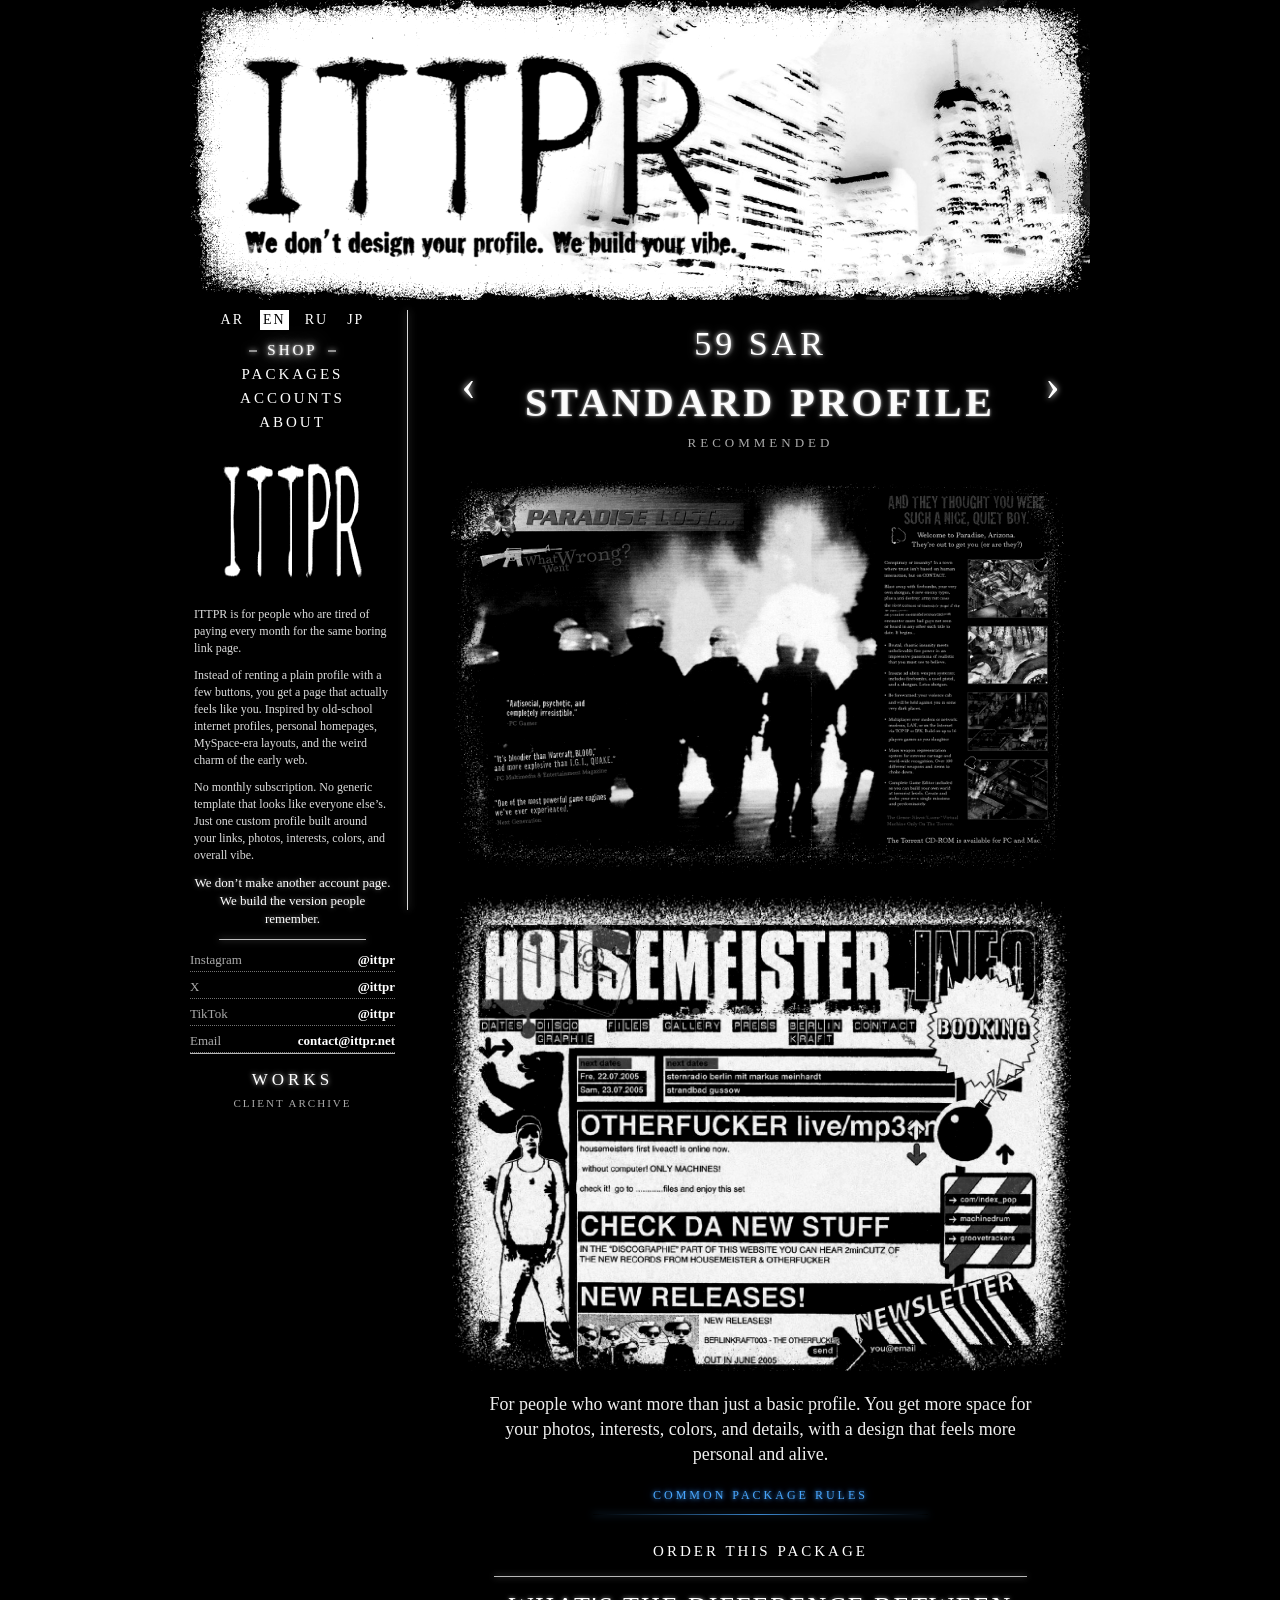
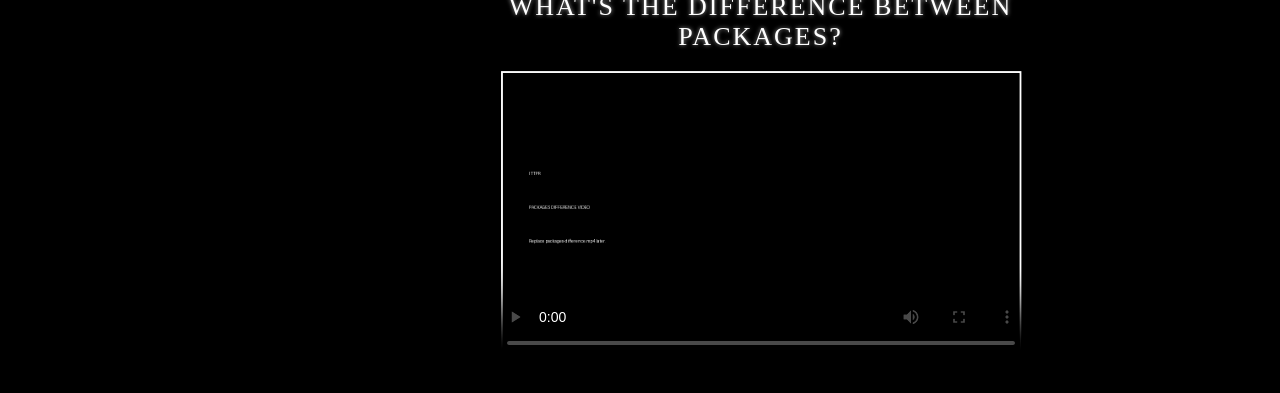
==== index.html @ 8fd02527 "Add files via upload" ====
<!DOCTYPE html>
<html lang="en">
<head>
  <meta charset="UTF-8" />
  <meta name="viewport" content="width=device-width, initial-scale=1.0" />
  <title>ITTPR — Profile Vibe Store</title>
  <link rel="stylesheet" href="ittpr_style.css" />
</head>
<body>
  <!--
    FILES / PATHS:

    FONT:
    fonts/got-heroin.ttf

    MAIN IMAGES:
    assets/banner.png
    assets/logo-square.png

    PACKAGE PREVIEW IMAGES:
    assets/previews/basic-1.png
    assets/previews/basic-2.png
    assets/previews/standard-1.png
    assets/previews/standard-2.png
    assets/previews/premium-1.png
    assets/previews/premium-2.png

    VIDEO:
    assets/videos/packages-difference.mp4
    assets/videos/packages-poster.png

    WORKS:
    assets/works/work-1.png
    assets/works/work-2.png
    assets/works/work-3.png
    assets/works/work-4.png
    assets/works/work-5.png
    assets/works/work-6.png

    IMPORTANT:
    This is a manual bank-transfer system.
    Form submit is front-end only until you connect it to Tally / Formspree / Netlify Forms / backend.
  -->

  <main class="page" id="storePage">
    <header class="hero">
      <img src="assets/banner.png" alt="ITTPR banner" />
    </header>

    <section class="main-layout">
      <aside class="side">
        <nav class="langs" aria-label="Language selector">
          <button class="lang-button" type="button" data-lang="ar">AR</button>
          <button class="lang-button active" type="button" data-lang="en">EN</button>
          <button class="lang-button" type="button" data-lang="ru">RU</button>
          <button class="lang-button" type="button" data-lang="ja">JP</button>
        </nav>

        <nav class="menu-note" aria-label="Menu notes">
          <a class="section-link active" href="#shop" data-section="shop">SHOP</a>
          <a class="section-link" href="#packages" data-section="packages">PACKAGES</a>
          <a class="section-link" href="#accounts" data-section="accounts">ACCOUNTS</a>
          <a class="section-link" href="#about" data-section="about">ABOUT</a>
        </nav>

        <img class="side-logo" src="assets/logo-square.png" alt="ITTPR logo" />

        <section class="store-copy" id="about">
          <p>ITTPR is for people who are tired of paying every month for the same boring link page.</p>

          <p>
            Instead of renting a plain profile with a few buttons, you get a page that actually feels like you.
            Inspired by old-school internet profiles, personal homepages, MySpace-era layouts,
            and the weird charm of the early web.
          </p>

          <p>
            No monthly subscription. No generic template that looks like everyone else’s.
            Just one custom profile built around your links, photos, interests, colors, and overall vibe.
          </p>

          <p class="store-copy-ending">
            We don’t make another account page.<br />
            We build the version people remember.
          </p>
        </section>

        <div class="left-separator"></div>

        <div class="accounts" id="accounts">
          <a href="https://instagram.com/" target="_blank"><span>Instagram</span><b>@ittpr</b></a>
          <a href="https://x.com/" target="_blank"><span>X</span><b>@ittpr</b></a>
          <a href="https://www.tiktok.com/@ittpr" target="_blank"><span>TikTok</span><b>@ittpr</b></a>
          <a href="mailto:contact@ittpr.net"><span>Email</span><b>contact@ittpr.net</b></a>
        </div>

        <nav class="works-entry" aria-label="Works page">
          <a href="#works" id="openWorks">WORKS</a>
          <span>CLIENT ARCHIVE</span>
        </nav>
      </aside>

      <div class="v-line"></div>

      <section class="shop" id="shop">
        <section class="package-panel" id="packages">
          <div class="package-switcher">
            <button class="arrow" id="prevBtn" aria-label="Previous package">‹</button>

            <div class="package-title-block" id="packageTitleBlock" role="button" tabindex="0" aria-label="Open order page for selected package">
              <p class="package-price" id="packagePrice">59 SAR</p>
              <h1 class="fog-title" id="packageName">STANDARD PROFILE</h1>
              <span class="package-recommended" id="packageRecommended">RECOMMENDED</span>
            </div>

            <button class="arrow" id="nextBtn" aria-label="Next package">›</button>
          </div>

          <div class="previews">
            <div><img id="preview1" src="assets/previews/standard-1.png" alt="Standard Profile preview 1" /></div>
            <div><img id="preview2" src="assets/previews/standard-2.png" alt="Standard Profile preview 2" /></div>
          </div>

          <article class="description" id="packageDesc">
            For people who want more than just a basic profile. You get more space for your photos,
            interests, colors, and details, with a design that feels more personal and alive.
          </article>

          <button class="package-rules-button" id="openPackageRules" type="button">
            COMMON PACKAGE RULES
          </button>
          <div class="package-rules-separator" aria-hidden="true"></div>

          <button class="order" id="openOrderForm" type="button">ORDER THIS PACKAGE</button>
          <div class="order-separator" aria-hidden="true"></div>

          <section class="package-video" aria-label="Package difference video">
            <p class="package-video-label">WHAT'S THE DIFFERENCE BETWEEN PACKAGES?</p>
            <div class="video-frame">
              <video controls playsinline preload="metadata" poster="assets/videos/packages-poster.png">
                <source src="assets/videos/packages-difference.mp4" type="video/mp4" />
                Your browser does not support the video tag.
              </video>
            </div>
          </section>
        </section>
      </section>
    </section>

    <!-- ORDER / PAYMENT PAGE INSIDE THE SAME SITE -->
    <section class="order-page payment-page" id="orderPage" aria-label="ITTPR payment invoice">
      <div class="order-shell">
        <section class="payment-package-picker" aria-label="Choose payment package">
          <button class="payment-package-choice" data-package="basic" type="button">
            <b>Basic Profile</b>
            <span>20 SAR</span>
          </button>

          <button class="payment-package-choice active" data-package="enhanced" type="button">
            <b>Standard Profile</b>
            <small class="payment-recommended">RECOMMENDED</small>
            <span>59 SAR</span>
          </button>

          <button class="payment-package-choice" data-package="full" type="button">
            <b>Full Vibe Profile</b>
            <span>99 SAR</span>
          </button>
        </section>

        <header class="order-head payment-head">
          <p>ITTPR PAYMENT INVOICE</p>
          <h2>PAY FIRST</h2>
          <button class="form-back" id="formBack" type="button">BACK</button>
          <span>
            ITTPR orders are paid before submission. Choose your package,
            transfer the exact amount, then fill the matching form and upload your payment receipt.
          </span>
        </header>

        <section class="invoice-box">
          <p class="invoice-label">Selected Package</p>
          <h2 id="selectedPackageName">Standard Profile</h2>
          <p class="invoice-price" id="selectedPackagePrice">59 SAR</p>
        </section>

        <section class="bank-details">
          <h3>Payment Method</h3>
          <p class="method">Bank Transfer Only</p>

          <div class="merchant-iban-row">
            <div class="merchant-iban-text">
              <span>IBAN</span>
              <strong id="merchantIban">SA00 0000 0000 0000 0000 0000</strong>
            </div>

            <button class="copy-iban-button" id="copyIbanButton" type="button">COPY IBAN</button>
          </div>

          <p class="copy-status" id="copyIbanStatus" aria-live="polite"></p>
        </section>

        <section class="important payment-important">
          <h3>IMPORTANT PAYMENT INFORMATION</h3>

          <p>Payment is accepted by bank transfer only.</p>

          <p>
            Enter your own IBAN in the order form. It will only be used to return your money
            if the order is rejected or a payment problem requires a refund.
          </p>

          <p>
            Write your username or order name in the transfer note.
            Orders without a valid receipt will be ignored.
          </p>

          <p>
            After the transfer and the form are submitted, your payment and details will be reviewed.
            If your order is approved, you will receive an approval message by email.
          </p>

          <p>
            You will then receive the first draft. Send all requested changes together
            in one organized email reply.
          </p>

          <p>
            After the final version is completed, the finished website will be delivered
            to your email as a compressed ZIP file.
          </p>
        </section>

        <section class="manual-form-zone" id="manualFormZone">
          <header class="manual-form-head">
            <p>ORDER DETAILS</p>
            <h2 id="manualFormTitle">STANDARD PROFILE FORM</h2>
            <span>This form changes automatically based on the package selected above.</span>
          </header>

          <form class="manual-form" id="basicForm" action="https://formsubmit.co/ittpr.sp@gmail.com" method="POST" enctype="multipart/form-data">
            <input type="hidden" name="Order Package" value="Basic Profile" />
            <input type="hidden" name="Package Price" value="20 SAR" />
            <input type="hidden" name="Order Status" value="Pending Payment Verification" />
            <input type="hidden" name="Website Language" class="submission-language" value="en" />
            <input type="hidden" name="Submitted At" class="submission-time" value="" />
            <input type="hidden" name="Order Reference" class="submission-reference" value="" />
            <input type="hidden" name="Submitted Page" class="submission-page" value="" />

            <input type="hidden" name="_subject" value="NEW ITTPR ORDER — BASIC PROFILE — 20 SAR" />
            <input type="hidden" name="_template" value="table" />
            <input type="hidden" name="_autoresponse" value="We received your ITTPR order. Your payment receipt and order details will be reviewed. If the order is approved, you will receive a confirmation email. Please keep all requested revisions together in one organized email reply." />
            <input type="text" name="_honey" class="form-honeypot" tabindex="-1" autocomplete="off" />

            <label>
              References / Inspiration links
              <textarea name="References / Inspiration Links" rows="5" placeholder="Paste profiles, websites, image links, Pinterest boards, album covers, games, characters, or search results. Try keywords such as SpaceHey profile, old web profile, MySpace layout, webcore, profile CSS, grunge web, or horror website." required></textarea>
              <small class="field-note">Required. Don’t skip this. Search with keywords such as SpaceHey profile, old web profile, MySpace layout, webcore, profile CSS, grunge web, or horror website.</small>
            </label>

            <label>
              Upload reference images / sketches
              <input type="file" name="Reference Images / Sketches" accept="image/*,.pdf" multiple required />
              <small class="field-note">Required. Upload screenshots, drawings, sketches, mockups, website references, or any image you want us to take inspiration from.</small>
            </label>

            <label>
              Email
              <input type="email" name="email" required />
              <small class="field-note">Important: this is where we will contact you and deliver your finished code.</small>
            </label>

            <label>
              Username / Name
              <input type="text" name="Username / Name" required />
            </label>

            <label>
              Which package did you pay for?
              <select name="Paid Package" required>
                <option value="">Choose package</option>
                <option value="Basic Profile">Basic Profile</option>
                <option value="Standard Profile">Standard Profile</option>
                <option value="Full Vibe Profile">Full Vibe Profile</option>
              </select>
            </label>

            <label>
              Payment sender name
              <input type="text" name="Payment Sender Name" required />
            </label>

            <label>
              Your IBAN — refunds only
              <input type="text" name="Customer IBAN — Refunds Only" placeholder="SA00 0000 0000 0000 0000 0000" required />
              <small class="field-note">Required. This IBAN is only used if we need to return your payment because of a rejection or payment issue.</small>
            </label>

            <label>
              Receipt screenshot
              <input type="file" name="Payment Receipt" accept="image/*,.pdf" required />
            </label>

            <label>
              What vibe do you want?
              <textarea name="Desired Vibe" rows="4" required></textarea>
            </label>

            <label>
              Preferred colors
              <input type="text" name="Preferred Colors" placeholder="black, white, red" required />
            </label>
            <label>
              Do you want us to use your personal / avatar images?
              <select name="Use Personal / Avatar Images" required>
                <option value="">Choose one</option>
                <option>Yes, I will upload them</option>
                <option>No, use references only</option>
              </select>
            </label>

            <label>
              Upload personal / avatar / profile images
              <input type="file" name="Personal / Avatar Images" accept="image/*" multiple />
              <small class="field-note">Optional. Use this for your avatar, profile picture, character images, face claim, or any personal images you want inside the profile.</small>
            </label>


            <label>
              About me text
              <textarea name="About Me Text" rows="5"></textarea>
            </label>

            <label>
              Social links
              <textarea name="Social Links" rows="4"></textarea>
            </label>

            <label>
              Anything you don’t want?
              <textarea name="Anything You Don’t Want" rows="4" placeholder="no pink, no flashing effects, no bright colors"></textarea>
            </label>

            <label class="terms">
              <input type="checkbox" name="Personal Use Terms Accepted" required />
              <span>I understand that this order is for personal use only. I am not allowed to resell, redistribute, share, publish, or upload the delivered code as a free or paid template.</span>
            </label>
            <p class="form-delivery-note">The form sends the order details and uploaded files directly to ITTPR. Keep the total size of all uploaded files under 10 MB.</p>

            <button class="submit-order" type="submit">SUBMIT BASIC ORDER</button>
          </form>

          <form class="manual-form active" id="enhancedForm" action="https://formsubmit.co/ittpr.sp@gmail.com" method="POST" enctype="multipart/form-data">
            <input type="hidden" name="Order Package" value="Standard Profile" />
            <input type="hidden" name="Package Price" value="59 SAR" />
            <input type="hidden" name="Order Status" value="Pending Payment Verification" />
            <input type="hidden" name="Website Language" class="submission-language" value="en" />
            <input type="hidden" name="Submitted At" class="submission-time" value="" />
            <input type="hidden" name="Order Reference" class="submission-reference" value="" />
            <input type="hidden" name="Submitted Page" class="submission-page" value="" />

            <input type="hidden" name="_subject" value="NEW ITTPR ORDER — STANDARD PROFILE — 59 SAR" />
            <input type="hidden" name="_template" value="table" />
            <input type="hidden" name="_autoresponse" value="We received your ITTPR order. Your payment receipt and order details will be reviewed. If the order is approved, you will receive a confirmation email. Please keep all requested revisions together in one organized email reply." />
            <input type="text" name="_honey" class="form-honeypot" tabindex="-1" autocomplete="off" />

            <label>
              References / Inspiration links
              <textarea name="References / Inspiration Links" rows="5" placeholder="Paste profiles, websites, image links, Pinterest boards, album covers, games, characters, or search results. Try keywords such as SpaceHey profile, old web profile, MySpace layout, webcore, profile CSS, grunge web, or horror website." required></textarea>
              <small class="field-note">Required. Don’t skip this. Search with keywords such as SpaceHey profile, old web profile, MySpace layout, webcore, profile CSS, grunge web, or horror website.</small>
            </label>

            <label>
              Upload reference images / sketches
              <input type="file" name="Reference Images / Sketches" accept="image/*,.pdf" multiple required />
              <small class="field-note">Required. Upload screenshots, drawings, sketches, mockups, website references, or any image you want us to take inspiration from.</small>
            </label>

            <label>
              Email
              <input type="email" name="email" required />
              <small class="field-note">Important: this is where we will contact you and deliver your finished code.</small>
            </label>

            <label>
              Username / Name
              <input type="text" name="Username / Name" required />
            </label>

            <label>
              Which package did you pay for?
              <select name="Paid Package" required>
                <option value="">Choose package</option>
                <option value="Basic Profile">Basic Profile</option>
                <option value="Standard Profile">Standard Profile</option>
                <option value="Full Vibe Profile">Full Vibe Profile</option>
              </select>
            </label>

            <label>
              Payment sender name
              <input type="text" name="Payment Sender Name" required />
            </label>

            <label>
              Your IBAN — refunds only
              <input type="text" name="Customer IBAN — Refunds Only" placeholder="SA00 0000 0000 0000 0000 0000" required />
              <small class="field-note">Required. This IBAN is only used if we need to return your payment because of a rejection or payment issue.</small>
            </label>

            <label>
              Receipt screenshot
              <input type="file" name="Payment Receipt" accept="image/*,.pdf" required />
            </label>

            <label>
              What vibe do you want?
              <textarea name="Desired Vibe" rows="4" required></textarea>
            </label>

            <label>
              What should people feel when they enter your profile?
              <textarea name="Visitor Feeling" rows="4" required></textarea>
            </label>

            <label>
              Preferred colors
              <input type="text" name="Preferred Colors" placeholder="black, white, red" required />
            </label>
            <label>
              Do you want us to use your personal / avatar images?
              <select name="Use Personal / Avatar Images" required>
                <option value="">Choose one</option>
                <option>Yes, I will upload them</option>
                <option>No, use references only</option>
              </select>
            </label>

            <label>
              Upload personal / avatar / profile images
              <input type="file" name="Personal / Avatar Images" accept="image/*" multiple />
              <small class="field-note">Optional. Use this for your avatar, profile picture, character images, face claim, or any personal images you want inside the profile.</small>
            </label>


            <label>
              About me text
              <textarea name="About Me Text" rows="5"></textarea>
            </label>

            <label>
              Social links
              <textarea name="Social Links" rows="4"></textarea>
            </label>

            <fieldset>
              <legend>Sections you want</legend>
              <label><input type="checkbox" name="Sections Wanted" value="About Me" /> About Me</label>
              <label><input type="checkbox" name="Sections Wanted" value="Music" /> Music</label>
              <label><input type="checkbox" name="Sections Wanted" value="Games" /> Games</label>
              <label><input type="checkbox" name="Sections Wanted" value="Movies" /> Movies</label>
              <label><input type="checkbox" name="Sections Wanted" value="Favorites" /> Favorites</label>
              <label><input type="checkbox" name="Sections Wanted" value="Social Links" /> Social Links</label>
              <label><input type="checkbox" name="Sections Wanted" value="Mood" /> Mood</label>
              <label><input type="checkbox" name="Sections Wanted" value="Custom section" /> Custom section</label>
            </fieldset>

            <label>
              Anything you don’t want?
              <textarea name="Anything You Don’t Want" rows="4" placeholder="no pink, no flashing effects, no scary images"></textarea>
            </label>

            <label class="terms">
              <input type="checkbox" name="Personal Use Terms Accepted" required />
              <span>I understand that this order is for personal use only. I am not allowed to resell, redistribute, share, publish, or upload the delivered code as a free or paid template.</span>
            </label>
            <p class="form-delivery-note">The form sends the order details and uploaded files directly to ITTPR. Keep the total size of all uploaded files under 10 MB.</p>

            <button class="submit-order" type="submit">SUBMIT STANDARD ORDER</button>
          </form>

          <form class="manual-form" id="fullForm" action="https://formsubmit.co/ittpr.sp@gmail.com" method="POST" enctype="multipart/form-data">
            <input type="hidden" name="Order Package" value="Full Vibe Profile" />
            <input type="hidden" name="Package Price" value="99 SAR" />
            <input type="hidden" name="Order Status" value="Pending Payment Verification" />
            <input type="hidden" name="Website Language" class="submission-language" value="en" />
            <input type="hidden" name="Submitted At" class="submission-time" value="" />
            <input type="hidden" name="Order Reference" class="submission-reference" value="" />
            <input type="hidden" name="Submitted Page" class="submission-page" value="" />

            <input type="hidden" name="_subject" value="NEW ITTPR ORDER — FULL VIBE PROFILE — 99 SAR" />
            <input type="hidden" name="_template" value="table" />
            <input type="hidden" name="_autoresponse" value="We received your ITTPR order. Your payment receipt and order details will be reviewed. If the order is approved, you will receive a confirmation email. Please keep all requested revisions together in one organized email reply." />
            <input type="text" name="_honey" class="form-honeypot" tabindex="-1" autocomplete="off" />

            <label>
              References / Inspiration links
              <textarea name="References / Inspiration Links" rows="5" placeholder="Paste profiles, websites, image links, Pinterest boards, album covers, games, characters, or search results. Try keywords such as SpaceHey profile, old web profile, MySpace layout, webcore, profile CSS, grunge web, or horror website." required></textarea>
              <small class="field-note">Required. Don’t skip this. Search with keywords such as SpaceHey profile, old web profile, MySpace layout, webcore, profile CSS, grunge web, or horror website.</small>
            </label>

            <label>
              Upload reference images / sketches
              <input type="file" name="Reference Images / Sketches" accept="image/*,.pdf" multiple required />
              <small class="field-note">Required. Upload screenshots, drawings, sketches, mockups, website references, or any image you want us to take inspiration from.</small>
            </label>

            <label>
              Email
              <input type="email" name="email" required />
              <small class="field-note">Important: this is where we will contact you and deliver your finished code.</small>
            </label>

            <label>
              Username / Name
              <input type="text" name="Username / Name" required />
            </label>

            <label>
              Which package did you pay for?
              <select name="Paid Package" required>
                <option value="">Choose package</option>
                <option value="Basic Profile">Basic Profile</option>
                <option value="Standard Profile">Standard Profile</option>
                <option value="Full Vibe Profile">Full Vibe Profile</option>
              </select>
            </label>

            <label>
              Payment sender name
              <input type="text" name="Payment Sender Name" required />
            </label>

            <label>
              Your IBAN — refunds only
              <input type="text" name="Customer IBAN — Refunds Only" placeholder="SA00 0000 0000 0000 0000 0000" required />
              <small class="field-note">Required. This IBAN is only used if we need to return your payment because of a rejection or payment issue.</small>
            </label>

            <label>
              Receipt screenshot
              <input type="file" name="Payment Receipt" accept="image/*,.pdf" required />
            </label>

            <label>
              Describe your full vibe
              <textarea name="Full Vibe Description" rows="5" required></textarea>
            </label>

            <label>
              What should people feel when they enter your profile?
              <textarea name="Visitor Feeling" rows="4" required></textarea>
            </label>

            <label>
              Preferred colors
              <input type="text" name="Preferred Colors" placeholder="black, white, red" required />
            </label>
            <label>
              Do you want us to use your personal / avatar images?
              <select name="Use Personal / Avatar Images" required>
                <option value="">Choose one</option>
                <option>Yes, I will upload them</option>
                <option>No, use references only</option>
              </select>
            </label>

            <label>
              Upload personal / avatar / profile images
              <input type="file" name="Personal / Avatar Images" accept="image/*" multiple />
              <small class="field-note">Optional. Use this for your avatar, profile picture, character images, face claim, or any personal images you want inside the profile.</small>
            </label>


            <label>
              About me text
              <textarea name="About Me Text" rows="5"></textarea>
            </label>

            <label>
              Social links
              <textarea name="Social Links" rows="4"></textarea>
            </label>

            <label>
              Sections you want
              <textarea name="Sections Wanted" rows="4" placeholder="About Me, Music, Games, Movies, Custom section..."></textarea>
            </label>

            <fieldset>
              <legend>Layout style</legend>
              <label><input type="checkbox" name="Layout Style" value="Old web" /> Old web</label>
              <label><input type="checkbox" name="Layout Style" value="Dark" /> Dark</label>
              <label><input type="checkbox" name="Layout Style" value="Cute" /> Cute</label>
              <label><input type="checkbox" name="Layout Style" value="Horror" /> Horror</label>
              <label><input type="checkbox" name="Layout Style" value="Glitch" /> Glitch</label>
              <label><input type="checkbox" name="Layout Style" value="Clean" /> Clean</label>
              <label><input type="checkbox" name="Layout Style" value="Grunge" /> Grunge</label>
              <label><input type="checkbox" name="Layout Style" value="Weird" /> Weird</label>
              <label><input type="checkbox" name="Layout Style" value="Other" /> Other</label>
            </fieldset>

            <label>
              Things you absolutely don’t want
              <textarea name="Anything You Don’t Want" rows="4" placeholder="no pink, no flashing effects, no scary images"></textarea>
            </label>

            <label>
              Any special text or quotes?
              <textarea name="Special Text / Quotes" rows="4"></textarea>
            </label>

            <label class="terms">
              <input type="checkbox" name="Personal Use Terms Accepted" required />
              <span>I understand that this order is for personal use only. I am not allowed to resell, redistribute, share, publish, or upload the delivered code as a free or paid template.</span>
            </label>
            <p class="form-delivery-note">The form sends the order details and uploaded files directly to ITTPR. Keep the total size of all uploaded files under 10 MB.</p>

            <button class="submit-order" type="submit">SUBMIT FULL VIBE ORDER</button>
          </form>
        </section>
      </div>
    </section>
  </main>

  <section class="works-page" id="worksPage" aria-label="ITTPR works gallery">
    <div class="works-inner">
      <header class="works-head">
        <p>ITTPR ARCHIVE</p>
        <h2>WORKS</h2>
        <a class="back-button" id="backButton" href="#shop">BACK</a>
        <span>profiles made for real orders / previews / client vibes</span>
      </header>

      <div class="works-list">
        <figure class="work-card">
          <img src="assets/works/work-1.png" alt="ITTPR work 1" />
          <figcaption>WORK 01</figcaption>
        </figure>

        <figure class="work-card">
          <img src="assets/works/work-2.png" alt="ITTPR work 2" />
          <figcaption>WORK 02</figcaption>
        </figure>

        <figure class="work-card">
          <img src="assets/works/work-3.png" alt="ITTPR work 3" />
          <figcaption>WORK 03</figcaption>
        </figure>

        <figure class="work-card">
          <img src="assets/works/work-4.png" alt="ITTPR work 4" />
          <figcaption>WORK 04</figcaption>
        </figure>

        <figure class="work-card">
          <img src="assets/works/work-5.png" alt="ITTPR work 5" />
          <figcaption>WORK 05</figcaption>
        </figure>

        <figure class="work-card">
          <img src="assets/works/work-6.png" alt="ITTPR work 6" />
          <figcaption>WORK 06</figcaption>
        </figure>
      </div>
    </div>
  </section>

  <section class="rules-page" id="rulesPage" aria-label="Common package rules">
    <div class="rules-inner">
      <header class="rules-head">
        <p>ITTPR TERMS</p>
        <h2>COMMON PACKAGE RULES</h2>
        <button class="rules-back" id="rulesBackButton" type="button">BACK</button>
        <span>These rules apply to Basic, Standard, and Full Vibe.</span>
      </header>

      <section class="rules-section">
        <h3>EVERY PACKAGE INCLUDES</h3>

        <ul>
          <li>Design for one profile only.</li>
          <li>Personal use for the client.</li>
          <li>Adding and arranging the client’s social links.</li>
          <li>Making the design work on desktop and mobile as well as reasonably possible.</li>
          <li>The client must provide all images, text, and links ready to use.</li>
          <li>Final delivery as complete code with short installation instructions.</li>
        </ul>
      </section>

      <section class="rules-section rules-not-included">
        <h3>NO PACKAGE INCLUDES</h3>

        <ul>
          <li>Designing a logo for the client.</li>
          <li>Creating, illustrating, or drawing images from scratch.</li>
          <li>Writing long-form content instead of the client.</li>
          <li>Building a complete multi-page website.</li>
          <li>Building an online store, login system, or database.</li>
          <li>Completely changing the design concept after work has started.</li>
          <li>Reselling, redistributing, sharing, or publishing the delivered code as a template.</li>
        </ul>
      </section>
    </div>
  </section>

  <section class="image-lightbox" id="imageLightbox" aria-label="Expanded package preview" aria-hidden="true">
    <button class="lightbox-back" id="lightboxBack" type="button">BACK</button>
    <div class="lightbox-frame">
      <img id="lightboxImage" src="" alt="Full package preview" />
    </div>
  </section>

  <script>

    const translations = {"ar":{"ITTPR — Profile Vibe Store":"ITTPR — متجر البروفايلات","SHOP":"المتجر","PACKAGES":"الباقات","CONTACT":"التواصل","ITTPR is for people who are tired of paying every month for the same boring link page.":"ITTPR مخصص للأشخاص الذين سئموا من الدفع كل شهر مقابل صفحة روابط مملة ومكررة.","Instead of renting a plain profile with a few buttons, you get a page that actually feels like you. Inspired by old-school internet profiles, personal homepages, MySpace-era layouts, and the weird charm of the early web.":"بدلًا من استئجار بروفايل عادي فيه بضعة أزرار، تحصل على صفحة تشبهك فعلًا. مستوحاة من بروفايلات الإنترنت القديمة، والصفحات الشخصية، وتصاميم عصر MySpace، وسحر الويب القديم الغريب.","No monthly subscription. No generic template that looks like everyone else’s. Just one custom profile built around your links, photos, interests, colors, and overall vibe.":"لا اشتراك شهري. لا قالب عام يشبه صفحات الجميع. فقط بروفايل مخصص مبني حول روابطك وصورك واهتماماتك وألوانك والفايب الخاص بك.","We don’t make another account page.":"نحن لا نصنع مجرد صفحة حساب أخرى.","We build the version people remember.":"نحن نبني النسخة التي يتذكرها الناس.","Email":"البريد الإلكتروني","WORKS":"الأعمال","CLIENT ARCHIVE":"أرشيف العملاء","BASIC PROFILE":"البروفايل الأساسي","STANDARD PROFILE":"البروفايل القياسي","FULL VIBE PROFILE":"بروفايل الفايب الكامل","RECOMMENDED":"مستحسن","A simple profile that gives your page a cleaner look and a bit more personality. Perfect if you just want your photos, links, and basic info to feel more like you.":"بروفايل بسيط يعطي صفحتك مظهرًا أنظف وشخصية أوضح. مناسب إذا كنت تريد أن تبدو صورك وروابطك ومعلوماتك الأساسية أقرب إلى أسلوبك.","For people who want more than just a basic profile. You get more space for your photos, interests, colors, and details, with a design that feels more personal and alive.":"للأشخاص الذين يريدون أكثر من بروفايل أساسي. تحصل على مساحة أكبر لصورك واهتماماتك وألوانك وتفاصيلك، مع تصميم يبدو أكثر شخصية وحيوية.","This is where we go all in. We build the whole profile around your style, your mood, and the way you want people to feel when they visit it.":"هنا نذهب إلى أقصى حد. نبني البروفايل كاملًا حول أسلوبك ومزاجك والإحساس الذي تريد أن يشعر به الناس عند زيارته.","COMMON PACKAGE RULES":"القواعد المشتركة للباقات","ORDER THIS PACKAGE":"اطلب هذه الباقة","WHAT'S THE DIFFERENCE BETWEEN PACKAGES?":"ما الفرق بين الباقات؟","Your browser does not support the video tag.":"متصفحك لا يدعم تشغيل الفيديو.","Basic Profile":"البروفايل الأساسي","Standard Profile":"البروفايل القياسي","Full Vibe Profile":"بروفايل الفايب الكامل","ITTPR PAYMENT INVOICE":"فاتورة دفع ITTPR","PAY FIRST":"ادفع أولًا","BACK":"رجوع","ITTPR orders are paid before submission. Choose your package, transfer the exact amount, then fill the matching form and upload your payment receipt.":"طلبات ITTPR تُدفع قبل إرسالها. اختر باقتك، وحوّل المبلغ الصحيح، ثم عبّئ الفورم المطابق وارفع إيصال الدفع.","Selected Package":"الباقة المحددة","Payment Method":"طريقة الدفع","Bank Transfer Only":"تحويل بنكي فقط","IBAN":"الآيبان","COPY IBAN":"نسخ الآيبان","IMPORTANT PAYMENT INFORMATION":"معلومات دفع مهمة","Payment is accepted by bank transfer only.":"الدفع متاح عن طريق التحويل البنكي فقط.","Enter your own IBAN in the order form. It will only be used to return your money if the order is rejected or a payment problem requires a refund.":"اكتب الآيبان الخاص بك داخل فورم الطلب. لن يُستخدم إلا لإرجاع المبلغ إذا تم رفض الطلب أو حدثت مشكلة تتطلب استرداد المال.","Write your username or order name in the transfer note. Orders without a valid receipt will be ignored.":"اكتب اسم المستخدم أو اسم الطلب في ملاحظة التحويل. الطلبات التي لا تحتوي على إيصال صالح سيتم تجاهلها.","After the transfer and the form are submitted, your payment and details will be reviewed. If your order is approved, you will receive an approval message by email.":"بعد التحويل وإرسال الفورم، سيتم التحقق من الدفع والتفاصيل. إذا تمت الموافقة على طلبك فسيصلك إشعار بالموافقة عبر البريد الإلكتروني.","You will then receive the first draft. Send all requested changes together in one organized email reply.":"بعدها سيصلك النموذج الأولي. أرسل جميع التعديلات المطلوبة معًا في رد واحد منظم على البريد الإلكتروني.","After the final version is completed, the finished website will be delivered to your email as a compressed ZIP file.":"بعد إكمال النسخة النهائية، سيتم إرسال الموقع إلى بريدك الإلكتروني داخل ملف ZIP مضغوط.","ORDER DETAILS":"تفاصيل الطلب","BASIC PROFILE FORM":"فورم البروفايل الأساسي","STANDARD PROFILE FORM":"فورم البروفايل القياسي","FULL VIBE PROFILE FORM":"فورم الفايب الكامل","This form changes automatically based on the package selected above.":"يتغير هذا الفورم تلقائيًا حسب الباقة التي تختارها في الأعلى.","References / Inspiration links":"روابط المراجع والإلهام","Required. Don’t skip this. Search with keywords such as SpaceHey profile, old web profile, MySpace layout, webcore, profile CSS, grunge web, or horror website.":"إجباري، لا تتجاوزه. ابحث بكلمات مثل SpaceHey profile أو old web profile أو MySpace layout أو webcore أو profile CSS أو grunge web أو horror website.","Upload reference images / sketches":"ارفع صور المراجع أو الرسومات","Required. Upload screenshots, drawings, sketches, mockups, website references, or any image you want us to take inspiration from.":"إجباري. ارفع لقطات شاشة أو رسومات أو سكتشات أو نماذج أو مراجع مواقع أو أي صور تريد أن نستلهم منها.","Important: this is where we will contact you and deliver your finished code.":"مهم: هذا هو البريد الذي سنتواصل معك من خلاله ونسلّمك عليه الكود النهائي.","Username / Name":"اسم المستخدم / الاسم","Which package did you pay for?":"أي باقة دفعت لها؟","Choose package":"اختر الباقة","Payment sender name":"اسم صاحب التحويل","Your IBAN — refunds only":"الآيبان الخاص بك — للاسترجاع فقط","Required. This IBAN is only used if we need to return your payment because of a rejection or payment issue.":"إجباري. سيُستخدم هذا الآيبان فقط إذا احتجنا إلى إعادة المبلغ بسبب رفض الطلب أو مشكلة في الدفع.","Receipt screenshot":"صورة إيصال التحويل","What vibe do you want?":"ما الفايب الذي تريده؟","Preferred colors":"الألوان المفضلة","Do you want us to use your personal / avatar images?":"هل تريد استخدام صورك الشخصية أو الأفتار؟","Choose one":"اختر خيارًا","Yes, I will upload them":"نعم، سأرفعها","No, use references only":"لا، استخدم المراجع فقط","Upload personal / avatar / profile images":"ارفع الصور الشخصية أو الأفتار أو صور البروفايل","Optional. Use this for your avatar, profile picture, character images, face claim, or any personal images you want inside the profile.":"اختياري. استخدم هذه الخانة للأفتار أو صورة البروفايل أو صور الشخصيات أو أي صور شخصية تريدها داخل البروفايل.","About me text":"نص النبذة عني","Social links":"روابط الحسابات","Anything you don’t want?":"هل يوجد شيء لا تريده؟","I understand that this order is for personal use only. I am not allowed to resell, redistribute, share, publish, or upload the delivered code as a free or paid template.":"أفهم أن هذا الطلب للاستخدام الشخصي فقط، ولا يحق لي إعادة بيع الكود أو توزيعه أو مشاركته أو نشره أو رفعه كقالب مجاني أو مدفوع.","SUBMIT BASIC ORDER":"إرسال طلب الباقة الأساسية","What should people feel when they enter your profile?":"ماذا تريد أن يشعر به الناس عند دخول بروفايلك؟","Sections you want":"الأقسام التي تريدها","About Me":"نبذة عني","Music":"الموسيقى","Games":"الألعاب","Movies":"الأفلام","Favorites":"المفضلة","Social Links":"روابط الحسابات","Mood":"المزاج","Custom section":"قسم مخصص","SUBMIT STANDARD ORDER":"إرسال طلب الباقة القياسية","Describe your full vibe":"صف الفايب الكامل","Layout style":"أسلوب التصميم","Old web":"ويب قديم","Dark":"مظلم","Cute":"لطيف","Horror":"رعب","Glitch":"قلتش","Clean":"نظيف","Grunge":"جرنج","Weird":"غريب","Other":"غير ذلك","Things you absolutely don’t want":"أشياء لا تريدها إطلاقًا","Any special text or quotes?":"هل لديك نصوص أو اقتباسات خاصة؟","SUBMIT FULL VIBE ORDER":"إرسال طلب الفايب الكامل","ITTPR ARCHIVE":"أرشيف ITTPR","profiles made for real orders / previews / client vibes":"بروفايلات لطلبات حقيقية / معاينات / فايبات العملاء","WORK 01":"عمل 01","WORK 02":"عمل 02","WORK 03":"عمل 03","WORK 04":"عمل 04","WORK 05":"عمل 05","WORK 06":"عمل 06","ITTPR TERMS":"شروط ITTPR","These rules apply to Basic, Standard, and Full Vibe.":"تنطبق هذه القواعد على الباقات الأساسية والقياسية والفايب الكامل.","EVERY PACKAGE INCLUDES":"تشمل جميع الباقات","Design for one profile only.":"تصميم بروفايل واحد فقط.","Personal use for the client.":"استخدام شخصي للعميل.","Adding and arranging the client’s social links.":"إضافة وترتيب روابط حسابات العميل.","Making the design work on desktop and mobile as well as reasonably possible.":"تنسيق التصميم على الكمبيوتر والجوال قدر الإمكان.","The client must provide all images, text, and links ready to use.":"يجب على العميل إرسال الصور والنصوص والروابط جاهزة للاستخدام.","Final delivery as complete code with short installation instructions.":"التسليم يكون كودًا نهائيًا مع تعليمات تركيب مختصرة.","NO PACKAGE INCLUDES":"لا تشمل أي باقة","Designing a logo for the client.":"تصميم شعار للعميل.","Creating, illustrating, or drawing images from scratch.":"صناعة أو رسم الصور من الصفر.","Writing long-form content instead of the client.":"كتابة محتوى طويل بدلًا من العميل.","Building a complete multi-page website.":"إنشاء موقع كامل بصفحات متعددة.","Building an online store, login system, or database.":"إنشاء متجر إلكتروني أو تسجيل دخول أو قاعدة بيانات.","Completely changing the design concept after work has started.":"تغيير فكرة التصميم بالكامل بعد بدء التنفيذ.","Reselling, redistributing, sharing, or publishing the delivered code as a template.":"إعادة بيع الكود أو توزيعه أو مشاركته أو نشره كقالب.","Paste profiles, websites, image links, Pinterest boards, album covers, games, characters, or search results. Try keywords such as SpaceHey profile, old web profile, MySpace layout, webcore, profile CSS, grunge web, or horror website.":"ضع روابط بروفايلات أو مواقع أو صور أو لوحات Pinterest أو أغلفة ألبومات أو ألعاب أو شخصيات أو نتائج بحث. جرّب كلمات مثل SpaceHey profile أو old web profile أو MySpace layout أو webcore أو profile CSS أو grunge web أو horror website.","black, white, red":"أسود، أبيض، أحمر","no pink, no flashing effects, no bright colors":"بدون وردي، بدون وميض، بدون ألوان ساطعة","no pink, no flashing effects, no scary images":"بدون وردي، بدون وميض، بدون صور مخيفة","About Me, Music, Games, Movies, Custom section...":"نبذة عني، موسيقى، ألعاب، أفلام، قسم مخصص...","Language selector":"اختيار اللغة","Menu notes":"قائمة الموقع","Works page":"صفحة الأعمال","Previous package":"الباقة السابقة","Open order page for selected package":"افتح صفحة طلب الباقة المحددة","Next package":"الباقة التالية","Package difference video":"فيديو الفرق بين الباقات","ITTPR payment invoice":"فاتورة دفع ITTPR","Choose payment package":"اختر باقة الدفع","ITTPR works gallery":"معرض أعمال ITTPR","Common package rules":"القواعد المشتركة للباقات","Expanded package preview":"معاينة مكبرة للباقة","IBAN COPIED":"تم نسخ الآيبان","Form design is ready. Connect this form to Tally, Formspree, Netlify Forms, or your backend before launch.":"تصميم الفورم جاهز. اربطه بـ Tally أو Formspree أو Netlify Forms أو نظامك الخلفي قبل الإطلاق.","ACCOUNTS":"الحسابات","ABOUT":"النبذة"},"ru":{"ITTPR — Profile Vibe Store":"ITTPR — Магазин профилей","SHOP":"МАГАЗИН","PACKAGES":"ПАКЕТЫ","CONTACT":"КОНТАКТ","ITTPR is for people who are tired of paying every month for the same boring link page.":"ITTPR создан для тех, кому надоело каждый месяц платить за одну и ту же скучную страницу со ссылками.","Instead of renting a plain profile with a few buttons, you get a page that actually feels like you. Inspired by old-school internet profiles, personal homepages, MySpace-era layouts, and the weird charm of the early web.":"Вместо аренды обычного профиля с несколькими кнопками вы получаете страницу, которая действительно похожа на вас. Вдохновение — старые интернет-профили, личные страницы, эпоха MySpace и странное очарование раннего веба.","No monthly subscription. No generic template that looks like everyone else’s. Just one custom profile built around your links, photos, interests, colors, and overall vibe.":"Без ежемесячной подписки. Без шаблона, который выглядит как у всех. Только один индивидуальный профиль, построенный вокруг ваших ссылок, фотографий, интересов, цветов и общего вайба.","We don’t make another account page.":"Мы не делаем очередную страницу аккаунта.","We build the version people remember.":"Мы создаём версию, которую запомнят.","Email":"Почта","WORKS":"РАБОТЫ","CLIENT ARCHIVE":"АРХИВ КЛИЕНТОВ","BASIC PROFILE":"БАЗОВЫЙ ПРОФИЛЬ","STANDARD PROFILE":"СТАНДАРТНЫЙ ПРОФИЛЬ","FULL VIBE PROFILE":"ПРОФИЛЬ FULL VIBE","RECOMMENDED":"РЕКОМЕНДУЕМ","A simple profile that gives your page a cleaner look and a bit more personality. Perfect if you just want your photos, links, and basic info to feel more like you.":"Простой профиль, который делает страницу аккуратнее и добавляет ей характера. Подойдёт, если вы хотите, чтобы фотографии, ссылки и основная информация лучше отражали вас.","For people who want more than just a basic profile. You get more space for your photos, interests, colors, and details, with a design that feels more personal and alive.":"Для тех, кому мало базового профиля. Больше места для фотографий, интересов, цветов и деталей, а дизайн выглядит более личным и живым.","This is where we go all in. We build the whole profile around your style, your mood, and the way you want people to feel when they visit it.":"Здесь мы идём до конца. Весь профиль строится вокруг вашего стиля, настроения и впечатления, которое должны получить посетители.","COMMON PACKAGE RULES":"ОБЩИЕ ПРАВИЛА ПАКЕТОВ","ORDER THIS PACKAGE":"ЗАКАЗАТЬ ЭТОТ ПАКЕТ","WHAT'S THE DIFFERENCE BETWEEN PACKAGES?":"ЧЕМ ОТЛИЧАЮТСЯ ПАКЕТЫ?","Your browser does not support the video tag.":"Ваш браузер не поддерживает видео.","Basic Profile":"Базовый профиль","Standard Profile":"Стандартный профиль","Full Vibe Profile":"Профиль Full Vibe","ITTPR PAYMENT INVOICE":"СЧЁТ ITTPR","PAY FIRST":"СНАЧАЛА ОПЛАТА","BACK":"НАЗАД","ITTPR orders are paid before submission. Choose your package, transfer the exact amount, then fill the matching form and upload your payment receipt.":"Заказы ITTPR оплачиваются до отправки. Выберите пакет, переведите точную сумму, затем заполните соответствующую форму и загрузите чек.","Selected Package":"Выбранный пакет","Payment Method":"Способ оплаты","Bank Transfer Only":"Только банковский перевод","IBAN":"IBAN","COPY IBAN":"КОПИРОВАТЬ IBAN","IMPORTANT PAYMENT INFORMATION":"ВАЖНАЯ ИНФОРМАЦИЯ ОБ ОПЛАТЕ","Payment is accepted by bank transfer only.":"Оплата принимается только банковским переводом.","Enter your own IBAN in the order form. It will only be used to return your money if the order is rejected or a payment problem requires a refund.":"Укажите свой IBAN в форме заказа. Он будет использован только для возврата средств, если заказ отклонён или возникла проблема с оплатой.","Write your username or order name in the transfer note. Orders without a valid receipt will be ignored.":"Укажите имя пользователя или название заказа в назначении перевода. Заказы без действительного чека будут проигнорированы.","After the transfer and the form are submitted, your payment and details will be reviewed. If your order is approved, you will receive an approval message by email.":"После перевода и отправки формы мы проверим оплату и данные. При одобрении заказа вы получите письмо.","You will then receive the first draft. Send all requested changes together in one organized email reply.":"Затем вы получите первый вариант. Отправьте все правки вместе в одном организованном ответе на письмо.","After the final version is completed, the finished website will be delivered to your email as a compressed ZIP file.":"После завершения финальной версии готовый сайт будет отправлен на вашу почту в ZIP-архиве.","ORDER DETAILS":"ДЕТАЛИ ЗАКАЗА","BASIC PROFILE FORM":"ФОРМА БАЗОВОГО ПРОФИЛЯ","STANDARD PROFILE FORM":"ФОРМА СТАНДАРТНОГО ПРОФИЛЯ","FULL VIBE PROFILE FORM":"ФОРМА FULL VIBE","This form changes automatically based on the package selected above.":"Форма автоматически меняется в зависимости от выбранного выше пакета.","References / Inspiration links":"Ссылки на референсы и вдохновение","Required. Don’t skip this. Search with keywords such as SpaceHey profile, old web profile, MySpace layout, webcore, profile CSS, grunge web, or horror website.":"Обязательно. Не пропускайте. Ищите по словам SpaceHey profile, old web profile, MySpace layout, webcore, profile CSS, grunge web или horror website.","Upload reference images / sketches":"Загрузите референсы или эскизы","Required. Upload screenshots, drawings, sketches, mockups, website references, or any image you want us to take inspiration from.":"Обязательно. Загрузите скриншоты, рисунки, эскизы, макеты, примеры сайтов или любые изображения для вдохновения.","Important: this is where we will contact you and deliver your finished code.":"Важно: через эту почту мы свяжемся с вами и отправим готовый код.","Username / Name":"Имя пользователя / имя","Which package did you pay for?":"Какой пакет вы оплатили?","Choose package":"Выберите пакет","Payment sender name":"Имя отправителя перевода","Your IBAN — refunds only":"Ваш IBAN — только для возврата","Required. This IBAN is only used if we need to return your payment because of a rejection or payment issue.":"Обязательно. Этот IBAN используется только для возврата средств при отклонении заказа или проблеме с оплатой.","Receipt screenshot":"Скриншот чека","What vibe do you want?":"Какой вайб вы хотите?","Preferred colors":"Предпочитаемые цвета","Do you want us to use your personal / avatar images?":"Использовать ваши личные изображения или аватар?","Choose one":"Выберите вариант","Yes, I will upload them":"Да, я загружу их","No, use references only":"Нет, используйте только референсы","Upload personal / avatar / profile images":"Загрузите личные изображения, аватар или фото профиля","Optional. Use this for your avatar, profile picture, character images, face claim, or any personal images you want inside the profile.":"Необязательно. Здесь можно загрузить аватар, фото профиля, изображения персонажей или любые личные изображения для профиля.","About me text":"Текст «Обо мне»","Social links":"Ссылки на соцсети","Anything you don’t want?":"Что вы точно не хотите?","I understand that this order is for personal use only. I am not allowed to resell, redistribute, share, publish, or upload the delivered code as a free or paid template.":"Я понимаю, что заказ предназначен только для личного использования. Мне запрещено перепродавать, распространять, публиковать или загружать полученный код как бесплатный или платный шаблон.","SUBMIT BASIC ORDER":"ОТПРАВИТЬ БАЗОВЫЙ ЗАКАЗ","What should people feel when they enter your profile?":"Что должны почувствовать люди, заходя в ваш профиль?","Sections you want":"Нужные разделы","About Me":"Обо мне","Music":"Музыка","Games":"Игры","Movies":"Фильмы","Favorites":"Избранное","Social Links":"Социальные ссылки","Mood":"Настроение","Custom section":"Свой раздел","SUBMIT STANDARD ORDER":"ОТПРАВИТЬ СТАНДАРТНЫЙ ЗАКАЗ","Describe your full vibe":"Опишите полный вайб","Layout style":"Стиль макета","Old web":"Старый веб","Dark":"Тёмный","Cute":"Милый","Horror":"Хоррор","Glitch":"Глитч","Clean":"Чистый","Grunge":"Гранж","Weird":"Странный","Other":"Другое","Things you absolutely don’t want":"Чего вы категорически не хотите","Any special text or quotes?":"Есть особый текст или цитаты?","SUBMIT FULL VIBE ORDER":"ОТПРАВИТЬ ЗАКАЗ FULL VIBE","ITTPR ARCHIVE":"АРХИВ ITTPR","profiles made for real orders / previews / client vibes":"профили реальных заказов / превью / вайбы клиентов","WORK 01":"РАБОТА 01","WORK 02":"РАБОТА 02","WORK 03":"РАБОТА 03","WORK 04":"РАБОТА 04","WORK 05":"РАБОТА 05","WORK 06":"РАБОТА 06","ITTPR TERMS":"УСЛОВИЯ ITTPR","These rules apply to Basic, Standard, and Full Vibe.":"Эти правила действуют для пакетов Basic, Standard и Full Vibe.","EVERY PACKAGE INCLUDES":"КАЖДЫЙ ПАКЕТ ВКЛЮЧАЕТ","Design for one profile only.":"Дизайн только одного профиля.","Personal use for the client.":"Только личное использование клиентом.","Adding and arranging the client’s social links.":"Добавление и оформление ссылок клиента.","Making the design work on desktop and mobile as well as reasonably possible.":"Адаптация дизайна для компьютера и телефона в разумных пределах.","The client must provide all images, text, and links ready to use.":"Клиент предоставляет готовые изображения, текст и ссылки.","Final delivery as complete code with short installation instructions.":"Финальная доставка: полный код и краткая инструкция по установке.","NO PACKAGE INCLUDES":"НИ ОДИН ПАКЕТ НЕ ВКЛЮЧАЕТ","Designing a logo for the client.":"Разработку логотипа для клиента.","Creating, illustrating, or drawing images from scratch.":"Создание или рисование изображений с нуля.","Writing long-form content instead of the client.":"Написание длинных текстов вместо клиента.","Building a complete multi-page website.":"Создание полноценного многостраничного сайта.","Building an online store, login system, or database.":"Создание интернет-магазина, системы входа или базы данных.","Completely changing the design concept after work has started.":"Полную смену концепции после начала работы.","Reselling, redistributing, sharing, or publishing the delivered code as a template.":"Перепродажу, распространение или публикацию кода как шаблона.","Paste profiles, websites, image links, Pinterest boards, album covers, games, characters, or search results. Try keywords such as SpaceHey profile, old web profile, MySpace layout, webcore, profile CSS, grunge web, or horror website.":"Вставьте ссылки на профили, сайты, изображения, доски Pinterest, обложки, игры, персонажей или результаты поиска. Используйте запросы SpaceHey profile, old web profile, MySpace layout, webcore, profile CSS, grunge web или horror website.","black, white, red":"чёрный, белый, красный","no pink, no flashing effects, no bright colors":"без розового, мигания и ярких цветов","no pink, no flashing effects, no scary images":"без розового, мигания и страшных изображений","About Me, Music, Games, Movies, Custom section...":"Обо мне, Музыка, Игры, Фильмы, Свой раздел...","Language selector":"Выбор языка","Menu notes":"Меню сайта","Works page":"Страница работ","Previous package":"Предыдущий пакет","Open order page for selected package":"Открыть заказ выбранного пакета","Next package":"Следующий пакет","Package difference video":"Видео о различиях пакетов","ITTPR payment invoice":"Счёт ITTPR","Choose payment package":"Выберите пакет оплаты","ITTPR works gallery":"Галерея работ ITTPR","Common package rules":"Общие правила пакетов","Expanded package preview":"Увеличенное превью пакета","IBAN COPIED":"IBAN СКОПИРОВАН","Form design is ready. Connect this form to Tally, Formspree, Netlify Forms, or your backend before launch.":"Дизайн формы готов. Перед запуском подключите её к Tally, Formspree, Netlify Forms или своему серверу.","ACCOUNTS":"АККАУНТЫ","ABOUT":"О НАС"},"ja":{"ITTPR — Profile Vibe Store":"ITTPR — プロフィールストア","SHOP":"ショップ","PACKAGES":"パッケージ","CONTACT":"お問い合わせ","ITTPR is for people who are tired of paying every month for the same boring link page.":"ITTPRは、同じような退屈なリンクページに毎月お金を払うことに疲れた人のためのサービスです。","Instead of renting a plain profile with a few buttons, you get a page that actually feels like you. Inspired by old-school internet profiles, personal homepages, MySpace-era layouts, and the weird charm of the early web.":"いくつかのボタンだけが並ぶ普通のプロフィールを借りる代わりに、あなたらしさを感じられるページを作ります。昔のネットプロフィール、個人ホームページ、MySpace時代のレイアウト、初期ウェブの奇妙な魅力から着想を得ています。","No monthly subscription. No generic template that looks like everyone else’s. Just one custom profile built around your links, photos, interests, colors, and overall vibe.":"月額料金はありません。誰とでも同じに見える汎用テンプレートもありません。リンク、写真、趣味、色、全体の雰囲気に合わせた一つだけのカスタムプロフィールです。","We don’t make another account page.":"ただのアカウントページは作りません。","We build the version people remember.":"人の記憶に残るページを作ります。","Email":"メール","WORKS":"制作実績","CLIENT ARCHIVE":"クライアントアーカイブ","BASIC PROFILE":"ベーシックプロフィール","STANDARD PROFILE":"スタンダードプロフィール","FULL VIBE PROFILE":"フルバイブプロフィール","RECOMMENDED":"おすすめ","A simple profile that gives your page a cleaner look and a bit more personality. Perfect if you just want your photos, links, and basic info to feel more like you.":"ページをすっきり見せながら、少し個性を加えるシンプルなプロフィールです。写真、リンク、基本情報を自分らしく見せたい人に向いています。","For people who want more than just a basic profile. You get more space for your photos, interests, colors, and details, with a design that feels more personal and alive.":"基本プロフィール以上を求める人向けです。写真、趣味、色、細かな情報をより多く載せられ、個人的で生きた印象のデザインになります。","This is where we go all in. We build the whole profile around your style, your mood, and the way you want people to feel when they visit it.":"ここでは全力で作り込みます。あなたのスタイル、気分、訪問者に感じてほしい印象を中心にプロフィール全体を構築します。","COMMON PACKAGE RULES":"全パッケージ共通ルール","ORDER THIS PACKAGE":"このパッケージを注文","WHAT'S THE DIFFERENCE BETWEEN PACKAGES?":"パッケージの違いは？","Your browser does not support the video tag.":"お使いのブラウザは動画に対応していません。","Basic Profile":"ベーシックプロフィール","Standard Profile":"スタンダードプロフィール","Full Vibe Profile":"フルバイブプロフィール","ITTPR PAYMENT INVOICE":"ITTPR 支払い請求","PAY FIRST":"先にお支払い","BACK":"戻る","ITTPR orders are paid before submission. Choose your package, transfer the exact amount, then fill the matching form and upload your payment receipt.":"ITTPRの注文は先払いです。パッケージを選び、正確な金額を振り込み、対応するフォームに入力して支払い明細をアップロードしてください。","Selected Package":"選択中のパッケージ","Payment Method":"支払い方法","Bank Transfer Only":"銀行振込のみ","IBAN":"IBAN","COPY IBAN":"IBANをコピー","IMPORTANT PAYMENT INFORMATION":"重要な支払い情報","Payment is accepted by bank transfer only.":"支払いは銀行振込のみ受け付けています。","Enter your own IBAN in the order form. It will only be used to return your money if the order is rejected or a payment problem requires a refund.":"注文フォームにご自身のIBANを入力してください。注文が拒否された場合や返金が必要な支払い問題が起きた場合にのみ使用します。","Write your username or order name in the transfer note. Orders without a valid receipt will be ignored.":"振込メモにユーザー名または注文名を記載してください。有効な明細がない注文は無視されます。","After the transfer and the form are submitted, your payment and details will be reviewed. If your order is approved, you will receive an approval message by email.":"振込とフォーム送信後、支払いと内容を確認します。承認された場合はメールで通知します。","You will then receive the first draft. Send all requested changes together in one organized email reply.":"その後、初稿をお送りします。修正希望は一つの整理されたメール返信にまとめてください。","After the final version is completed, the finished website will be delivered to your email as a compressed ZIP file.":"最終版の完成後、完成したウェブサイトをZIPファイルでメールに送付します。","ORDER DETAILS":"注文内容","BASIC PROFILE FORM":"ベーシックプロフィールフォーム","STANDARD PROFILE FORM":"スタンダードプロフィールフォーム","FULL VIBE PROFILE FORM":"フルバイブプロフィールフォーム","This form changes automatically based on the package selected above.":"このフォームは上で選択したパッケージに応じて自動で切り替わります。","References / Inspiration links":"参考・インスピレーションのリンク","Required. Don’t skip this. Search with keywords such as SpaceHey profile, old web profile, MySpace layout, webcore, profile CSS, grunge web, or horror website.":"必須です。省略しないでください。SpaceHey profile、old web profile、MySpace layout、webcore、profile CSS、grunge web、horror website などで検索してください。","Upload reference images / sketches":"参考画像・スケッチをアップロード","Required. Upload screenshots, drawings, sketches, mockups, website references, or any image you want us to take inspiration from.":"必須です。スクリーンショット、イラスト、スケッチ、モックアップ、参考サイト、その他参考にしてほしい画像をアップロードしてください。","Important: this is where we will contact you and deliver your finished code.":"重要：このメールアドレスに連絡し、完成コードを納品します。","Username / Name":"ユーザー名 / 名前","Which package did you pay for?":"どのパッケージを支払いましたか？","Choose package":"パッケージを選択","Payment sender name":"振込名義","Your IBAN — refunds only":"あなたのIBAN — 返金専用","Required. This IBAN is only used if we need to return your payment because of a rejection or payment issue.":"必須です。注文拒否や支払い問題で返金が必要な場合にのみ使用します。","Receipt screenshot":"支払い明細の画像","What vibe do you want?":"どんな雰囲気にしたいですか？","Preferred colors":"希望する色","Do you want us to use your personal / avatar images?":"個人画像やアバター画像を使用しますか？","Choose one":"選択してください","Yes, I will upload them":"はい、アップロードします","No, use references only":"いいえ、参考画像のみ使用","Upload personal / avatar / profile images":"個人・アバター・プロフィール画像をアップロード","Optional. Use this for your avatar, profile picture, character images, face claim, or any personal images you want inside the profile.":"任意です。アバター、プロフィール写真、キャラクター画像、その他プロフィール内で使いたい個人画像をアップロードしてください。","About me text":"自己紹介文","Social links":"SNSリンク","Anything you don’t want?":"避けたいものはありますか？","I understand that this order is for personal use only. I am not allowed to resell, redistribute, share, publish, or upload the delivered code as a free or paid template.":"この注文は個人利用のみであり、納品されたコードを再販売、再配布、共有、公開、無料または有料テンプレートとしてアップロードできないことを理解しました。","SUBMIT BASIC ORDER":"ベーシック注文を送信","What should people feel when they enter your profile?":"訪問者にどんな気持ちになってほしいですか？","Sections you want":"必要なセクション","About Me":"自己紹介","Music":"音楽","Games":"ゲーム","Movies":"映画","Favorites":"お気に入り","Social Links":"SNSリンク","Mood":"ムード","Custom section":"カスタムセクション","SUBMIT STANDARD ORDER":"スタンダード注文を送信","Describe your full vibe":"全体の雰囲気を説明してください","Layout style":"レイアウトスタイル","Old web":"オールドウェブ","Dark":"ダーク","Cute":"かわいい","Horror":"ホラー","Glitch":"グリッチ","Clean":"クリーン","Grunge":"グランジ","Weird":"奇妙","Other":"その他","Things you absolutely don’t want":"絶対に避けたいもの","Any special text or quotes?":"特別な文章や引用はありますか？","SUBMIT FULL VIBE ORDER":"フルバイブ注文を送信","ITTPR ARCHIVE":"ITTPR アーカイブ","profiles made for real orders / previews / client vibes":"実際の注文 / プレビュー / クライアントの雰囲気","WORK 01":"制作 01","WORK 02":"制作 02","WORK 03":"制作 03","WORK 04":"制作 04","WORK 05":"制作 05","WORK 06":"制作 06","ITTPR TERMS":"ITTPR 利用条件","These rules apply to Basic, Standard, and Full Vibe.":"このルールはBasic、Standard、Full Vibeのすべてに適用されます。","EVERY PACKAGE INCLUDES":"すべてのパッケージに含まれるもの","Design for one profile only.":"1つのプロフィールのみのデザイン。","Personal use for the client.":"クライアント本人の個人利用。","Adding and arranging the client’s social links.":"クライアントのSNSリンクの追加と整理。","Making the design work on desktop and mobile as well as reasonably possible.":"可能な範囲でPCとスマートフォンに対応。","The client must provide all images, text, and links ready to use.":"クライアントは使用可能な画像、文章、リンクを用意する必要があります。","Final delivery as complete code with short installation instructions.":"完成コードと簡単な導入手順を納品。","NO PACKAGE INCLUDES":"どのパッケージにも含まれないもの","Designing a logo for the client.":"クライアント用ロゴのデザイン。","Creating, illustrating, or drawing images from scratch.":"画像やイラストをゼロから制作すること。","Writing long-form content instead of the client.":"クライアントの代わりに長文を書くこと。","Building a complete multi-page website.":"複数ページの完全なウェブサイト制作。","Building an online store, login system, or database.":"オンラインストア、ログイン機能、データベースの構築。","Completely changing the design concept after work has started.":"制作開始後にデザインコンセプトを完全変更すること。","Reselling, redistributing, sharing, or publishing the delivered code as a template.":"納品コードをテンプレートとして再販売、再配布、共有、公開すること。","Paste profiles, websites, image links, Pinterest boards, album covers, games, characters, or search results. Try keywords such as SpaceHey profile, old web profile, MySpace layout, webcore, profile CSS, grunge web, or horror website.":"プロフィール、サイト、画像リンク、Pinterestボード、アルバムカバー、ゲーム、キャラクター、検索結果を貼ってください。SpaceHey profile、old web profile、MySpace layout、webcore、profile CSS、grunge web、horror website などの検索語を試してください。","black, white, red":"黒、白、赤","no pink, no flashing effects, no bright colors":"ピンクなし、点滅なし、明るい色なし","no pink, no flashing effects, no scary images":"ピンクなし、点滅なし、怖い画像なし","About Me, Music, Games, Movies, Custom section...":"自己紹介、音楽、ゲーム、映画、カスタムセクション...","Language selector":"言語選択","Menu notes":"サイトメニュー","Works page":"制作実績ページ","Previous package":"前のパッケージ","Open order page for selected package":"選択したパッケージの注文ページを開く","Next package":"次のパッケージ","Package difference video":"パッケージ比較動画","ITTPR payment invoice":"ITTPR 支払い請求","Choose payment package":"支払いパッケージを選択","ITTPR works gallery":"ITTPR 制作実績ギャラリー","Common package rules":"全パッケージ共通ルール","Expanded package preview":"拡大パッケージプレビュー","IBAN COPIED":"IBANをコピーしました","Form design is ready. Connect this form to Tally, Formspree, Netlify Forms, or your backend before launch.":"フォームデザインは完成しています。公開前にTally、Formspree、Netlify Forms、またはバックエンドへ接続してください。","ACCOUNTS":"アカウント","ABOUT":"概要"}};
    let currentLanguage = 'en';
    const translatableTextNodes = [];
    const translatableAttributes = [];

    function normalizeTranslationText(value) {
      return String(value || '').replace(/\s+/g, ' ').trim();
    }

    function translate(value, language = currentLanguage) {
      const normalized = normalizeTranslationText(value);

      if (!normalized || language === 'en') {
        return normalized;
      }

      return translations[language]?.[normalized] || normalized;
    }

    function prepareTranslationNodes() {
      const walker = document.createTreeWalker(
        document.body,
        NodeFilter.SHOW_TEXT,
        {
          acceptNode(node) {
            const parent = node.parentElement;

            if (!parent || parent.closest('script, style, [data-no-translate]')) {
              return NodeFilter.FILTER_REJECT;
            }

            return normalizeTranslationText(node.nodeValue)
              ? NodeFilter.FILTER_ACCEPT
              : NodeFilter.FILTER_REJECT;
          }
        }
      );

      let node;

      while ((node = walker.nextNode())) {
        translatableTextNodes.push({
          node,
          original: normalizeTranslationText(node.nodeValue),
          leading: node.nodeValue.match(/^\s*/)?.[0] || '',
          trailing: node.nodeValue.match(/\s*$/)?.[0] || ''
        });
      }

      document.querySelectorAll('[placeholder], [aria-label], [title]').forEach(element => {
        ['placeholder', 'aria-label', 'title'].forEach(attribute => {
          if (element.hasAttribute(attribute)) {
            translatableAttributes.push({
              element,
              attribute,
              original: normalizeTranslationText(element.getAttribute(attribute))
            });
          }
        });
      });
    }

    function applyStaticTranslations(language) {
      translatableTextNodes.forEach(item => {
        if (!item.node.isConnected) return;
        item.node.nodeValue = item.leading + translate(item.original, language) + item.trailing;
      });

      translatableAttributes.forEach(item => {
        if (!item.element.isConnected) return;
        item.element.setAttribute(item.attribute, translate(item.original, language));
      });

      document.title = translate('ITTPR — Profile Vibe Store', language);
    }

    function setLanguage(language, save = true) {
      const supported = ['en', 'ar', 'ru', 'ja'];
      currentLanguage = supported.includes(language) ? language : 'en';

      document.documentElement.lang = currentLanguage;
      document.documentElement.dir = currentLanguage === 'ar' ? 'rtl' : 'ltr';

      document.querySelectorAll('.lang-button').forEach(button => {
        const active = button.dataset.lang === currentLanguage;
        button.classList.toggle('active', active);
        button.setAttribute('aria-pressed', String(active));
      });

      applyStaticTranslations(currentLanguage);
      updatePackage();
      updateInvoice();

      if (save) {
        localStorage.setItem('ittpr-language', currentLanguage);
      }
    }


    const sectionLinks = Array.from(document.querySelectorAll('.section-link'));

    function activateSectionLink(sectionId) {
      sectionLinks.forEach(link => {
        const isActive = link.dataset.section === sectionId;
        link.classList.toggle('active', isActive);
        link.setAttribute('aria-current', isActive ? 'page' : 'false');
      });
    }

    function openMainSection(sectionId, smooth = true) {
      const target = document.getElementById(sectionId);

      if (!target) {
        return;
      }

      document.body.classList.remove('show-order', 'show-works', 'show-rules');
      activateSectionLink(sectionId);

      history.replaceState(null, '', '#' + sectionId);

      target.scrollIntoView({
        behavior: smooth ? 'smooth' : 'auto',
        block: 'start'
      });
    }

    sectionLinks.forEach(link => {
      link.addEventListener('click', event => {
        event.preventDefault();
        openMainSection(link.dataset.section);
      });
    });

    const packages = [
      {
        key: 'basic',
        name: 'BASIC PROFILE',
        invoiceName: 'Basic Profile',
        formTitle: 'BASIC PROFILE FORM',
        formId: 'basicForm',
        price: '20 SAR',
        recommended: false,
        p1: 'assets/previews/basic-1.png',
        p2: 'assets/previews/basic-2.png',
        desc: 'A simple profile that gives your page a cleaner look and a bit more personality. Perfect if you just want your photos, links, and basic info to feel more like you.'
      },
      {
        key: 'enhanced',
        name: 'STANDARD PROFILE',
        invoiceName: 'Standard Profile',
        formTitle: 'STANDARD PROFILE FORM',
        formId: 'enhancedForm',
        price: '59 SAR',
        recommended: true,
        p1: 'assets/previews/standard-1.png',
        p2: 'assets/previews/standard-2.png',
        desc: 'For people who want more than just a basic profile. You get more space for your photos, interests, colors, and details, with a design that feels more personal and alive.'
      },
      {
        key: 'full',
        name: 'FULL VIBE PROFILE',
        invoiceName: 'Full Vibe Profile',
        formTitle: 'FULL VIBE PROFILE FORM',
        formId: 'fullForm',
        price: '99 SAR',
        recommended: false,
        p1: 'assets/previews/premium-1.png',
        p2: 'assets/previews/premium-2.png',
        desc: 'This is where we go all in. We build the whole profile around your style, your mood, and the way you want people to feel when they visit it.'
      }
    ];

    let current = 1;

    const packageName = document.getElementById('packageName');
    const packagePrice = document.getElementById('packagePrice');
    const packageRecommended = document.getElementById('packageRecommended');
    const packageDesc = document.getElementById('packageDesc');
    const preview1 = document.getElementById('preview1');
    const preview2 = document.getElementById('preview2');
    const prevBtn = document.getElementById('prevBtn');
    const nextBtn = document.getElementById('nextBtn');
    const openWorks = document.getElementById('openWorks');
    const backButton = document.getElementById('backButton');
    const imageLightbox = document.getElementById('imageLightbox');
    const lightboxImage = document.getElementById('lightboxImage');
    const lightboxBack = document.getElementById('lightboxBack');
    const openOrderForm = document.getElementById('openOrderForm');
    const formBack = document.getElementById('formBack');
    const packageTitleBlock = document.getElementById('packageTitleBlock');
    const selectedPackageName = document.getElementById('selectedPackageName');
    const selectedPackagePrice = document.getElementById('selectedPackagePrice');
    const manualFormTitle = document.getElementById('manualFormTitle');
    const merchantIban = document.getElementById('merchantIban');
    const copyIbanButton = document.getElementById('copyIbanButton');
    const copyIbanStatus = document.getElementById('copyIbanStatus');
    const openPackageRules = document.getElementById('openPackageRules');
    const rulesBackButton = document.getElementById('rulesBackButton');

    function getPackageIndexByKey(packageKey) {
      const index = packages.findIndex(item => item.key === packageKey);
      return index >= 0 ? index : 0;
    }

    function updatePackage() {
      const item = packages[current];

      packageName.textContent = translate(item.name);
      packagePrice.textContent = item.price;
      packageDesc.textContent = translate(item.desc);
      packageRecommended.hidden = !item.recommended;
      packageRecommended.textContent = translate('RECOMMENDED');

      preview1.src = item.p1;
      preview2.src = item.p2;
      preview1.alt = item.invoiceName + ' preview 1';
      preview2.alt = item.invoiceName + ' preview 2';
    }

    function updateInvoice() {
      const item = packages[current];

      selectedPackageName.textContent = translate(item.invoiceName);
      selectedPackagePrice.textContent = item.price;
      manualFormTitle.textContent = translate(item.formTitle);

      document.querySelectorAll('.payment-package-choice').forEach(button => {
        button.classList.toggle('active', button.dataset.package === item.key);
      });

      document.querySelectorAll('.manual-form').forEach(form => {
        form.classList.remove('active');
      });

      const activeForm = document.getElementById(item.formId);

      if (activeForm) {
        activeForm.classList.add('active');

        const paidPackageSelect = activeForm.querySelector('select[name="Paid Package"]');

        if (paidPackageSelect) {
          paidPackageSelect.value = item.invoiceName;
        }
      }
    }

    function selectPackage(packageKey) {
      current = getPackageIndexByKey(packageKey);
      updatePackage();
      updateInvoice();
    }

    document.querySelectorAll('.payment-package-choice').forEach(button => {
      button.addEventListener('click', () => selectPackage(button.dataset.package));
    });

    prevBtn.addEventListener('click', () => {
      current = (current - 1 + packages.length) % packages.length;
      updatePackage();
    });

    nextBtn.addEventListener('click', () => {
      current = (current + 1) % packages.length;
      updatePackage();
    });

    function setWorksView(show) {
      document.body.classList.toggle('show-works', show);

      if (show) {
        document.body.classList.remove('show-rules');
        document.body.classList.remove('show-order');
      }

      window.scrollTo(0, 0);
    }

    function setRulesView(show) {
      document.body.classList.toggle('show-rules', show);

      if (show) {
        document.body.classList.remove('show-works');
        document.body.classList.remove('show-order');
        history.replaceState(null, '', '#rules');
      } else {
        history.replaceState(null, '', '#shop');
      }

      window.scrollTo(0, 0);
    }

    function setOrderView(show) {
      document.body.classList.toggle('show-order', show);

      if (show) {
        updateInvoice();
        history.replaceState(null, '', '#order');
      } else {
        history.replaceState(null, '', '#shop');
      }

      window.scrollTo(0, 0);
    }

    function openImageLightbox(imageElement) {
      lightboxImage.src = imageElement.src;
      lightboxImage.alt = imageElement.alt || 'Full package preview';
      imageLightbox.classList.add('is-open');
      imageLightbox.setAttribute('aria-hidden', 'false');
      document.body.classList.add('lightbox-open');
    }

    function closeImageLightbox() {
      imageLightbox.classList.remove('is-open');
      imageLightbox.setAttribute('aria-hidden', 'true');
      document.body.classList.remove('lightbox-open');
      lightboxImage.src = '';
    }

    document.querySelectorAll('.previews img').forEach(img => {
      img.addEventListener('click', () => openImageLightbox(img));
    });

    lightboxBack.addEventListener('click', closeImageLightbox);

    imageLightbox.addEventListener('click', event => {
      if (event.target === imageLightbox) closeImageLightbox();
    });

    window.addEventListener('keydown', event => {
      if (event.key === 'Escape') {
        closeImageLightbox();
        if (document.body.classList.contains('show-order')) setOrderView(false);
        if (document.body.classList.contains('show-rules')) setRulesView(false);
      }
    });

    openPackageRules.addEventListener('click', () => setRulesView(true));
    rulesBackButton.addEventListener('click', () => setRulesView(false));

    openOrderForm.addEventListener('click', () => setOrderView(true));
    packageTitleBlock.addEventListener('click', () => setOrderView(true));

    packageTitleBlock.addEventListener('keydown', event => {
      if (event.key === 'Enter' || event.key === ' ') {
        event.preventDefault();
        setOrderView(true);
      }
    });

    formBack.addEventListener('click', () => setOrderView(false));

    copyIbanButton.addEventListener('click', async () => {
      const ibanValue = merchantIban.textContent.replace(/\s+/g, '');

      try {
        await navigator.clipboard.writeText(ibanValue);
      } catch (error) {
        const temporaryInput = document.createElement('input');
        temporaryInput.value = ibanValue;
        document.body.appendChild(temporaryInput);
        temporaryInput.select();
        document.execCommand('copy');
        temporaryInput.remove();
      }

      copyIbanStatus.textContent = translate('IBAN COPIED');
      window.setTimeout(() => copyIbanStatus.textContent = '', 2200);
    });

    function createOrderReference() {
      const date = new Date();
      const datePart = date.toISOString().slice(0, 10).replaceAll('-', '');
      const randomPart = Math.random().toString(36).slice(2, 7).toUpperCase();
      return `ITTPR-${datePart}-${randomPart}`;
    }

    document.querySelectorAll('.manual-form').forEach(form => {
      form.addEventListener('submit', () => {
        const packageName =
          form.querySelector('input[name="Order Package"]')?.value || 'ITTPR ORDER';
        const customerName =
          form.querySelector('[name="Username / Name"]')?.value.trim() || 'NEW CLIENT';

        form.querySelector('.submission-language').value = currentLanguage.toUpperCase();
        form.querySelector('.submission-time').value = new Date().toLocaleString();
        form.querySelector('.submission-reference').value = createOrderReference();
        form.querySelector('.submission-page').value = window.location.href;

        const subjectInput = form.querySelector('input[name="_subject"]');
        subjectInput.value = `NEW ITTPR ORDER — ${packageName.toUpperCase()} — ${customerName}`;

        const submitButton = form.querySelector('button[type="submit"]');
        submitButton.disabled = true;
        submitButton.dataset.originalText = submitButton.textContent;
        submitButton.textContent = 'SENDING ORDER...';
      });
    });

    openWorks.addEventListener('click', event => {
      event.preventDefault();
      setWorksView(true);
      history.replaceState(null, '', '#works');
    });

    backButton.addEventListener('click', event => {
      event.preventDefault();
      setWorksView(false);
      history.replaceState(null, '', '#shop');
    });

    window.addEventListener('hashchange', () => {
      const hash = window.location.hash;
      const sectionId = hash.replace('#', '');

      document.body.classList.toggle('show-works', hash === '#works');
      document.body.classList.toggle('show-rules', hash === '#rules');
      document.body.classList.toggle('show-order', hash === '#order');

      if (hash === '#order') {
        updateInvoice();
      }

      if (['shop', 'packages', 'accounts', 'about'].includes(sectionId)) {
        activateSectionLink(sectionId);
      }

      window.scrollTo(0, 0);
    });

    document.body.classList.toggle('show-works', window.location.hash === '#works');
    document.body.classList.toggle('show-rules', window.location.hash === '#rules');

    if (window.location.hash === '#order') {
      document.body.classList.add('show-order');
    }


    document.querySelectorAll('.lang-button').forEach(button => {
      button.addEventListener('click', () => {
        setLanguage(button.dataset.lang);
      });
    });

    prepareTranslationNodes();
    setLanguage(localStorage.getItem('ittpr-language') || 'en', false);

    const initialSection = window.location.hash.replace('#', '');
    activateSectionLink(
      ['shop', 'packages', 'accounts', 'about'].includes(initialSection)
        ? initialSection
        : 'shop'
    );
  </script>
</body>
</html>
---- ittpr_style.css ----
@font-face {
  font-family: "GotHeroin";
  src: url("fonts/got-heroin.ttf") format("truetype");
  font-weight: normal;
  font-style: normal;
  font-display: swap;
}

* {
  box-sizing: border-box;
}

html,
body,
button,
input,
textarea,
select,
a,
p,
span,
h1,
h2,
h3,
h4,
li {
  font-family: "GotHeroin", Georgia, "Times New Roman", serif;
}

html {
  scroll-behavior: smooth;
}

html,
body {
  min-height: 100%;
  background: #000 !important;
}

body {
  margin: 0;
  background-color: #000 !important;
  color: #fff;
  overflow-x: hidden;
}

.noise {
  position: fixed;
  inset: 0;
  pointer-events: none;
  opacity: .09;
  z-index: 99;
  background-image:
    repeating-radial-gradient(circle at 20% 20%, rgba(255,255,255,.32) 0 1px, transparent 1px 4px),
    repeating-linear-gradient(90deg, rgba(255,255,255,.07) 0 1px, transparent 1px 7px);
  mix-blend-mode: screen;
}

.hidden {
  display: none !important;
}

.page {
  width: min(900px, 94vw);
  margin: 0 auto 28px;
}

.hero {
  width: 100%;
  margin: 0 0 10px;
  overflow: hidden;
  filter: contrast(1.08) grayscale(1);
}

.hero img {
  width: 100%;
  height: auto;
  display: block;
}

.main-layout {
  display: grid;
  grid-template-columns: 205px 12px 1fr;
  gap: 12px;
  align-items: start;
}

.v-line {
  width: 1px;
  min-height: 600px;
  background: #fff;
  box-shadow: 0 0 8px rgba(255,255,255,.6);
  opacity: .85;
}

.side {
  text-align: center;
}

.langs {
  display: flex;
  justify-content: center;
  gap: 13px;
  margin-bottom: 11px;
  font-size: 14px;
  letter-spacing: 2px;
}

.langs a,
.menu-note a,
.accounts a,
.works-entry a,
.order {
  color: #fff;
  text-decoration: none;
}

.langs a:hover,
.menu-note a:hover,
.accounts a:hover b,
.works-entry a:hover,
.order:hover {
  background: #fff;
  color: #000;
}

.menu-note {
  display: grid;
  gap: 5px;
  margin: 0 0 14px;
  font-size: 15px;
  letter-spacing: 3px;
}

.side-logo {
  width: 148px;
  aspect-ratio: 1 / 1;
  object-fit: cover;
  display: block;
  margin: 0 auto 12px;
  filter: grayscale(1) contrast(1.25);
}

.store-copy {
  margin: 0 auto 12px;
  padding: 0 4px;
  text-align: center;
  line-height: 1.35;
  font-size: 15px;
  color: #ddd;
}

.store-copy p {
  margin: 0;
}

.left-separator {
  width: 72%;
  height: 1px;
  margin: 10px auto 12px;
  background: rgba(255,255,255,.75);
  box-shadow: 0 0 6px rgba(255,255,255,.5);
}

.accounts {
  display: grid;
  gap: 7px;
  font-size: 13px;
  text-align: left;
}

.accounts a {
  display: flex;
  justify-content: space-between;
  gap: 8px;
  border-bottom: 1px dotted rgba(255,255,255,.45);
  padding-bottom: 3px;
}

.accounts span {
  color: #aaa;
}

.works-entry {
  width: 100%;
  margin: 0 auto;
  padding-top: 10px;
  border-top: 1px solid rgba(255,255,255,.72);
  text-align: center;
}

.works-entry a {
  display: block;
  width: 100%;
  padding: 6px 0 4px;
  font-size: 17px;
  letter-spacing: 4px;
  text-shadow: 0 0 5px rgba(255,255,255,.75);
}

.works-entry span {
  display: block;
  margin-top: 3px;
  color: #aaa;
  font-size: 11px;
  letter-spacing: 2px;
}

.shop {
  min-width: 0;
}

.package-panel {
  text-align: center;
  max-width: 620px;
  margin: 0 auto;
}

.package-switcher {
  display: grid;
  grid-template-columns: 36px minmax(0, 1fr) 36px;
  align-items: center;
  gap: 6px;
  margin: 4px auto 8px;
}

.package-title-block {
  position: relative;
  min-height: 118px;
  display: flex;
  flex-direction: column;
  align-items: center;
  justify-content: center;
  overflow: visible;
  text-align: center;
  padding: 10px 0 6px;
  cursor: pointer;
}

.package-price {
  position: relative;
  z-index: 4;
  width: 100%;
  margin: 0 0 8px;
  font-size: clamp(24px, 3.1vw, 34px);
  line-height: 1.15;
  letter-spacing: 4px;
  color: #fff;
  text-align: center;
  text-shadow:
    0 0 4px rgba(255,255,255,.85),
    0 0 10px rgba(255,255,255,.35);
}

.fog-title {
  position: relative;
  z-index: 2;
  display: block;
  width: 100%;
  max-width: 100%;
  margin: 0 auto;
  padding: 8px 12px 6px;
  font-size: clamp(28px, 3.8vw, 46px);
  line-height: 1.18;
  letter-spacing: clamp(2px, .45vw, 5px);
  font-weight: 900;
  color: rgba(255,255,255,.95);
  text-align: center;
  white-space: nowrap;
  overflow: visible;
  text-shadow:
    0 0 3px rgba(255,255,255,.75),
    0 0 8px rgba(255,255,255,.28);
  animation: none;
  filter: none;
  -webkit-mask-image: none;
  mask-image: none;
}

.fog-title::before,
.fog-title::after {
  content: none;
}

.package-title-block:hover .fog-title,
.package-title-block:focus .fog-title {
  background: #fff;
  color: #000;
  text-shadow: none;
}

.arrow {
  background: none;
  border: 0;
  color: #fff;
  font-size: 44px;
  line-height: 1;
  cursor: pointer;
  text-shadow: 0 0 6px #fff;
}

.arrow:hover {
  transform: scale(1.12);
}

.previews {
  display: grid;
  gap: 10px;
  margin-top: 10px;
  margin-bottom: 13px;
}

.previews div {
  width: 100%;
  aspect-ratio: auto !important;
  height: auto !important;
  overflow: visible !important;
  background: transparent !important;
}

.previews img {
  width: 100%;
  height: auto !important;
  max-height: none !important;
  object-fit: contain !important;
  display: block;
  filter: grayscale(1) contrast(1.08);
  cursor: zoom-in;
  transform-origin: center;
  transition: transform .16s ease, filter .16s ease;
}

.previews img:hover {
  position: relative;
  z-index: 5;
  transform: scale(1.045);
  filter: grayscale(1) contrast(1.14) brightness(1.08);
}

.description {
  min-height: 96px;
  display: grid;
  place-items: center;
  padding: 5px 24px 11px;
  font-size: 18px;
  line-height: 1.38;
  color: #eee;
  text-align: center;
  border-bottom: 0;
}

.order {
  display: inline-block;
  margin: 14px auto 9px;
  letter-spacing: 3px;
  font-size: 15px;
  padding: 7px 10px;
  border: 0;
  background: transparent;
  cursor: pointer;
}

.order-separator {
  width: 86%;
  height: 1px;
  margin: 0 auto 15px;
  background: rgba(255,255,255,.72);
  box-shadow: 0 0 6px rgba(255,255,255,.45);
}

.package-video {
  width: min(100%, 540px);
  margin: 0 auto;
  text-align: center;
}

.package-video-label {
  margin: 0 0 9px;
  font-size: clamp(18px, 3vw, 26px);
  letter-spacing: 2px;
  line-height: 1.15;
  color: #fff;
  text-shadow: 0 0 4px rgba(255,255,255,.65);
}

.video-frame {
  width: 100%;
  overflow: hidden;
}

.video-frame video {
  width: 100%;
  max-height: 320px;
  display: block;
  object-fit: contain;
  background: transparent;
  filter: grayscale(1) contrast(1.08);
}

/* ORDER PAGE INSIDE THE SAME SITE */
body.show-order .main-layout {
  display: none;
}

.order-page {
  display: none;
  width: min(620px, 92vw);
  margin: 10px auto 60px;
  text-align: center;
}

body.show-order .order-page {
  display: block;
}

.order-shell {
  width: 100%;
}

.order-head {
  margin: 0 0 16px;
  padding-bottom: 10px;
}

.order-head p {
  margin: 0 0 3px;
  color: #aaa;
  font-size: 13px;
  letter-spacing: 4px;
}

.order-head h2 {
  margin: 0;
  font-size: clamp(36px, 6vw, 58px);
  line-height: 1;
  letter-spacing: 7px;
  text-shadow: 0 0 5px rgba(255,255,255,.8);
}

.order-head span {
  display: block;
  max-width: 540px;
  margin: 8px auto 0;
  color: #cfcfcf;
  font-size: 14px;
  line-height: 1.35;
  letter-spacing: 1px;
}

.form-back {
  display: inline-block;
  margin: 8px auto 4px;
  padding: 6px 13px 5px;
  color: #fff;
  background: transparent;
  border: 0;
  text-align: center;
  letter-spacing: 3px;
  font-size: 15px;
  line-height: 1;
  cursor: pointer;
  text-shadow: 0 0 5px rgba(255,255,255,.75);
}

.form-back:hover,
.submit-order:hover {
  background: #fff;
  color: #000;
  text-shadow: none;
}

.package-picker {
  display: grid;
  grid-template-columns: repeat(3, 1fr);
  gap: 9px;
  margin: 0 0 17px;
}

.package-choice {
  min-height: 84px;
  background: transparent;
  color: #fff;
  border: 0;
  border-bottom: 1px solid rgba(255,255,255,.58);
  cursor: pointer;
  padding: 8px 6px;
  text-align: center;
  letter-spacing: 2px;
}

.package-choice:hover {
  background: #fff;
  color: #000;
}

.package-choice b {
  display: block;
  font-size: 18px;
  font-weight: normal;
  line-height: 1.05;
}

.package-choice span {
  display: block;
  margin-top: 6px;
  font-size: 14px;
  color: #bfbfbf;
}

.package-choice:hover span {
  color: #000;
}

.package-choice.active {
  border-bottom-color: #fff;
  box-shadow: 0 8px 10px -12px #fff;
}

.invoice-box {
  margin: 0 auto 18px;
  padding: 8px 0 13px;
}

.invoice-label {
  margin: 0 0 3px;
  font-size: 12px;
  letter-spacing: 3px;
  color: #aaa;
}

.invoice-box h2 {
  margin: 0;
  font-size: clamp(34px, 6vw, 64px);
  letter-spacing: 3px;
  font-weight: normal;
  line-height: 1.05;
}

.invoice-price {
  margin: 5px 0 0;
  font-size: 26px;
  letter-spacing: 3px;
}

.bank-details,
.important,
.form-buttons {
  text-align: center;
  margin: 0 auto 18px;
}

.bank-details h3,
.important h3,
.form-buttons h2,
.manual-form-head h2 {
  margin: 0 0 8px;
  font-size: 26px;
  letter-spacing: 3px;
  font-weight: normal;
}

.method {
  margin: 0 0 12px;
  font-size: 16px;
  color: #ddd;
  letter-spacing: 2px;
}

.bank-details dl {
  margin: 0;
  display: grid;
  gap: 8px;
}

.bank-details div {
  display: grid;
  grid-template-columns: 150px 1fr;
  gap: 12px;
  align-items: baseline;
  text-align: left;
  border-bottom: 1px dotted rgba(255,255,255,.45);
  padding: 0 0 6px;
}

.bank-details dt {
  color: #aaa;
  letter-spacing: 2px;
  font-size: 13px;
}

.bank-details dd {
  margin: 0;
  font-size: 16px;
  letter-spacing: 1px;
}

.important {
  color: #ddd;
  line-height: 1.5;
  padding-bottom: 10px;
}

.important p {
  margin: 0;
}

.form-buttons {
  display: grid;
  gap: 10px;
  max-width: 520px;
}

.form-buttons h2 {
  font-size: 28px;
}

.form-open {
  background: transparent;
  color: #fff;
  border: 0;
  border-bottom: 1px solid rgba(255,255,255,.65);
  cursor: pointer;
  padding: 11px 8px 8px;
  font-size: 18px;
  letter-spacing: 3px;
}

.form-open:hover {
  background: #fff;
  color: #000;
}

.manual-form-zone {
  width: 100%;
  max-width: 670px;
  margin: 22px auto 0;
  text-align: center;
}

.manual-form-head {
  margin: 0 0 14px;
}

.manual-form-head p {
  margin: 0 0 3px;
  color: #aaa;
  font-size: 13px;
  letter-spacing: 4px;
}

.manual-form-head h2 {
  font-size: clamp(28px, 5vw, 44px);
  line-height: 1.05;
  text-shadow: 0 0 5px rgba(255,255,255,.7);
}

.manual-form-head span {
  display: block;
  margin-top: 5px;
  color: #cfcfcf;
  font-size: 14px;
  letter-spacing: 1px;
}

.manual-form {
  display: none;
  text-align: left;
}

.manual-form.active {
  display: grid;
  gap: 13px;
}

.manual-form label {
  display: grid;
  gap: 6px;
  font-size: 15px;
  letter-spacing: 1.4px;
  color: #e8e8e8;
}

.manual-form input,
.manual-form textarea,
.manual-form select {
  width: 100%;
  background: transparent;
  color: #fff;
  border: 0;
  border-bottom: 1px solid rgba(255,255,255,.62);
  padding: 8px 4px;
  font-size: 15px;
  outline: none;
}

.manual-form input:focus,
.manual-form textarea:focus,
.manual-form select:focus {
  border-bottom-color: #fff;
  box-shadow: 0 7px 10px -14px #fff;
}

.manual-form input::file-selector-button {
  background: #fff;
  color: #000;
  border: 0;
  padding: 6px 9px;
  margin-right: 10px;
  cursor: pointer;
  font-family: inherit;
}

.manual-form option {
  background: #000;
  color: #fff;
}

.manual-form textarea {
  resize: vertical;
  min-height: 74px;
}

fieldset {
  border: 0;
  border-bottom: 1px solid rgba(255,255,255,.45);
  padding: 0 0 10px;
  margin: 0;
  display: grid;
  gap: 7px;
}

legend {
  margin: 0 0 7px;
  color: #fff;
  letter-spacing: 2px;
}

fieldset label {
  display: flex !important;
  align-items: center;
  gap: 8px !important;
  font-size: 14px !important;
}

fieldset input {
  width: auto !important;
}

.terms {
  display: flex !important;
  align-items: flex-start;
  gap: 10px !important;
  line-height: 1.45;
  font-size: 13px !important;
  color: #d8d8d8 !important;
}

.terms input {
  width: auto !important;
  margin-top: 3px;
}

.submit-order {
  width: min(300px, 88%);
  margin: 8px auto 0;
  padding: 10px 14px 8px;
  color: #fff;
  background: transparent;
  border: 0;
  letter-spacing: 3px;
  font-size: 17px;
  cursor: pointer;
  text-shadow: 0 0 6px rgba(255,255,255,.75);
}

/* PREVIEW LIGHTBOX */
.image-lightbox {
  position: fixed;
  inset: 0;
  z-index: 120;
  display: none;
  place-items: center;
  padding: 76px 22px 28px;
  background:
    radial-gradient(circle at center, rgba(255,255,255,.08), transparent 42%),
    rgba(0,0,0,.94);
}

.image-lightbox.is-open {
  display: grid;
}

body.lightbox-open {
  overflow: hidden;
}

.lightbox-back {
  position: fixed;
  top: 18px;
  left: 50%;
  transform: translateX(-50%);
  z-index: 125;
  color: #fff;
  background: #000;
  border: 0;
  border-left: 1px solid #fff;
  border-right: 1px solid #fff;
  padding: 7px 18px 6px;
  font-size: 17px;
  letter-spacing: 4px;
  line-height: 1;
  cursor: pointer;
  text-shadow: 0 0 6px rgba(255,255,255,.8);
}

.lightbox-back:hover {
  background: #fff;
  color: #000;
  text-shadow: none;
}

.lightbox-frame {
  width: min(980px, 94vw);
  max-height: calc(100vh - 112px);
  display: grid;
  place-items: center;
}

.lightbox-frame img {
  max-width: 100%;
  max-height: calc(100vh - 112px);
  width: auto;
  height: auto;
  display: block;
  object-fit: contain;
  filter: grayscale(1) contrast(1.08);
}

/* WORKS PAGE */
body.show-works .page {
  display: none;
}

.works-page {
  display: none;
  width: min(560px, 92vw);
  margin: 26px auto 60px;
  text-align: center;
}

body.show-works .works-page {
  display: block;
}

.works-inner {
  width: 100%;
  margin: 0 auto;
}

.works-head {
  margin-bottom: 16px;
}

.works-head p {
  margin: 0 0 2px;
  color: #aaa;
  font-size: 13px;
  letter-spacing: 4px;
}

.works-head h2 {
  margin: 0;
  font-size: clamp(38px, 6vw, 64px);
  line-height: 1;
  letter-spacing: 7px;
  text-shadow: 0 0 5px rgba(255,255,255,.8);
}

.works-head span {
  display: block;
  margin-top: 5px;
  color: #cfcfcf;
  font-size: 14px;
  letter-spacing: 1px;
}

.works-list {
  display: grid;
  grid-template-columns: 1fr;
  gap: 18px;
}

.work-card {
  margin: 0;
  text-align: center;
}

.work-card img {
  width: 100%;
  height: auto;
  display: block;
  filter: grayscale(1) contrast(1.1);
}

.work-card figcaption {
  margin-top: 5px;
  color: #ddd;
  font-size: 14px;
  letter-spacing: 4px;
}

.back-button {
  position: static;
  transform: none;
  z-index: auto;
  display: none;
  width: auto;
  min-width: 74px;
  margin: 8px auto 7px;
  padding: 6px 13px 5px;
  color: #fff;
  background: #000;
  border-left: 1px solid #fff;
  border-right: 1px solid #fff;
  text-align: center;
  text-decoration: none;
  letter-spacing: 3px;
  font-size: 15px;
  line-height: 1;
  text-shadow: 0 0 5px rgba(255,255,255,.75);
}

body.show-works .back-button {
  display: inline-block;
}

.back-button:hover {
  background: #fff;
  color: #000;
  text-shadow: none;
}

@media (max-width: 760px) {
  .page {
    width: min(560px, 94vw);
  }

  .main-layout {
    grid-template-columns: 1fr;
  }

  .v-line {
    width: 100%;
    height: 1px;
    min-height: 1px;
  }

  .side-logo {
    width: 128px;
  }

  .package-switcher {
    grid-template-columns: 30px minmax(0, 1fr) 30px;
  }

  .package-title-block {
    min-height: 104px;
    padding: 8px 0 5px;
  }

  .arrow {
    font-size: 36px;
  }

  .fog-title {
    font-size: clamp(24px, 7.2vw, 36px);
    letter-spacing: 2px;
    padding: 7px 8px 5px;
    line-height: 1.18;
  }

  .package-price {
    font-size: clamp(19px, 5.3vw, 27px);
    margin-bottom: 6px;
    line-height: 1.15;
  }

  .works-head h2 {
    font-size: clamp(32px, 12vw, 48px);
    letter-spacing: 5px;
  }

  .back-button {
    min-width: 64px;
    font-size: 13px;
    padding: 6px 10px 5px;
    margin: 7px auto 6px;
  }

  .order-page {
    width: min(520px, 94vw);
  }

  .order-head h2 {
    font-size: clamp(30px, 11vw, 46px);
    letter-spacing: 5px;
  }

  .package-picker {
    grid-template-columns: 1fr;
  }

  .bank-details div {
    grid-template-columns: 1fr;
    gap: 2px;
    text-align: center;
  }

  .invoice-box h2 {
    font-size: 38px;
  }

  .manual-form input,
  .manual-form textarea,
  .manual-form select {
    font-size: 14px;
  }

  .form-buttons h2 {
    font-size: 24px;
  }
}


/* FULL BLACK BACKGROUND FIX */
.page,
.main-layout,
.side,
.shop,
.package-panel,
.order-page,
.order-shell,
.payment-page,
.manual-form-zone,
.manual-form,
.invoice-box,
.bank-details,
.important,
.form-buttons,
.works-page,
.works-inner,
.work-card,
.image-lightbox {
  background: #000 !important;
}

input,
textarea,
select,
button {
  background-color: transparent;
}

/* PAYMENT PAGE: no second package picker */
.payment-page .package-picker {
  display: none !important;
}

.invoice-box {
  margin-top: 6px;
}


/* PAYMENT PAGE TOP PACKAGE SELECTOR */
.payment-package-picker {
  display: grid;
  grid-template-columns: repeat(3, 1fr);
  gap: 9px;
  margin: 0 auto 18px;
  background: #000 !important;
}

.payment-package-choice {
  min-height: 84px;
  background: transparent;
  color: #fff;
  border: 0;
  border-bottom: 1px solid rgba(255,255,255,.58);
  cursor: pointer;
  padding: 8px 6px;
  text-align: center;
  letter-spacing: 2px;
}

.payment-package-choice b {
  display: block;
  font-size: 18px;
  font-weight: normal;
  line-height: 1.05;
}

.payment-package-choice span {
  display: block;
  margin-top: 6px;
  font-size: 14px;
  color: #bfbfbf;
}

.payment-package-choice:hover {
  background: #fff;
  color: #000;
}

.payment-package-choice:hover span {
  color: #000;
}

.payment-package-choice.active {
  border-bottom-color: #fff;
  box-shadow: 0 8px 10px -12px #fff;
}

@media (max-width: 760px) {
  .payment-package-picker {
    grid-template-columns: 1fr;
  }
}


/* PAYMENT PAGE: remove lower form selector; form changes from top package selector */
.form-buttons {
  display: none !important;
}

.manual-form-zone {
  margin-top: 20px !important;
  background: #000 !important;
}


/* PURE BLACK BACKGROUND — NO NOISE / NO BACKGROUND LINES */
html,
body,
.page,
.main-layout,
.side,
.shop,
.package-panel,
.order-page,
.order-shell,
.payment-page,
manual-form-zone,
.manual-form,
.invoice-box,
.bank-details,
.important,
.form-buttons,
.works-page,
.works-inner,
.work-card {
  background: #000 !important;
  background-color: #000 !important;
  background-image: none !important;
}

.noise {
  display: none !important;
  opacity: 0 !important;
  background: none !important;
}

body::before,
body::after {
  content: none !important;
  display: none !important;
}

.field-note {
  display: block;
  margin-top: 2px;
  color: #9f9f9f;
  font-size: 12px;
  line-height: 1.35;
  letter-spacing: 1px;
}


/* RED GLOWING BACK / RETURN BUTTONS */
.form-back,
.back-button,
.lightbox-back {
  color: #ff3232 !important;
  border-color: #ff3232 !important;
  text-shadow:
    0 0 4px rgba(255, 45, 45, .95),
    0 0 11px rgba(255, 0, 0, .72),
    0 0 20px rgba(255, 0, 0, .42) !important;
  box-shadow:
    0 0 8px rgba(255, 0, 0, .38),
    inset 0 0 7px rgba(255, 0, 0, .12);
}

.form-back:hover,
.back-button:hover,
.lightbox-back:hover {
  color: #000 !important;
  background: #ff3232 !important;
  text-shadow: none !important;
  box-shadow:
    0 0 12px rgba(255, 0, 0, .75),
    0 0 26px rgba(255, 0, 0, .5);
}

/* IBAN ONLY PAYMENT BOX */
.merchant-iban-row {
  width: min(100%, 540px);
  margin: 0 auto;
  display: grid;
  grid-template-columns: minmax(0, 1fr) auto;
  align-items: center;
  gap: 14px;
  padding: 12px 0;
  border-bottom: 1px dotted rgba(255,255,255,.5);
}

.merchant-iban-text {
  min-width: 0;
  text-align: left;
}

.merchant-iban-text span {
  display: block;
  margin-bottom: 3px;
  color: #aaa;
  font-size: 12px;
  letter-spacing: 3px;
}

.merchant-iban-text strong {
  display: block;
  overflow-wrap: anywhere;
  color: #fff;
  font-size: 17px;
  font-weight: normal;
  letter-spacing: 2px;
}

.copy-iban-button {
  color: #fff;
  background: transparent;
  border: 0;
  padding: 7px 8px;
  cursor: pointer;
  font-size: 14px;
  letter-spacing: 3px;
}

.copy-iban-button:hover {
  color: #000;
  background: #fff;
}

.copy-status {
  min-height: 17px;
  margin: 6px 0 0;
  color: #fff;
  font-size: 12px;
  letter-spacing: 3px;
  text-shadow: 0 0 7px rgba(255,255,255,.7);
}

/* IMPORTANT PAYMENT SECTION — RED GLOW */
.payment-important {
  color: #ff4040 !important;
  padding: 14px 10px 16px !important;
  border-top: 1px solid rgba(255, 45, 45, .68);
  border-bottom: 1px solid rgba(255, 45, 45, .68);
  text-shadow:
    0 0 4px rgba(255, 45, 45, .72),
    0 0 12px rgba(255, 0, 0, .28);
  box-shadow:
    0 0 14px rgba(255, 0, 0, .13),
    inset 0 0 14px rgba(255, 0, 0, .06);
}

.payment-important h3 {
  color: #ff4040 !important;
  text-shadow:
    0 0 5px rgba(255, 45, 45, .95),
    0 0 15px rgba(255, 0, 0, .55);
}

.payment-important p {
  max-width: 560px;
  margin: 0 auto 11px;
  color: #ff6060;
  line-height: 1.5;
}

.payment-important p:last-child {
  margin-bottom: 0;
}

/* SUBTLE MOVEMENT / GLITCH FOR CLICKABLE TEXT */
a,
button,
[role="button"] {
  animation: clickableTextDrift 3.2s steps(1, end) infinite;
}

a:hover,
button:hover,
[role="button"]:hover,
a:focus-visible,
button:focus-visible,
[role="button"]:focus-visible {
  animation: clickableTextGlitch .22s steps(2, end) infinite;
}

@keyframes clickableTextDrift {
  0%, 88%, 100% {
    translate: 0 0;
    text-shadow: inherit;
  }

  90% {
    translate: .5px 0;
  }

  92% {
    translate: -.5px 0;
  }

  94% {
    translate: 0 0;
  }
}

@keyframes clickableTextGlitch {
  0%, 100% {
    translate: 0 0;
  }

  35% {
    translate: 1px 0;
  }

  70% {
    translate: -1px 0;
  }
}

/* Keep the site and lightbox backgrounds fully black */
.image-lightbox {
  background: rgba(0,0,0,.98) !important;
  background-image: none !important;
}

@media (max-width: 760px) {
  .merchant-iban-row {
    grid-template-columns: 1fr;
    text-align: center;
  }

  .merchant-iban-text {
    text-align: center;
  }

  .payment-important {
    padding-left: 5px !important;
    padding-right: 5px !important;
  }
}


/* PACKAGE TITLE FIX */
.package-title-block {
  min-width: 0;
  padding-bottom: 8px;
}

.fog-title {
  width: 100%;
  max-width: 100%;
  padding-left: 6px;
  padding-right: 6px;
  font-size: clamp(25px, 3.35vw, 40px);
  letter-spacing: clamp(2px, .36vw, 4px);
  white-space: nowrap;
}

.package-recommended {
  display: block;
  margin-top: 4px;
  color: #aaa;
  font-size: clamp(10px, 1.35vw, 13px);
  line-height: 1;
  letter-spacing: 4px;
  text-align: center;
}

.package-recommended[hidden] {
  display: none !important;
}

.payment-recommended {
  display: block;
  margin-top: 4px;
  color: #aaa;
  font-size: 10px;
  line-height: 1;
  letter-spacing: 2px;
}

.payment-package-choice:hover .payment-recommended {
  color: #000;
}

/* IBAN FIX — ALWAYS HORIZONTAL */
.merchant-iban-row {
  width: min(100%, 580px);
  grid-template-columns: minmax(0, 1fr) auto;
  align-items: center;
  gap: 12px;
}

.merchant-iban-text {
  min-width: 0;
  display: flex;
  align-items: center;
  gap: 13px;
  text-align: left;
}

.merchant-iban-text span {
  flex: 0 0 auto;
  margin: 0;
}

.merchant-iban-text strong {
  min-width: 0;
  white-space: nowrap !important;
  word-break: normal !important;
  overflow-wrap: normal !important;
  overflow-x: auto;
  scrollbar-width: thin;
  font-size: clamp(12px, 2vw, 17px);
  line-height: 1.2;
}

.copy-iban-button {
  flex: 0 0 auto;
  white-space: nowrap;
}

@media (max-width: 760px) {
  .fog-title {
    font-size: clamp(22px, 7vw, 34px);
    letter-spacing: 2px;
  }

  .merchant-iban-row {
    grid-template-columns: 1fr;
  }

  .merchant-iban-text {
    justify-content: center;
    flex-wrap: wrap;
    text-align: center;
  }

  .merchant-iban-text strong {
    max-width: 100%;
    font-size: 13px;
  }

  .copy-iban-button {
    justify-self: center;
  }
}


/* UPDATED STORE BIO */
.store-copy {
  font-size: 12px;
  line-height: 1.42;
  text-align: left;
}

.store-copy p {
  margin: 0 0 10px;
}

.store-copy p:last-child {
  margin-bottom: 0;
}

.store-copy-ending {
  color: #fff;
  text-align: center;
  font-size: 13px;
  line-height: 1.35;
  text-shadow: 0 0 5px rgba(255,255,255,.42);
}

/* SMALL BLUE COMMON-RULES BUTTON */
.package-rules-button {
  display: inline-block;
  margin: 3px auto 7px;
  padding: 5px 9px 4px;
  color: #49a7ff;
  background: transparent;
  border: 0;
  cursor: pointer;
  font-size: 12px;
  letter-spacing: 3px;
  text-shadow:
    0 0 4px rgba(73,167,255,.95),
    0 0 10px rgba(0,115,255,.55);
}

.package-rules-button:hover,
.package-rules-button:focus-visible {
  color: #000;
  background: #49a7ff;
  text-shadow: none;
  box-shadow:
    0 0 10px rgba(73,167,255,.75),
    0 0 22px rgba(0,115,255,.45);
}

.package-rules-separator {
  width: 54%;
  height: 1px;
  margin: 0 auto 7px;
  background: linear-gradient(
    90deg,
    transparent,
    rgba(73,167,255,.8),
    transparent
  );
  box-shadow: 0 0 7px rgba(73,167,255,.52);
}

/* COMMON PACKAGE RULES PAGE */
body.show-rules .page,
body.show-rules .works-page {
  display: none !important;
}

.rules-page {
  display: none;
  width: min(620px, 92vw);
  margin: 26px auto 60px;
  color: #fff;
  background: #000 !important;
  text-align: center;
}

body.show-rules .rules-page {
  display: block;
}

.rules-inner {
  width: 100%;
  background: #000 !important;
}

.rules-head {
  margin-bottom: 22px;
}

.rules-head p {
  margin: 0 0 3px;
  color: #777;
  font-size: 12px;
  letter-spacing: 4px;
}

.rules-head h2 {
  margin: 0;
  font-size: clamp(34px, 6vw, 56px);
  line-height: 1;
  letter-spacing: 5px;
  text-shadow: 0 0 6px rgba(255,255,255,.75);
}

.rules-head span {
  display: block;
  margin-top: 7px;
  color: #aaa;
  font-size: 13px;
  letter-spacing: 1px;
}

.rules-back {
  display: inline-block;
  margin: 10px auto 2px;
  padding: 6px 13px 5px;
  color: #ff3232;
  background: transparent;
  border: 0;
  cursor: pointer;
  font-size: 14px;
  line-height: 1;
  letter-spacing: 3px;
  text-shadow:
    0 0 4px rgba(255,45,45,.95),
    0 0 12px rgba(255,0,0,.62);
}

.rules-back:hover {
  color: #000;
  background: #ff3232;
  text-shadow: none;
  box-shadow: 0 0 17px rgba(255,0,0,.55);
}

.rules-section {
  margin: 0 0 24px;
  padding: 0 0 17px;
  border-bottom: 1px solid rgba(255,255,255,.42);
  text-align: left;
}

.rules-section h3 {
  margin: 0 0 13px;
  color: #fff;
  text-align: center;
  font-size: 21px;
  font-weight: normal;
  letter-spacing: 4px;
}

.rules-section ul {
  margin: 0;
  padding-left: 24px;
}

.rules-section li {
  margin: 0 0 10px;
  color: #ddd;
  font-size: 15px;
  line-height: 1.45;
  letter-spacing: .6px;
}

.rules-section li:last-child {
  margin-bottom: 0;
}

.rules-not-included h3 {
  color: #ff4b4b;
  text-shadow: 0 0 8px rgba(255,0,0,.38);
}

.rules-not-included li::marker {
  color: #ff4b4b;
}

@media (max-width: 760px) {
  .store-copy {
    text-align: center;
  }

  .package-rules-separator {
    width: 72%;
  }

  .rules-head h2 {
    font-size: clamp(29px, 10vw, 44px);
    letter-spacing: 3px;
  }

  .rules-section li {
    font-size: 14px;
  }
}


/* ACTIVE LANGUAGE SYSTEM */
.langs .lang-button {
  color: #fff;
  background: transparent;
  border: 0;
  padding: 2px 3px;
  cursor: pointer;
  font-size: inherit;
  letter-spacing: inherit;
}

.langs .lang-button:hover,
.langs .lang-button.active {
  color: #000;
  background: #fff;
  text-shadow: none;
}

html[lang="ar"] body,
html[lang="ar"] button,
html[lang="ar"] input,
html[lang="ar"] textarea,
html[lang="ar"] select,
html[lang="ar"] a,
html[lang="ar"] p,
html[lang="ar"] span,
html[lang="ar"] h1,
html[lang="ar"] h2,
html[lang="ar"] h3,
html[lang="ar"] h4,
html[lang="ar"] li {
  font-family: Tahoma, Arial, sans-serif;
  letter-spacing: normal;
}

html[lang="ru"] body,
html[lang="ru"] button,
html[lang="ru"] input,
html[lang="ru"] textarea,
html[lang="ru"] select,
html[lang="ru"] a,
html[lang="ru"] p,
html[lang="ru"] span,
html[lang="ru"] h1,
html[lang="ru"] h2,
html[lang="ru"] h3,
html[lang="ru"] h4,
html[lang="ru"] li {
  font-family: Arial, sans-serif;
}

html[lang="ja"] body,
html[lang="ja"] button,
html[lang="ja"] input,
html[lang="ja"] textarea,
html[lang="ja"] select,
html[lang="ja"] a,
html[lang="ja"] p,
html[lang="ja"] span,
html[lang="ja"] h1,
html[lang="ja"] h2,
html[lang="ja"] h3,
html[lang="ja"] h4,
html[lang="ja"] li {
  font-family: "Yu Gothic", "Meiryo", "Hiragino Kaku Gothic ProN", sans-serif;
  letter-spacing: normal;
}

html[dir="rtl"] body {
  direction: rtl;
}

html[dir="rtl"] .main-layout {
  direction: ltr;
}

html[dir="rtl"] .side,
html[dir="rtl"] .shop,
html[dir="rtl"] .order-page,
html[dir="rtl"] .rules-page,
html[dir="rtl"] .works-page {
  direction: rtl;
}

html[dir="rtl"] .langs {
  direction: ltr;
}

html[dir="rtl"] .store-copy,
html[dir="rtl"] .manual-form,
html[dir="rtl"] .rules-section,
html[dir="rtl"] .side-note {
  text-align: right;
}

html[dir="rtl"] .accounts a {
  flex-direction: row-reverse;
}

html[dir="rtl"] input[type="email"],
html[dir="rtl"] input[type="url"],
html[dir="rtl"] input[name="customer_iban"],
html[dir="rtl"] #merchantIban {
  direction: ltr;
  text-align: left;
}

html[lang="ar"] .fog-title,
html[lang="ja"] .fog-title {
  white-space: normal;
  line-height: 1.25;
}

html[lang="ar"] .package-title-block,
html[lang="ja"] .package-title-block {
  min-height: 132px;
}

@media (max-width: 760px) {
  html[dir="rtl"] .store-copy {
    text-align: center;
  }
}


/* ACTIVE SECTION NAVIGATION */
.menu-note .section-link {
  position: relative;
  display: block;
  width: fit-content;
  margin: 0 auto;
  padding: 1px 5px;
  color: #fff;
  background: transparent;
  transition:
    color .16s ease,
    text-shadow .16s ease,
    transform .16s ease;
}

.menu-note .section-link:hover {
  color: #fff;
  background: transparent;
  transform: translateX(1px);
  text-shadow:
    0 0 4px rgba(255,255,255,.82),
    0 0 10px rgba(255,255,255,.38);
}

.menu-note .section-link.active {
  color: #fff;
  background: transparent;
  text-shadow:
    0 0 3px #fff,
    0 0 8px rgba(255,255,255,.95),
    0 0 17px rgba(255,255,255,.68),
    0 0 27px rgba(255,255,255,.34);
  animation: activeMenuGlow 1.15s ease-in-out infinite alternate;
}

.menu-note .section-link.active::before,
.menu-note .section-link.active::after {
  content: "";
  position: absolute;
  top: 50%;
  width: 8px;
  height: 1px;
  background: #fff;
  box-shadow:
    0 0 5px #fff,
    0 0 10px rgba(255,255,255,.65);
  transform: translateY(-50%);
}

.menu-note .section-link.active::before {
  right: calc(100% + 5px);
}

.menu-note .section-link.active::after {
  left: calc(100% + 5px);
}

#shop,
#packages,
#accounts,
#about {
  scroll-margin-top: 14px;
}

@keyframes activeMenuGlow {
  from {
    opacity: .78;
    filter: brightness(.92);
  }

  to {
    opacity: 1;
    filter: brightness(1.32);
  }
}

html[dir="rtl"] .menu-note .section-link.active::before {
  right: auto;
  left: calc(100% + 5px);
}

html[dir="rtl"] .menu-note .section-link.active::after {
  left: auto;
  right: calc(100% + 5px);
}


/* LIVE EMAIL ORDER DELIVERY */
.form-honeypot {
  position: absolute !important;
  left: -99999px !important;
  width: 1px !important;
  height: 1px !important;
  opacity: 0 !important;
  pointer-events: none !important;
}

.form-delivery-note {
  max-width: 560px;
  margin: 7px auto 0;
  color: #8f8f8f;
  text-align: center;
  font-size: 12px;
  line-height: 1.4;
  letter-spacing: 1px;
}

.submit-order:disabled {
  cursor: wait;
  opacity: .65;
  animation: none !important;
}
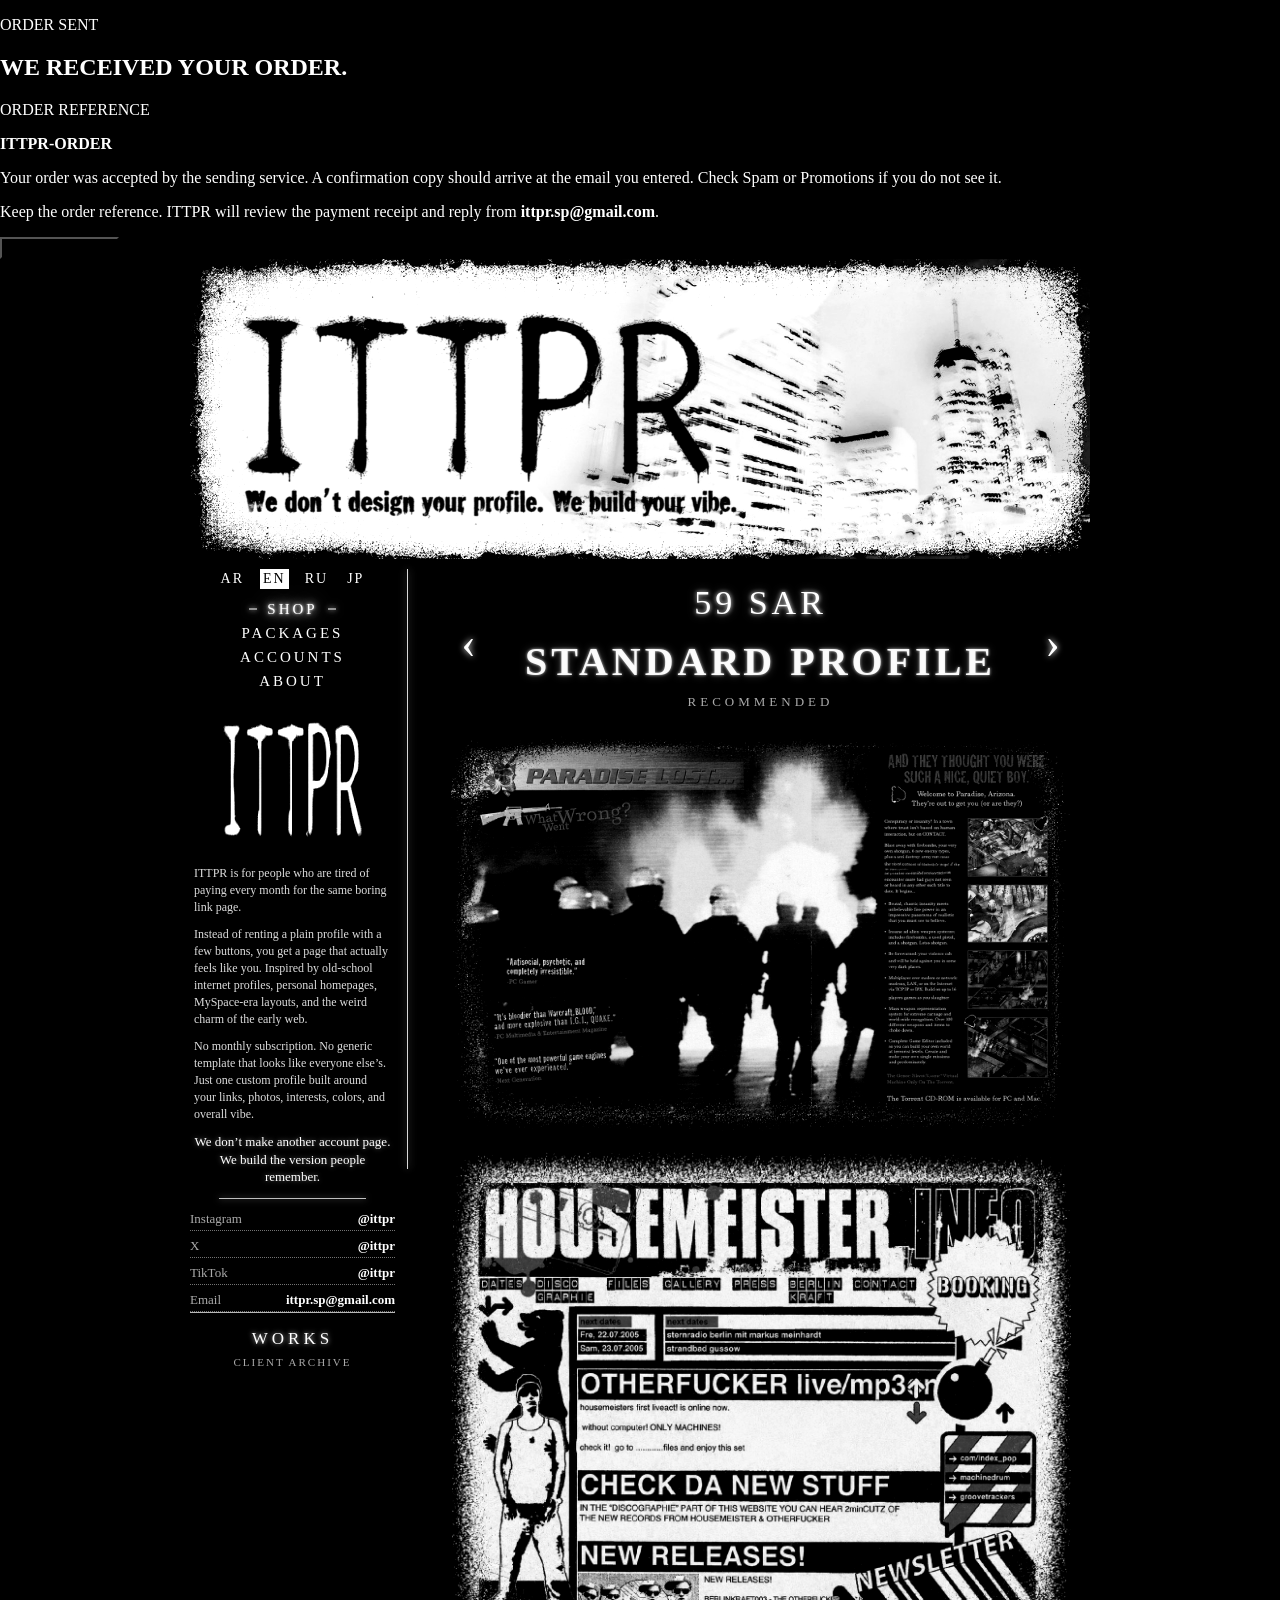
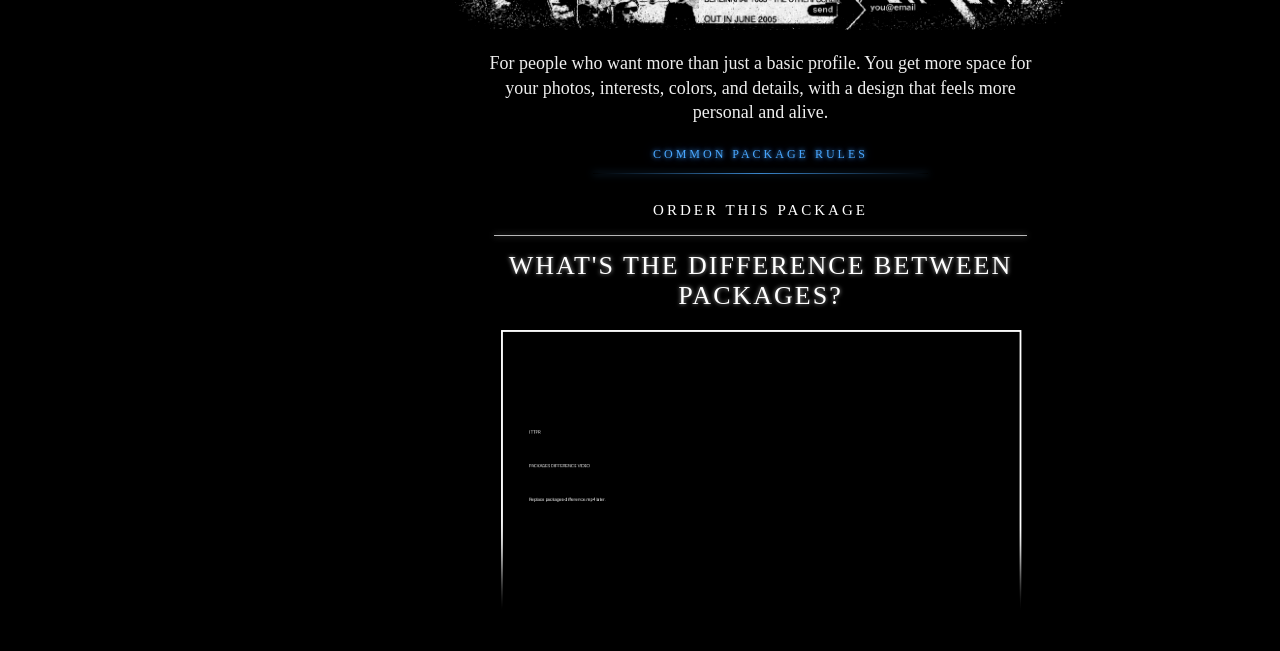
==== commit ffb1c309: "Update index.html" ====
--- a/index.html
+++ b/index.html
@@ -7,6 +7,25 @@
   <link rel="stylesheet" href="ittpr_style.css" />
 </head>
 <body>
+  <!-- ITTPR_RELIABLE_ORDER_SYSTEM_V1 -->
+  <section class="submission-success-screen" id="submissionSuccessScreen" aria-live="polite" aria-hidden="true">
+    <div class="submission-success-card">
+      <p class="success-kicker">ORDER SENT</p>
+      <h2>WE RECEIVED YOUR ORDER.</h2>
+      <p class="success-reference-label">ORDER REFERENCE</p>
+      <strong id="successOrderReference">ITTPR-ORDER</strong>
+      <p>
+        Your order was accepted by the sending service. A confirmation copy should arrive at the email you entered.
+        Check Spam or Promotions if you do not see it.
+      </p>
+      <p class="success-important">
+        Keep the order reference. ITTPR will review the payment receipt and reply from
+        <b>ittpr.sp@gmail.com</b>.
+      </p>
+      <button id="successBackToStore" type="button">BACK TO STORE</button>
+    </div>
+  </section>
+
   <!--
     FILES / PATHS:
 
@@ -91,7 +110,7 @@
           <a href="https://instagram.com/" target="_blank"><span>Instagram</span><b>@ittpr</b></a>
           <a href="https://x.com/" target="_blank"><span>X</span><b>@ittpr</b></a>
           <a href="https://www.tiktok.com/@ittpr" target="_blank"><span>TikTok</span><b>@ittpr</b></a>
-          <a href="mailto:contact@ittpr.net"><span>Email</span><b>contact@ittpr.net</b></a>
+          <a href="mailto:ittpr.sp@gmail.com"><span>Email</span><b>ittpr.sp@gmail.com</b></a>
         </div>
 
         <nav class="works-entry" aria-label="Works page">
@@ -249,31 +268,39 @@
 
             <input type="hidden" name="_subject" value="NEW ITTPR ORDER — BASIC PROFILE — 20 SAR" />
             <input type="hidden" name="_template" value="table" />
+            <input type="hidden" name="_replyto" class="form-replyto" value="" />
+            <input type="hidden" name="_next" class="form-next" value="https://yose1122.github.io/ittpr/?sent=1#order" />
             <input type="hidden" name="_autoresponse" value="We received your ITTPR order. Your payment receipt and order details will be reviewed. If the order is approved, you will receive a confirmation email. Please keep all requested revisions together in one organized email reply." />
             <input type="text" name="_honey" class="form-honeypot" tabindex="-1" autocomplete="off" />
 
-            <label>
-              References / Inspiration links
-              <textarea name="References / Inspiration Links" rows="5" placeholder="Paste profiles, websites, image links, Pinterest boards, album covers, games, characters, or search results. Try keywords such as SpaceHey profile, old web profile, MySpace layout, webcore, profile CSS, grunge web, or horror website." required></textarea>
-              <small class="field-note">Required. Don’t skip this. Search with keywords such as SpaceHey profile, old web profile, MySpace layout, webcore, profile CSS, grunge web, or horror website.</small>
-            </label>
-
-            <label>
-              Upload reference images / sketches
-              <input type="file" name="Reference Images / Sketches" accept="image/*,.pdf" multiple required />
-              <small class="field-note">Required. Upload screenshots, drawings, sketches, mockups, website references, or any image you want us to take inspiration from.</small>
-            </label>
+            <div class="form-section-title">
+              <span>01</span>
+              <b>CUSTOMER CONTACT</b>
+              <small>Used for confirmation, revisions, and final delivery.</small>
+            </div>
 
             <label>
               Email
-              <input type="email" name="email" required />
+              <input type="email" name="email" class="customer-email" autocomplete="email" inputmode="email" spellcheck="false" required />
               <small class="field-note">Important: this is where we will contact you and deliver your finished code.</small>
             </label>
 
             <label>
+              Confirm email
+              <input type="email" name="Confirm Email" class="confirm-email" autocomplete="email" inputmode="email" spellcheck="false" required />
+              <small class="field-note">Enter the same email again. The order confirmation and finished code will be sent there.</small>
+            </label>
+
+            <label>
               Username / Name
-              <input type="text" name="Username / Name" required />
-            </label>
+              <input type="text" name="Username / Name" autocomplete="name" required />
+            </label>
+
+            <div class="form-section-title">
+              <span>02</span>
+              <b>PAYMENT DETAILS</b>
+              <small>These details are used to verify the bank transfer.</small>
+            </div>
 
             <label>
               Which package did you pay for?
@@ -287,12 +314,12 @@
 
             <label>
               Payment sender name
-              <input type="text" name="Payment Sender Name" required />
+              <input type="text" name="Payment Sender Name" autocomplete="name" required />
             </label>
 
             <label>
               Your IBAN — refunds only
-              <input type="text" name="Customer IBAN — Refunds Only" placeholder="SA00 0000 0000 0000 0000 0000" required />
+              <input type="text" name="Customer IBAN — Refunds Only" placeholder="SA00 0000 0000 0000 0000 0000" autocomplete="off" autocapitalize="characters" spellcheck="false" required />
               <small class="field-note">Required. This IBAN is only used if we need to return your payment because of a rejection or payment issue.</small>
             </label>
 
@@ -301,6 +328,24 @@
               <input type="file" name="Payment Receipt" accept="image/*,.pdf" required />
             </label>
 
+            <div class="form-section-title">
+              <span>03</span>
+              <b>PROFILE DETAILS</b>
+              <small>Send everything clearly so the first draft is closer to your idea.</small>
+            </div>
+
+            <label>
+              References / Inspiration links
+              <textarea name="References / Inspiration Links" rows="5" placeholder="Paste profiles, websites, image links, Pinterest boards, album covers, games, characters, or search results. Try keywords such as SpaceHey profile, old web profile, MySpace layout, webcore, profile CSS, grunge web, or horror website." required></textarea>
+              <small class="field-note">Required. Don’t skip this. Search with keywords such as SpaceHey profile, old web profile, MySpace layout, webcore, profile CSS, grunge web, or horror website.</small>
+            </label>
+
+            <label>
+              Upload reference images / sketches
+              <input type="file" name="Reference Images / Sketches" accept="image/*,.pdf" multiple required />
+              <small class="field-note">Required. Upload screenshots, drawings, sketches, mockups, website references, or any image you want us to take inspiration from.</small>
+            </label>
+
             <label>
               What vibe do you want?
               <textarea name="Desired Vibe" rows="4" required></textarea>
@@ -310,6 +355,7 @@
               Preferred colors
               <input type="text" name="Preferred Colors" placeholder="black, white, red" required />
             </label>
+
             <label>
               Do you want us to use your personal / avatar images?
               <select name="Use Personal / Avatar Images" required>
@@ -325,7 +371,6 @@
               <small class="field-note">Optional. Use this for your avatar, profile picture, character images, face claim, or any personal images you want inside the profile.</small>
             </label>
 
-
             <label>
               About me text
               <textarea name="About Me Text" rows="5"></textarea>
@@ -345,7 +390,10 @@
               <input type="checkbox" name="Personal Use Terms Accepted" required />
               <span>I understand that this order is for personal use only. I am not allowed to resell, redistribute, share, publish, or upload the delivered code as a free or paid template.</span>
             </label>
+
+            <p class="draft-save-note" aria-live="polite">Your written answers are saved temporarily on this device. Uploaded files cannot be saved by the browser.</p>
             <p class="form-delivery-note">The form sends the order details and uploaded files directly to ITTPR. Keep the total size of all uploaded files under 10 MB.</p>
+            <p class="form-submit-status" aria-live="polite"></p>
 
             <button class="submit-order" type="submit">SUBMIT BASIC ORDER</button>
           </form>
@@ -361,31 +409,39 @@
 
             <input type="hidden" name="_subject" value="NEW ITTPR ORDER — STANDARD PROFILE — 59 SAR" />
             <input type="hidden" name="_template" value="table" />
+            <input type="hidden" name="_replyto" class="form-replyto" value="" />
+            <input type="hidden" name="_next" class="form-next" value="https://yose1122.github.io/ittpr/?sent=1#order" />
             <input type="hidden" name="_autoresponse" value="We received your ITTPR order. Your payment receipt and order details will be reviewed. If the order is approved, you will receive a confirmation email. Please keep all requested revisions together in one organized email reply." />
             <input type="text" name="_honey" class="form-honeypot" tabindex="-1" autocomplete="off" />
 
-            <label>
-              References / Inspiration links
-              <textarea name="References / Inspiration Links" rows="5" placeholder="Paste profiles, websites, image links, Pinterest boards, album covers, games, characters, or search results. Try keywords such as SpaceHey profile, old web profile, MySpace layout, webcore, profile CSS, grunge web, or horror website." required></textarea>
-              <small class="field-note">Required. Don’t skip this. Search with keywords such as SpaceHey profile, old web profile, MySpace layout, webcore, profile CSS, grunge web, or horror website.</small>
-            </label>
-
-            <label>
-              Upload reference images / sketches
-              <input type="file" name="Reference Images / Sketches" accept="image/*,.pdf" multiple required />
-              <small class="field-note">Required. Upload screenshots, drawings, sketches, mockups, website references, or any image you want us to take inspiration from.</small>
-            </label>
+            <div class="form-section-title">
+              <span>01</span>
+              <b>CUSTOMER CONTACT</b>
+              <small>Used for confirmation, revisions, and final delivery.</small>
+            </div>
 
             <label>
               Email
-              <input type="email" name="email" required />
+              <input type="email" name="email" class="customer-email" autocomplete="email" inputmode="email" spellcheck="false" required />
               <small class="field-note">Important: this is where we will contact you and deliver your finished code.</small>
             </label>
 
             <label>
+              Confirm email
+              <input type="email" name="Confirm Email" class="confirm-email" autocomplete="email" inputmode="email" spellcheck="false" required />
+              <small class="field-note">Enter the same email again. The order confirmation and finished code will be sent there.</small>
+            </label>
+
+            <label>
               Username / Name
-              <input type="text" name="Username / Name" required />
-            </label>
+              <input type="text" name="Username / Name" autocomplete="name" required />
+            </label>
+
+            <div class="form-section-title">
+              <span>02</span>
+              <b>PAYMENT DETAILS</b>
+              <small>These details are used to verify the bank transfer.</small>
+            </div>
 
             <label>
               Which package did you pay for?
@@ -399,12 +455,12 @@
 
             <label>
               Payment sender name
-              <input type="text" name="Payment Sender Name" required />
+              <input type="text" name="Payment Sender Name" autocomplete="name" required />
             </label>
 
             <label>
               Your IBAN — refunds only
-              <input type="text" name="Customer IBAN — Refunds Only" placeholder="SA00 0000 0000 0000 0000 0000" required />
+              <input type="text" name="Customer IBAN — Refunds Only" placeholder="SA00 0000 0000 0000 0000 0000" autocomplete="off" autocapitalize="characters" spellcheck="false" required />
               <small class="field-note">Required. This IBAN is only used if we need to return your payment because of a rejection or payment issue.</small>
             </label>
 
@@ -413,6 +469,24 @@
               <input type="file" name="Payment Receipt" accept="image/*,.pdf" required />
             </label>
 
+            <div class="form-section-title">
+              <span>03</span>
+              <b>PROFILE DETAILS</b>
+              <small>Send everything clearly so the first draft is closer to your idea.</small>
+            </div>
+
+            <label>
+              References / Inspiration links
+              <textarea name="References / Inspiration Links" rows="5" placeholder="Paste profiles, websites, image links, Pinterest boards, album covers, games, characters, or search results. Try keywords such as SpaceHey profile, old web profile, MySpace layout, webcore, profile CSS, grunge web, or horror website." required></textarea>
+              <small class="field-note">Required. Don’t skip this. Search with keywords such as SpaceHey profile, old web profile, MySpace layout, webcore, profile CSS, grunge web, or horror website.</small>
+            </label>
+
+            <label>
+              Upload reference images / sketches
+              <input type="file" name="Reference Images / Sketches" accept="image/*,.pdf" multiple required />
+              <small class="field-note">Required. Upload screenshots, drawings, sketches, mockups, website references, or any image you want us to take inspiration from.</small>
+            </label>
+
             <label>
               What vibe do you want?
               <textarea name="Desired Vibe" rows="4" required></textarea>
@@ -427,6 +501,7 @@
               Preferred colors
               <input type="text" name="Preferred Colors" placeholder="black, white, red" required />
             </label>
+
             <label>
               Do you want us to use your personal / avatar images?
               <select name="Use Personal / Avatar Images" required>
@@ -442,7 +517,6 @@
               <small class="field-note">Optional. Use this for your avatar, profile picture, character images, face claim, or any personal images you want inside the profile.</small>
             </label>
 
-
             <label>
               About me text
               <textarea name="About Me Text" rows="5"></textarea>
@@ -453,17 +527,21 @@
               <textarea name="Social Links" rows="4"></textarea>
             </label>
 
-            <fieldset>
-              <legend>Sections you want</legend>
-              <label><input type="checkbox" name="Sections Wanted" value="About Me" /> About Me</label>
-              <label><input type="checkbox" name="Sections Wanted" value="Music" /> Music</label>
-              <label><input type="checkbox" name="Sections Wanted" value="Games" /> Games</label>
-              <label><input type="checkbox" name="Sections Wanted" value="Movies" /> Movies</label>
-              <label><input type="checkbox" name="Sections Wanted" value="Favorites" /> Favorites</label>
-              <label><input type="checkbox" name="Sections Wanted" value="Social Links" /> Social Links</label>
-              <label><input type="checkbox" name="Sections Wanted" value="Mood" /> Mood</label>
-              <label><input type="checkbox" name="Sections Wanted" value="Custom section" /> Custom section</label>
-            </fieldset>
+            <label><input type="checkbox" name="Sections Wanted" value="About Me" /> About Me</label>
+
+            <label><input type="checkbox" name="Sections Wanted" value="Music" /> Music</label>
+
+            <label><input type="checkbox" name="Sections Wanted" value="Games" /> Games</label>
+
+            <label><input type="checkbox" name="Sections Wanted" value="Movies" /> Movies</label>
+
+            <label><input type="checkbox" name="Sections Wanted" value="Favorites" /> Favorites</label>
+
+            <label><input type="checkbox" name="Sections Wanted" value="Social Links" /> Social Links</label>
+
+            <label><input type="checkbox" name="Sections Wanted" value="Mood" /> Mood</label>
+
+            <label><input type="checkbox" name="Sections Wanted" value="Custom section" /> Custom section</label>
 
             <label>
               Anything you don’t want?
@@ -474,7 +552,10 @@
               <input type="checkbox" name="Personal Use Terms Accepted" required />
               <span>I understand that this order is for personal use only. I am not allowed to resell, redistribute, share, publish, or upload the delivered code as a free or paid template.</span>
             </label>
+
+            <p class="draft-save-note" aria-live="polite">Your written answers are saved temporarily on this device. Uploaded files cannot be saved by the browser.</p>
             <p class="form-delivery-note">The form sends the order details and uploaded files directly to ITTPR. Keep the total size of all uploaded files under 10 MB.</p>
+            <p class="form-submit-status" aria-live="polite"></p>
 
             <button class="submit-order" type="submit">SUBMIT STANDARD ORDER</button>
           </form>
@@ -490,31 +571,39 @@
 
             <input type="hidden" name="_subject" value="NEW ITTPR ORDER — FULL VIBE PROFILE — 99 SAR" />
             <input type="hidden" name="_template" value="table" />
+            <input type="hidden" name="_replyto" class="form-replyto" value="" />
+            <input type="hidden" name="_next" class="form-next" value="https://yose1122.github.io/ittpr/?sent=1#order" />
             <input type="hidden" name="_autoresponse" value="We received your ITTPR order. Your payment receipt and order details will be reviewed. If the order is approved, you will receive a confirmation email. Please keep all requested revisions together in one organized email reply." />
             <input type="text" name="_honey" class="form-honeypot" tabindex="-1" autocomplete="off" />
 
-            <label>
-              References / Inspiration links
-              <textarea name="References / Inspiration Links" rows="5" placeholder="Paste profiles, websites, image links, Pinterest boards, album covers, games, characters, or search results. Try keywords such as SpaceHey profile, old web profile, MySpace layout, webcore, profile CSS, grunge web, or horror website." required></textarea>
-              <small class="field-note">Required. Don’t skip this. Search with keywords such as SpaceHey profile, old web profile, MySpace layout, webcore, profile CSS, grunge web, or horror website.</small>
-            </label>
-
-            <label>
-              Upload reference images / sketches
-              <input type="file" name="Reference Images / Sketches" accept="image/*,.pdf" multiple required />
-              <small class="field-note">Required. Upload screenshots, drawings, sketches, mockups, website references, or any image you want us to take inspiration from.</small>
-            </label>
+            <div class="form-section-title">
+              <span>01</span>
+              <b>CUSTOMER CONTACT</b>
+              <small>Used for confirmation, revisions, and final delivery.</small>
+            </div>
 
             <label>
               Email
-              <input type="email" name="email" required />
+              <input type="email" name="email" class="customer-email" autocomplete="email" inputmode="email" spellcheck="false" required />
               <small class="field-note">Important: this is where we will contact you and deliver your finished code.</small>
             </label>
 
             <label>
+              Confirm email
+              <input type="email" name="Confirm Email" class="confirm-email" autocomplete="email" inputmode="email" spellcheck="false" required />
+              <small class="field-note">Enter the same email again. The order confirmation and finished code will be sent there.</small>
+            </label>
+
+            <label>
               Username / Name
-              <input type="text" name="Username / Name" required />
-            </label>
+              <input type="text" name="Username / Name" autocomplete="name" required />
+            </label>
+
+            <div class="form-section-title">
+              <span>02</span>
+              <b>PAYMENT DETAILS</b>
+              <small>These details are used to verify the bank transfer.</small>
+            </div>
 
             <label>
               Which package did you pay for?
@@ -528,12 +617,12 @@
 
             <label>
               Payment sender name
-              <input type="text" name="Payment Sender Name" required />
+              <input type="text" name="Payment Sender Name" autocomplete="name" required />
             </label>
 
             <label>
               Your IBAN — refunds only
-              <input type="text" name="Customer IBAN — Refunds Only" placeholder="SA00 0000 0000 0000 0000 0000" required />
+              <input type="text" name="Customer IBAN — Refunds Only" placeholder="SA00 0000 0000 0000 0000 0000" autocomplete="off" autocapitalize="characters" spellcheck="false" required />
               <small class="field-note">Required. This IBAN is only used if we need to return your payment because of a rejection or payment issue.</small>
             </label>
 
@@ -542,6 +631,24 @@
               <input type="file" name="Payment Receipt" accept="image/*,.pdf" required />
             </label>
 
+            <div class="form-section-title">
+              <span>03</span>
+              <b>PROFILE DETAILS</b>
+              <small>Send everything clearly so the first draft is closer to your idea.</small>
+            </div>
+
+            <label>
+              References / Inspiration links
+              <textarea name="References / Inspiration Links" rows="5" placeholder="Paste profiles, websites, image links, Pinterest boards, album covers, games, characters, or search results. Try keywords such as SpaceHey profile, old web profile, MySpace layout, webcore, profile CSS, grunge web, or horror website." required></textarea>
+              <small class="field-note">Required. Don’t skip this. Search with keywords such as SpaceHey profile, old web profile, MySpace layout, webcore, profile CSS, grunge web, or horror website.</small>
+            </label>
+
+            <label>
+              Upload reference images / sketches
+              <input type="file" name="Reference Images / Sketches" accept="image/*,.pdf" multiple required />
+              <small class="field-note">Required. Upload screenshots, drawings, sketches, mockups, website references, or any image you want us to take inspiration from.</small>
+            </label>
+
             <label>
               Describe your full vibe
               <textarea name="Full Vibe Description" rows="5" required></textarea>
@@ -556,6 +663,7 @@
               Preferred colors
               <input type="text" name="Preferred Colors" placeholder="black, white, red" required />
             </label>
+
             <label>
               Do you want us to use your personal / avatar images?
               <select name="Use Personal / Avatar Images" required>
@@ -571,7 +679,6 @@
               <small class="field-note">Optional. Use this for your avatar, profile picture, character images, face claim, or any personal images you want inside the profile.</small>
             </label>
 
-
             <label>
               About me text
               <textarea name="About Me Text" rows="5"></textarea>
@@ -587,18 +694,23 @@
               <textarea name="Sections Wanted" rows="4" placeholder="About Me, Music, Games, Movies, Custom section..."></textarea>
             </label>
 
-            <fieldset>
-              <legend>Layout style</legend>
-              <label><input type="checkbox" name="Layout Style" value="Old web" /> Old web</label>
-              <label><input type="checkbox" name="Layout Style" value="Dark" /> Dark</label>
-              <label><input type="checkbox" name="Layout Style" value="Cute" /> Cute</label>
-              <label><input type="checkbox" name="Layout Style" value="Horror" /> Horror</label>
-              <label><input type="checkbox" name="Layout Style" value="Glitch" /> Glitch</label>
-              <label><input type="checkbox" name="Layout Style" value="Clean" /> Clean</label>
-              <label><input type="checkbox" name="Layout Style" value="Grunge" /> Grunge</label>
-              <label><input type="checkbox" name="Layout Style" value="Weird" /> Weird</label>
-              <label><input type="checkbox" name="Layout Style" value="Other" /> Other</label>
-            </fieldset>
+            <label><input type="checkbox" name="Layout Style" value="Old web" /> Old web</label>
+
+            <label><input type="checkbox" name="Layout Style" value="Dark" /> Dark</label>
+
+            <label><input type="checkbox" name="Layout Style" value="Cute" /> Cute</label>
+
+            <label><input type="checkbox" name="Layout Style" value="Horror" /> Horror</label>
+
+            <label><input type="checkbox" name="Layout Style" value="Glitch" /> Glitch</label>
+
+            <label><input type="checkbox" name="Layout Style" value="Clean" /> Clean</label>
+
+            <label><input type="checkbox" name="Layout Style" value="Grunge" /> Grunge</label>
+
+            <label><input type="checkbox" name="Layout Style" value="Weird" /> Weird</label>
+
+            <label><input type="checkbox" name="Layout Style" value="Other" /> Other</label>
 
             <label>
               Things you absolutely don’t want
@@ -614,7 +726,10 @@
               <input type="checkbox" name="Personal Use Terms Accepted" required />
               <span>I understand that this order is for personal use only. I am not allowed to resell, redistribute, share, publish, or upload the delivered code as a free or paid template.</span>
             </label>
+
+            <p class="draft-save-note" aria-live="polite">Your written answers are saved temporarily on this device. Uploaded files cannot be saved by the browser.</p>
             <p class="form-delivery-note">The form sends the order details and uploaded files directly to ITTPR. Keep the total size of all uploaded files under 10 MB.</p>
+            <p class="form-submit-status" aria-live="polite"></p>
 
             <button class="submit-order" type="submit">SUBMIT FULL VIBE ORDER</button>
           </form>
@@ -713,7 +828,7 @@
 
   <script>
 
-    const translations = {"ar":{"ITTPR — Profile Vibe Store":"ITTPR — متجر البروفايلات","SHOP":"المتجر","PACKAGES":"الباقات","CONTACT":"التواصل","ITTPR is for people who are tired of paying every month for the same boring link page.":"ITTPR مخصص للأشخاص الذين سئموا من الدفع كل شهر مقابل صفحة روابط مملة ومكررة.","Instead of renting a plain profile with a few buttons, you get a page that actually feels like you. Inspired by old-school internet profiles, personal homepages, MySpace-era layouts, and the weird charm of the early web.":"بدلًا من استئجار بروفايل عادي فيه بضعة أزرار، تحصل على صفحة تشبهك فعلًا. مستوحاة من بروفايلات الإنترنت القديمة، والصفحات الشخصية، وتصاميم عصر MySpace، وسحر الويب القديم الغريب.","No monthly subscription. No generic template that looks like everyone else’s. Just one custom profile built around your links, photos, interests, colors, and overall vibe.":"لا اشتراك شهري. لا قالب عام يشبه صفحات الجميع. فقط بروفايل مخصص مبني حول روابطك وصورك واهتماماتك وألوانك والفايب الخاص بك.","We don’t make another account page.":"نحن لا نصنع مجرد صفحة حساب أخرى.","We build the version people remember.":"نحن نبني النسخة التي يتذكرها الناس.","Email":"البريد الإلكتروني","WORKS":"الأعمال","CLIENT ARCHIVE":"أرشيف العملاء","BASIC PROFILE":"البروفايل الأساسي","STANDARD PROFILE":"البروفايل القياسي","FULL VIBE PROFILE":"بروفايل الفايب الكامل","RECOMMENDED":"مستحسن","A simple profile that gives your page a cleaner look and a bit more personality. Perfect if you just want your photos, links, and basic info to feel more like you.":"بروفايل بسيط يعطي صفحتك مظهرًا أنظف وشخصية أوضح. مناسب إذا كنت تريد أن تبدو صورك وروابطك ومعلوماتك الأساسية أقرب إلى أسلوبك.","For people who want more than just a basic profile. You get more space for your photos, interests, colors, and details, with a design that feels more personal and alive.":"للأشخاص الذين يريدون أكثر من بروفايل أساسي. تحصل على مساحة أكبر لصورك واهتماماتك وألوانك وتفاصيلك، مع تصميم يبدو أكثر شخصية وحيوية.","This is where we go all in. We build the whole profile around your style, your mood, and the way you want people to feel when they visit it.":"هنا نذهب إلى أقصى حد. نبني البروفايل كاملًا حول أسلوبك ومزاجك والإحساس الذي تريد أن يشعر به الناس عند زيارته.","COMMON PACKAGE RULES":"القواعد المشتركة للباقات","ORDER THIS PACKAGE":"اطلب هذه الباقة","WHAT'S THE DIFFERENCE BETWEEN PACKAGES?":"ما الفرق بين الباقات؟","Your browser does not support the video tag.":"متصفحك لا يدعم تشغيل الفيديو.","Basic Profile":"البروفايل الأساسي","Standard Profile":"البروفايل القياسي","Full Vibe Profile":"بروفايل الفايب الكامل","ITTPR PAYMENT INVOICE":"فاتورة دفع ITTPR","PAY FIRST":"ادفع أولًا","BACK":"رجوع","ITTPR orders are paid before submission. Choose your package, transfer the exact amount, then fill the matching form and upload your payment receipt.":"طلبات ITTPR تُدفع قبل إرسالها. اختر باقتك، وحوّل المبلغ الصحيح، ثم عبّئ الفورم المطابق وارفع إيصال الدفع.","Selected Package":"الباقة المحددة","Payment Method":"طريقة الدفع","Bank Transfer Only":"تحويل بنكي فقط","IBAN":"الآيبان","COPY IBAN":"نسخ الآيبان","IMPORTANT PAYMENT INFORMATION":"معلومات دفع مهمة","Payment is accepted by bank transfer only.":"الدفع متاح عن طريق التحويل البنكي فقط.","Enter your own IBAN in the order form. It will only be used to return your money if the order is rejected or a payment problem requires a refund.":"اكتب الآيبان الخاص بك داخل فورم الطلب. لن يُستخدم إلا لإرجاع المبلغ إذا تم رفض الطلب أو حدثت مشكلة تتطلب استرداد المال.","Write your username or order name in the transfer note. Orders without a valid receipt will be ignored.":"اكتب اسم المستخدم أو اسم الطلب في ملاحظة التحويل. الطلبات التي لا تحتوي على إيصال صالح سيتم تجاهلها.","After the transfer and the form are submitted, your payment and details will be reviewed. If your order is approved, you will receive an approval message by email.":"بعد التحويل وإرسال الفورم، سيتم التحقق من الدفع والتفاصيل. إذا تمت الموافقة على طلبك فسيصلك إشعار بالموافقة عبر البريد الإلكتروني.","You will then receive the first draft. Send all requested changes together in one organized email reply.":"بعدها سيصلك النموذج الأولي. أرسل جميع التعديلات المطلوبة معًا في رد واحد منظم على البريد الإلكتروني.","After the final version is completed, the finished website will be delivered to your email as a compressed ZIP file.":"بعد إكمال النسخة النهائية، سيتم إرسال الموقع إلى بريدك الإلكتروني داخل ملف ZIP مضغوط.","ORDER DETAILS":"تفاصيل الطلب","BASIC PROFILE FORM":"فورم البروفايل الأساسي","STANDARD PROFILE FORM":"فورم البروفايل القياسي","FULL VIBE PROFILE FORM":"فورم الفايب الكامل","This form changes automatically based on the package selected above.":"يتغير هذا الفورم تلقائيًا حسب الباقة التي تختارها في الأعلى.","References / Inspiration links":"روابط المراجع والإلهام","Required. Don’t skip this. Search with keywords such as SpaceHey profile, old web profile, MySpace layout, webcore, profile CSS, grunge web, or horror website.":"إجباري، لا تتجاوزه. ابحث بكلمات مثل SpaceHey profile أو old web profile أو MySpace layout أو webcore أو profile CSS أو grunge web أو horror website.","Upload reference images / sketches":"ارفع صور المراجع أو الرسومات","Required. Upload screenshots, drawings, sketches, mockups, website references, or any image you want us to take inspiration from.":"إجباري. ارفع لقطات شاشة أو رسومات أو سكتشات أو نماذج أو مراجع مواقع أو أي صور تريد أن نستلهم منها.","Important: this is where we will contact you and deliver your finished code.":"مهم: هذا هو البريد الذي سنتواصل معك من خلاله ونسلّمك عليه الكود النهائي.","Username / Name":"اسم المستخدم / الاسم","Which package did you pay for?":"أي باقة دفعت لها؟","Choose package":"اختر الباقة","Payment sender name":"اسم صاحب التحويل","Your IBAN — refunds only":"الآيبان الخاص بك — للاسترجاع فقط","Required. This IBAN is only used if we need to return your payment because of a rejection or payment issue.":"إجباري. سيُستخدم هذا الآيبان فقط إذا احتجنا إلى إعادة المبلغ بسبب رفض الطلب أو مشكلة في الدفع.","Receipt screenshot":"صورة إيصال التحويل","What vibe do you want?":"ما الفايب الذي تريده؟","Preferred colors":"الألوان المفضلة","Do you want us to use your personal / avatar images?":"هل تريد استخدام صورك الشخصية أو الأفتار؟","Choose one":"اختر خيارًا","Yes, I will upload them":"نعم، سأرفعها","No, use references only":"لا، استخدم المراجع فقط","Upload personal / avatar / profile images":"ارفع الصور الشخصية أو الأفتار أو صور البروفايل","Optional. Use this for your avatar, profile picture, character images, face claim, or any personal images you want inside the profile.":"اختياري. استخدم هذه الخانة للأفتار أو صورة البروفايل أو صور الشخصيات أو أي صور شخصية تريدها داخل البروفايل.","About me text":"نص النبذة عني","Social links":"روابط الحسابات","Anything you don’t want?":"هل يوجد شيء لا تريده؟","I understand that this order is for personal use only. I am not allowed to resell, redistribute, share, publish, or upload the delivered code as a free or paid template.":"أفهم أن هذا الطلب للاستخدام الشخصي فقط، ولا يحق لي إعادة بيع الكود أو توزيعه أو مشاركته أو نشره أو رفعه كقالب مجاني أو مدفوع.","SUBMIT BASIC ORDER":"إرسال طلب الباقة الأساسية","What should people feel when they enter your profile?":"ماذا تريد أن يشعر به الناس عند دخول بروفايلك؟","Sections you want":"الأقسام التي تريدها","About Me":"نبذة عني","Music":"الموسيقى","Games":"الألعاب","Movies":"الأفلام","Favorites":"المفضلة","Social Links":"روابط الحسابات","Mood":"المزاج","Custom section":"قسم مخصص","SUBMIT STANDARD ORDER":"إرسال طلب الباقة القياسية","Describe your full vibe":"صف الفايب الكامل","Layout style":"أسلوب التصميم","Old web":"ويب قديم","Dark":"مظلم","Cute":"لطيف","Horror":"رعب","Glitch":"قلتش","Clean":"نظيف","Grunge":"جرنج","Weird":"غريب","Other":"غير ذلك","Things you absolutely don’t want":"أشياء لا تريدها إطلاقًا","Any special text or quotes?":"هل لديك نصوص أو اقتباسات خاصة؟","SUBMIT FULL VIBE ORDER":"إرسال طلب الفايب الكامل","ITTPR ARCHIVE":"أرشيف ITTPR","profiles made for real orders / previews / client vibes":"بروفايلات لطلبات حقيقية / معاينات / فايبات العملاء","WORK 01":"عمل 01","WORK 02":"عمل 02","WORK 03":"عمل 03","WORK 04":"عمل 04","WORK 05":"عمل 05","WORK 06":"عمل 06","ITTPR TERMS":"شروط ITTPR","These rules apply to Basic, Standard, and Full Vibe.":"تنطبق هذه القواعد على الباقات الأساسية والقياسية والفايب الكامل.","EVERY PACKAGE INCLUDES":"تشمل جميع الباقات","Design for one profile only.":"تصميم بروفايل واحد فقط.","Personal use for the client.":"استخدام شخصي للعميل.","Adding and arranging the client’s social links.":"إضافة وترتيب روابط حسابات العميل.","Making the design work on desktop and mobile as well as reasonably possible.":"تنسيق التصميم على الكمبيوتر والجوال قدر الإمكان.","The client must provide all images, text, and links ready to use.":"يجب على العميل إرسال الصور والنصوص والروابط جاهزة للاستخدام.","Final delivery as complete code with short installation instructions.":"التسليم يكون كودًا نهائيًا مع تعليمات تركيب مختصرة.","NO PACKAGE INCLUDES":"لا تشمل أي باقة","Designing a logo for the client.":"تصميم شعار للعميل.","Creating, illustrating, or drawing images from scratch.":"صناعة أو رسم الصور من الصفر.","Writing long-form content instead of the client.":"كتابة محتوى طويل بدلًا من العميل.","Building a complete multi-page website.":"إنشاء موقع كامل بصفحات متعددة.","Building an online store, login system, or database.":"إنشاء متجر إلكتروني أو تسجيل دخول أو قاعدة بيانات.","Completely changing the design concept after work has started.":"تغيير فكرة التصميم بالكامل بعد بدء التنفيذ.","Reselling, redistributing, sharing, or publishing the delivered code as a template.":"إعادة بيع الكود أو توزيعه أو مشاركته أو نشره كقالب.","Paste profiles, websites, image links, Pinterest boards, album covers, games, characters, or search results. Try keywords such as SpaceHey profile, old web profile, MySpace layout, webcore, profile CSS, grunge web, or horror website.":"ضع روابط بروفايلات أو مواقع أو صور أو لوحات Pinterest أو أغلفة ألبومات أو ألعاب أو شخصيات أو نتائج بحث. جرّب كلمات مثل SpaceHey profile أو old web profile أو MySpace layout أو webcore أو profile CSS أو grunge web أو horror website.","black, white, red":"أسود، أبيض، أحمر","no pink, no flashing effects, no bright colors":"بدون وردي، بدون وميض، بدون ألوان ساطعة","no pink, no flashing effects, no scary images":"بدون وردي، بدون وميض، بدون صور مخيفة","About Me, Music, Games, Movies, Custom section...":"نبذة عني، موسيقى، ألعاب، أفلام، قسم مخصص...","Language selector":"اختيار اللغة","Menu notes":"قائمة الموقع","Works page":"صفحة الأعمال","Previous package":"الباقة السابقة","Open order page for selected package":"افتح صفحة طلب الباقة المحددة","Next package":"الباقة التالية","Package difference video":"فيديو الفرق بين الباقات","ITTPR payment invoice":"فاتورة دفع ITTPR","Choose payment package":"اختر باقة الدفع","ITTPR works gallery":"معرض أعمال ITTPR","Common package rules":"القواعد المشتركة للباقات","Expanded package preview":"معاينة مكبرة للباقة","IBAN COPIED":"تم نسخ الآيبان","Form design is ready. Connect this form to Tally, Formspree, Netlify Forms, or your backend before launch.":"تصميم الفورم جاهز. اربطه بـ Tally أو Formspree أو Netlify Forms أو نظامك الخلفي قبل الإطلاق.","ACCOUNTS":"الحسابات","ABOUT":"النبذة"},"ru":{"ITTPR — Profile Vibe Store":"ITTPR — Магазин профилей","SHOP":"МАГАЗИН","PACKAGES":"ПАКЕТЫ","CONTACT":"КОНТАКТ","ITTPR is for people who are tired of paying every month for the same boring link page.":"ITTPR создан для тех, кому надоело каждый месяц платить за одну и ту же скучную страницу со ссылками.","Instead of renting a plain profile with a few buttons, you get a page that actually feels like you. Inspired by old-school internet profiles, personal homepages, MySpace-era layouts, and the weird charm of the early web.":"Вместо аренды обычного профиля с несколькими кнопками вы получаете страницу, которая действительно похожа на вас. Вдохновение — старые интернет-профили, личные страницы, эпоха MySpace и странное очарование раннего веба.","No monthly subscription. No generic template that looks like everyone else’s. Just one custom profile built around your links, photos, interests, colors, and overall vibe.":"Без ежемесячной подписки. Без шаблона, который выглядит как у всех. Только один индивидуальный профиль, построенный вокруг ваших ссылок, фотографий, интересов, цветов и общего вайба.","We don’t make another account page.":"Мы не делаем очередную страницу аккаунта.","We build the version people remember.":"Мы создаём версию, которую запомнят.","Email":"Почта","WORKS":"РАБОТЫ","CLIENT ARCHIVE":"АРХИВ КЛИЕНТОВ","BASIC PROFILE":"БАЗОВЫЙ ПРОФИЛЬ","STANDARD PROFILE":"СТАНДАРТНЫЙ ПРОФИЛЬ","FULL VIBE PROFILE":"ПРОФИЛЬ FULL VIBE","RECOMMENDED":"РЕКОМЕНДУЕМ","A simple profile that gives your page a cleaner look and a bit more personality. Perfect if you just want your photos, links, and basic info to feel more like you.":"Простой профиль, который делает страницу аккуратнее и добавляет ей характера. Подойдёт, если вы хотите, чтобы фотографии, ссылки и основная информация лучше отражали вас.","For people who want more than just a basic profile. You get more space for your photos, interests, colors, and details, with a design that feels more personal and alive.":"Для тех, кому мало базового профиля. Больше места для фотографий, интересов, цветов и деталей, а дизайн выглядит более личным и живым.","This is where we go all in. We build the whole profile around your style, your mood, and the way you want people to feel when they visit it.":"Здесь мы идём до конца. Весь профиль строится вокруг вашего стиля, настроения и впечатления, которое должны получить посетители.","COMMON PACKAGE RULES":"ОБЩИЕ ПРАВИЛА ПАКЕТОВ","ORDER THIS PACKAGE":"ЗАКАЗАТЬ ЭТОТ ПАКЕТ","WHAT'S THE DIFFERENCE BETWEEN PACKAGES?":"ЧЕМ ОТЛИЧАЮТСЯ ПАКЕТЫ?","Your browser does not support the video tag.":"Ваш браузер не поддерживает видео.","Basic Profile":"Базовый профиль","Standard Profile":"Стандартный профиль","Full Vibe Profile":"Профиль Full Vibe","ITTPR PAYMENT INVOICE":"СЧЁТ ITTPR","PAY FIRST":"СНАЧАЛА ОПЛАТА","BACK":"НАЗАД","ITTPR orders are paid before submission. Choose your package, transfer the exact amount, then fill the matching form and upload your payment receipt.":"Заказы ITTPR оплачиваются до отправки. Выберите пакет, переведите точную сумму, затем заполните соответствующую форму и загрузите чек.","Selected Package":"Выбранный пакет","Payment Method":"Способ оплаты","Bank Transfer Only":"Только банковский перевод","IBAN":"IBAN","COPY IBAN":"КОПИРОВАТЬ IBAN","IMPORTANT PAYMENT INFORMATION":"ВАЖНАЯ ИНФОРМАЦИЯ ОБ ОПЛАТЕ","Payment is accepted by bank transfer only.":"Оплата принимается только банковским переводом.","Enter your own IBAN in the order form. It will only be used to return your money if the order is rejected or a payment problem requires a refund.":"Укажите свой IBAN в форме заказа. Он будет использован только для возврата средств, если заказ отклонён или возникла проблема с оплатой.","Write your username or order name in the transfer note. Orders without a valid receipt will be ignored.":"Укажите имя пользователя или название заказа в назначении перевода. Заказы без действительного чека будут проигнорированы.","After the transfer and the form are submitted, your payment and details will be reviewed. If your order is approved, you will receive an approval message by email.":"После перевода и отправки формы мы проверим оплату и данные. При одобрении заказа вы получите письмо.","You will then receive the first draft. Send all requested changes together in one organized email reply.":"Затем вы получите первый вариант. Отправьте все правки вместе в одном организованном ответе на письмо.","After the final version is completed, the finished website will be delivered to your email as a compressed ZIP file.":"После завершения финальной версии готовый сайт будет отправлен на вашу почту в ZIP-архиве.","ORDER DETAILS":"ДЕТАЛИ ЗАКАЗА","BASIC PROFILE FORM":"ФОРМА БАЗОВОГО ПРОФИЛЯ","STANDARD PROFILE FORM":"ФОРМА СТАНДАРТНОГО ПРОФИЛЯ","FULL VIBE PROFILE FORM":"ФОРМА FULL VIBE","This form changes automatically based on the package selected above.":"Форма автоматически меняется в зависимости от выбранного выше пакета.","References / Inspiration links":"Ссылки на референсы и вдохновение","Required. Don’t skip this. Search with keywords such as SpaceHey profile, old web profile, MySpace layout, webcore, profile CSS, grunge web, or horror website.":"Обязательно. Не пропускайте. Ищите по словам SpaceHey profile, old web profile, MySpace layout, webcore, profile CSS, grunge web или horror website.","Upload reference images / sketches":"Загрузите референсы или эскизы","Required. Upload screenshots, drawings, sketches, mockups, website references, or any image you want us to take inspiration from.":"Обязательно. Загрузите скриншоты, рисунки, эскизы, макеты, примеры сайтов или любые изображения для вдохновения.","Important: this is where we will contact you and deliver your finished code.":"Важно: через эту почту мы свяжемся с вами и отправим готовый код.","Username / Name":"Имя пользователя / имя","Which package did you pay for?":"Какой пакет вы оплатили?","Choose package":"Выберите пакет","Payment sender name":"Имя отправителя перевода","Your IBAN — refunds only":"Ваш IBAN — только для возврата","Required. This IBAN is only used if we need to return your payment because of a rejection or payment issue.":"Обязательно. Этот IBAN используется только для возврата средств при отклонении заказа или проблеме с оплатой.","Receipt screenshot":"Скриншот чека","What vibe do you want?":"Какой вайб вы хотите?","Preferred colors":"Предпочитаемые цвета","Do you want us to use your personal / avatar images?":"Использовать ваши личные изображения или аватар?","Choose one":"Выберите вариант","Yes, I will upload them":"Да, я загружу их","No, use references only":"Нет, используйте только референсы","Upload personal / avatar / profile images":"Загрузите личные изображения, аватар или фото профиля","Optional. Use this for your avatar, profile picture, character images, face claim, or any personal images you want inside the profile.":"Необязательно. Здесь можно загрузить аватар, фото профиля, изображения персонажей или любые личные изображения для профиля.","About me text":"Текст «Обо мне»","Social links":"Ссылки на соцсети","Anything you don’t want?":"Что вы точно не хотите?","I understand that this order is for personal use only. I am not allowed to resell, redistribute, share, publish, or upload the delivered code as a free or paid template.":"Я понимаю, что заказ предназначен только для личного использования. Мне запрещено перепродавать, распространять, публиковать или загружать полученный код как бесплатный или платный шаблон.","SUBMIT BASIC ORDER":"ОТПРАВИТЬ БАЗОВЫЙ ЗАКАЗ","What should people feel when they enter your profile?":"Что должны почувствовать люди, заходя в ваш профиль?","Sections you want":"Нужные разделы","About Me":"Обо мне","Music":"Музыка","Games":"Игры","Movies":"Фильмы","Favorites":"Избранное","Social Links":"Социальные ссылки","Mood":"Настроение","Custom section":"Свой раздел","SUBMIT STANDARD ORDER":"ОТПРАВИТЬ СТАНДАРТНЫЙ ЗАКАЗ","Describe your full vibe":"Опишите полный вайб","Layout style":"Стиль макета","Old web":"Старый веб","Dark":"Тёмный","Cute":"Милый","Horror":"Хоррор","Glitch":"Глитч","Clean":"Чистый","Grunge":"Гранж","Weird":"Странный","Other":"Другое","Things you absolutely don’t want":"Чего вы категорически не хотите","Any special text or quotes?":"Есть особый текст или цитаты?","SUBMIT FULL VIBE ORDER":"ОТПРАВИТЬ ЗАКАЗ FULL VIBE","ITTPR ARCHIVE":"АРХИВ ITTPR","profiles made for real orders / previews / client vibes":"профили реальных заказов / превью / вайбы клиентов","WORK 01":"РАБОТА 01","WORK 02":"РАБОТА 02","WORK 03":"РАБОТА 03","WORK 04":"РАБОТА 04","WORK 05":"РАБОТА 05","WORK 06":"РАБОТА 06","ITTPR TERMS":"УСЛОВИЯ ITTPR","These rules apply to Basic, Standard, and Full Vibe.":"Эти правила действуют для пакетов Basic, Standard и Full Vibe.","EVERY PACKAGE INCLUDES":"КАЖДЫЙ ПАКЕТ ВКЛЮЧАЕТ","Design for one profile only.":"Дизайн только одного профиля.","Personal use for the client.":"Только личное использование клиентом.","Adding and arranging the client’s social links.":"Добавление и оформление ссылок клиента.","Making the design work on desktop and mobile as well as reasonably possible.":"Адаптация дизайна для компьютера и телефона в разумных пределах.","The client must provide all images, text, and links ready to use.":"Клиент предоставляет готовые изображения, текст и ссылки.","Final delivery as complete code with short installation instructions.":"Финальная доставка: полный код и краткая инструкция по установке.","NO PACKAGE INCLUDES":"НИ ОДИН ПАКЕТ НЕ ВКЛЮЧАЕТ","Designing a logo for the client.":"Разработку логотипа для клиента.","Creating, illustrating, or drawing images from scratch.":"Создание или рисование изображений с нуля.","Writing long-form content instead of the client.":"Написание длинных текстов вместо клиента.","Building a complete multi-page website.":"Создание полноценного многостраничного сайта.","Building an online store, login system, or database.":"Создание интернет-магазина, системы входа или базы данных.","Completely changing the design concept after work has started.":"Полную смену концепции после начала работы.","Reselling, redistributing, sharing, or publishing the delivered code as a template.":"Перепродажу, распространение или публикацию кода как шаблона.","Paste profiles, websites, image links, Pinterest boards, album covers, games, characters, or search results. Try keywords such as SpaceHey profile, old web profile, MySpace layout, webcore, profile CSS, grunge web, or horror website.":"Вставьте ссылки на профили, сайты, изображения, доски Pinterest, обложки, игры, персонажей или результаты поиска. Используйте запросы SpaceHey profile, old web profile, MySpace layout, webcore, profile CSS, grunge web или horror website.","black, white, red":"чёрный, белый, красный","no pink, no flashing effects, no bright colors":"без розового, мигания и ярких цветов","no pink, no flashing effects, no scary images":"без розового, мигания и страшных изображений","About Me, Music, Games, Movies, Custom section...":"Обо мне, Музыка, Игры, Фильмы, Свой раздел...","Language selector":"Выбор языка","Menu notes":"Меню сайта","Works page":"Страница работ","Previous package":"Предыдущий пакет","Open order page for selected package":"Открыть заказ выбранного пакета","Next package":"Следующий пакет","Package difference video":"Видео о различиях пакетов","ITTPR payment invoice":"Счёт ITTPR","Choose payment package":"Выберите пакет оплаты","ITTPR works gallery":"Галерея работ ITTPR","Common package rules":"Общие правила пакетов","Expanded package preview":"Увеличенное превью пакета","IBAN COPIED":"IBAN СКОПИРОВАН","Form design is ready. Connect this form to Tally, Formspree, Netlify Forms, or your backend before launch.":"Дизайн формы готов. Перед запуском подключите её к Tally, Formspree, Netlify Forms или своему серверу.","ACCOUNTS":"АККАУНТЫ","ABOUT":"О НАС"},"ja":{"ITTPR — Profile Vibe Store":"ITTPR — プロフィールストア","SHOP":"ショップ","PACKAGES":"パッケージ","CONTACT":"お問い合わせ","ITTPR is for people who are tired of paying every month for the same boring link page.":"ITTPRは、同じような退屈なリンクページに毎月お金を払うことに疲れた人のためのサービスです。","Instead of renting a plain profile with a few buttons, you get a page that actually feels like you. Inspired by old-school internet profiles, personal homepages, MySpace-era layouts, and the weird charm of the early web.":"いくつかのボタンだけが並ぶ普通のプロフィールを借りる代わりに、あなたらしさを感じられるページを作ります。昔のネットプロフィール、個人ホームページ、MySpace時代のレイアウト、初期ウェブの奇妙な魅力から着想を得ています。","No monthly subscription. No generic template that looks like everyone else’s. Just one custom profile built around your links, photos, interests, colors, and overall vibe.":"月額料金はありません。誰とでも同じに見える汎用テンプレートもありません。リンク、写真、趣味、色、全体の雰囲気に合わせた一つだけのカスタムプロフィールです。","We don’t make another account page.":"ただのアカウントページは作りません。","We build the version people remember.":"人の記憶に残るページを作ります。","Email":"メール","WORKS":"制作実績","CLIENT ARCHIVE":"クライアントアーカイブ","BASIC PROFILE":"ベーシックプロフィール","STANDARD PROFILE":"スタンダードプロフィール","FULL VIBE PROFILE":"フルバイブプロフィール","RECOMMENDED":"おすすめ","A simple profile that gives your page a cleaner look and a bit more personality. Perfect if you just want your photos, links, and basic info to feel more like you.":"ページをすっきり見せながら、少し個性を加えるシンプルなプロフィールです。写真、リンク、基本情報を自分らしく見せたい人に向いています。","For people who want more than just a basic profile. You get more space for your photos, interests, colors, and details, with a design that feels more personal and alive.":"基本プロフィール以上を求める人向けです。写真、趣味、色、細かな情報をより多く載せられ、個人的で生きた印象のデザインになります。","This is where we go all in. We build the whole profile around your style, your mood, and the way you want people to feel when they visit it.":"ここでは全力で作り込みます。あなたのスタイル、気分、訪問者に感じてほしい印象を中心にプロフィール全体を構築します。","COMMON PACKAGE RULES":"全パッケージ共通ルール","ORDER THIS PACKAGE":"このパッケージを注文","WHAT'S THE DIFFERENCE BETWEEN PACKAGES?":"パッケージの違いは？","Your browser does not support the video tag.":"お使いのブラウザは動画に対応していません。","Basic Profile":"ベーシックプロフィール","Standard Profile":"スタンダードプロフィール","Full Vibe Profile":"フルバイブプロフィール","ITTPR PAYMENT INVOICE":"ITTPR 支払い請求","PAY FIRST":"先にお支払い","BACK":"戻る","ITTPR orders are paid before submission. Choose your package, transfer the exact amount, then fill the matching form and upload your payment receipt.":"ITTPRの注文は先払いです。パッケージを選び、正確な金額を振り込み、対応するフォームに入力して支払い明細をアップロードしてください。","Selected Package":"選択中のパッケージ","Payment Method":"支払い方法","Bank Transfer Only":"銀行振込のみ","IBAN":"IBAN","COPY IBAN":"IBANをコピー","IMPORTANT PAYMENT INFORMATION":"重要な支払い情報","Payment is accepted by bank transfer only.":"支払いは銀行振込のみ受け付けています。","Enter your own IBAN in the order form. It will only be used to return your money if the order is rejected or a payment problem requires a refund.":"注文フォームにご自身のIBANを入力してください。注文が拒否された場合や返金が必要な支払い問題が起きた場合にのみ使用します。","Write your username or order name in the transfer note. Orders without a valid receipt will be ignored.":"振込メモにユーザー名または注文名を記載してください。有効な明細がない注文は無視されます。","After the transfer and the form are submitted, your payment and details will be reviewed. If your order is approved, you will receive an approval message by email.":"振込とフォーム送信後、支払いと内容を確認します。承認された場合はメールで通知します。","You will then receive the first draft. Send all requested changes together in one organized email reply.":"その後、初稿をお送りします。修正希望は一つの整理されたメール返信にまとめてください。","After the final version is completed, the finished website will be delivered to your email as a compressed ZIP file.":"最終版の完成後、完成したウェブサイトをZIPファイルでメールに送付します。","ORDER DETAILS":"注文内容","BASIC PROFILE FORM":"ベーシックプロフィールフォーム","STANDARD PROFILE FORM":"スタンダードプロフィールフォーム","FULL VIBE PROFILE FORM":"フルバイブプロフィールフォーム","This form changes automatically based on the package selected above.":"このフォームは上で選択したパッケージに応じて自動で切り替わります。","References / Inspiration links":"参考・インスピレーションのリンク","Required. Don’t skip this. Search with keywords such as SpaceHey profile, old web profile, MySpace layout, webcore, profile CSS, grunge web, or horror website.":"必須です。省略しないでください。SpaceHey profile、old web profile、MySpace layout、webcore、profile CSS、grunge web、horror website などで検索してください。","Upload reference images / sketches":"参考画像・スケッチをアップロード","Required. Upload screenshots, drawings, sketches, mockups, website references, or any image you want us to take inspiration from.":"必須です。スクリーンショット、イラスト、スケッチ、モックアップ、参考サイト、その他参考にしてほしい画像をアップロードしてください。","Important: this is where we will contact you and deliver your finished code.":"重要：このメールアドレスに連絡し、完成コードを納品します。","Username / Name":"ユーザー名 / 名前","Which package did you pay for?":"どのパッケージを支払いましたか？","Choose package":"パッケージを選択","Payment sender name":"振込名義","Your IBAN — refunds only":"あなたのIBAN — 返金専用","Required. This IBAN is only used if we need to return your payment because of a rejection or payment issue.":"必須です。注文拒否や支払い問題で返金が必要な場合にのみ使用します。","Receipt screenshot":"支払い明細の画像","What vibe do you want?":"どんな雰囲気にしたいですか？","Preferred colors":"希望する色","Do you want us to use your personal / avatar images?":"個人画像やアバター画像を使用しますか？","Choose one":"選択してください","Yes, I will upload them":"はい、アップロードします","No, use references only":"いいえ、参考画像のみ使用","Upload personal / avatar / profile images":"個人・アバター・プロフィール画像をアップロード","Optional. Use this for your avatar, profile picture, character images, face claim, or any personal images you want inside the profile.":"任意です。アバター、プロフィール写真、キャラクター画像、その他プロフィール内で使いたい個人画像をアップロードしてください。","About me text":"自己紹介文","Social links":"SNSリンク","Anything you don’t want?":"避けたいものはありますか？","I understand that this order is for personal use only. I am not allowed to resell, redistribute, share, publish, or upload the delivered code as a free or paid template.":"この注文は個人利用のみであり、納品されたコードを再販売、再配布、共有、公開、無料または有料テンプレートとしてアップロードできないことを理解しました。","SUBMIT BASIC ORDER":"ベーシック注文を送信","What should people feel when they enter your profile?":"訪問者にどんな気持ちになってほしいですか？","Sections you want":"必要なセクション","About Me":"自己紹介","Music":"音楽","Games":"ゲーム","Movies":"映画","Favorites":"お気に入り","Social Links":"SNSリンク","Mood":"ムード","Custom section":"カスタムセクション","SUBMIT STANDARD ORDER":"スタンダード注文を送信","Describe your full vibe":"全体の雰囲気を説明してください","Layout style":"レイアウトスタイル","Old web":"オールドウェブ","Dark":"ダーク","Cute":"かわいい","Horror":"ホラー","Glitch":"グリッチ","Clean":"クリーン","Grunge":"グランジ","Weird":"奇妙","Other":"その他","Things you absolutely don’t want":"絶対に避けたいもの","Any special text or quotes?":"特別な文章や引用はありますか？","SUBMIT FULL VIBE ORDER":"フルバイブ注文を送信","ITTPR ARCHIVE":"ITTPR アーカイブ","profiles made for real orders / previews / client vibes":"実際の注文 / プレビュー / クライアントの雰囲気","WORK 01":"制作 01","WORK 02":"制作 02","WORK 03":"制作 03","WORK 04":"制作 04","WORK 05":"制作 05","WORK 06":"制作 06","ITTPR TERMS":"ITTPR 利用条件","These rules apply to Basic, Standard, and Full Vibe.":"このルールはBasic、Standard、Full Vibeのすべてに適用されます。","EVERY PACKAGE INCLUDES":"すべてのパッケージに含まれるもの","Design for one profile only.":"1つのプロフィールのみのデザイン。","Personal use for the client.":"クライアント本人の個人利用。","Adding and arranging the client’s social links.":"クライアントのSNSリンクの追加と整理。","Making the design work on desktop and mobile as well as reasonably possible.":"可能な範囲でPCとスマートフォンに対応。","The client must provide all images, text, and links ready to use.":"クライアントは使用可能な画像、文章、リンクを用意する必要があります。","Final delivery as complete code with short installation instructions.":"完成コードと簡単な導入手順を納品。","NO PACKAGE INCLUDES":"どのパッケージにも含まれないもの","Designing a logo for the client.":"クライアント用ロゴのデザイン。","Creating, illustrating, or drawing images from scratch.":"画像やイラストをゼロから制作すること。","Writing long-form content instead of the client.":"クライアントの代わりに長文を書くこと。","Building a complete multi-page website.":"複数ページの完全なウェブサイト制作。","Building an online store, login system, or database.":"オンラインストア、ログイン機能、データベースの構築。","Completely changing the design concept after work has started.":"制作開始後にデザインコンセプトを完全変更すること。","Reselling, redistributing, sharing, or publishing the delivered code as a template.":"納品コードをテンプレートとして再販売、再配布、共有、公開すること。","Paste profiles, websites, image links, Pinterest boards, album covers, games, characters, or search results. Try keywords such as SpaceHey profile, old web profile, MySpace layout, webcore, profile CSS, grunge web, or horror website.":"プロフィール、サイト、画像リンク、Pinterestボード、アルバムカバー、ゲーム、キャラクター、検索結果を貼ってください。SpaceHey profile、old web profile、MySpace layout、webcore、profile CSS、grunge web、horror website などの検索語を試してください。","black, white, red":"黒、白、赤","no pink, no flashing effects, no bright colors":"ピンクなし、点滅なし、明るい色なし","no pink, no flashing effects, no scary images":"ピンクなし、点滅なし、怖い画像なし","About Me, Music, Games, Movies, Custom section...":"自己紹介、音楽、ゲーム、映画、カスタムセクション...","Language selector":"言語選択","Menu notes":"サイトメニュー","Works page":"制作実績ページ","Previous package":"前のパッケージ","Open order page for selected package":"選択したパッケージの注文ページを開く","Next package":"次のパッケージ","Package difference video":"パッケージ比較動画","ITTPR payment invoice":"ITTPR 支払い請求","Choose payment package":"支払いパッケージを選択","ITTPR works gallery":"ITTPR 制作実績ギャラリー","Common package rules":"全パッケージ共通ルール","Expanded package preview":"拡大パッケージプレビュー","IBAN COPIED":"IBANをコピーしました","Form design is ready. Connect this form to Tally, Formspree, Netlify Forms, or your backend before launch.":"フォームデザインは完成しています。公開前にTally、Formspree、Netlify Forms、またはバックエンドへ接続してください。","ACCOUNTS":"アカウント","ABOUT":"概要"}};
+    const translations = {"ar":{"ITTPR — Profile Vibe Store":"ITTPR — متجر البروفايلات","SHOP":"المتجر","PACKAGES":"الباقات","CONTACT":"التواصل","ITTPR is for people who are tired of paying every month for the same boring link page.":"ITTPR مخصص للأشخاص الذين سئموا من الدفع كل شهر مقابل صفحة روابط مملة ومكررة.","Instead of renting a plain profile with a few buttons, you get a page that actually feels like you. Inspired by old-school internet profiles, personal homepages, MySpace-era layouts, and the weird charm of the early web.":"بدلًا من استئجار بروفايل عادي فيه بضعة أزرار، تحصل على صفحة تشبهك فعلًا. مستوحاة من بروفايلات الإنترنت القديمة، والصفحات الشخصية، وتصاميم عصر MySpace، وسحر الويب القديم الغريب.","No monthly subscription. No generic template that looks like everyone else’s. Just one custom profile built around your links, photos, interests, colors, and overall vibe.":"لا اشتراك شهري. لا قالب عام يشبه صفحات الجميع. فقط بروفايل مخصص مبني حول روابطك وصورك واهتماماتك وألوانك والفايب الخاص بك.","We don’t make another account page.":"نحن لا نصنع مجرد صفحة حساب أخرى.","We build the version people remember.":"نحن نبني النسخة التي يتذكرها الناس.","Email":"البريد الإلكتروني","WORKS":"الأعمال","CLIENT ARCHIVE":"أرشيف العملاء","BASIC PROFILE":"البروفايل الأساسي","STANDARD PROFILE":"البروفايل القياسي","FULL VIBE PROFILE":"بروفايل الفايب الكامل","RECOMMENDED":"مستحسن","A simple profile that gives your page a cleaner look and a bit more personality. Perfect if you just want your photos, links, and basic info to feel more like you.":"بروفايل بسيط يعطي صفحتك مظهرًا أنظف وشخصية أوضح. مناسب إذا كنت تريد أن تبدو صورك وروابطك ومعلوماتك الأساسية أقرب إلى أسلوبك.","For people who want more than just a basic profile. You get more space for your photos, interests, colors, and details, with a design that feels more personal and alive.":"للأشخاص الذين يريدون أكثر من بروفايل أساسي. تحصل على مساحة أكبر لصورك واهتماماتك وألوانك وتفاصيلك، مع تصميم يبدو أكثر شخصية وحيوية.","This is where we go all in. We build the whole profile around your style, your mood, and the way you want people to feel when they visit it.":"هنا نذهب إلى أقصى حد. نبني البروفايل كاملًا حول أسلوبك ومزاجك والإحساس الذي تريد أن يشعر به الناس عند زيارته.","COMMON PACKAGE RULES":"القواعد المشتركة للباقات","ORDER THIS PACKAGE":"اطلب هذه الباقة","WHAT'S THE DIFFERENCE BETWEEN PACKAGES?":"ما الفرق بين الباقات؟","Your browser does not support the video tag.":"متصفحك لا يدعم تشغيل الفيديو.","Basic Profile":"البروفايل الأساسي","Standard Profile":"البروفايل القياسي","Full Vibe Profile":"بروفايل الفايب الكامل","ITTPR PAYMENT INVOICE":"فاتورة دفع ITTPR","PAY FIRST":"ادفع أولًا","BACK":"رجوع","ITTPR orders are paid before submission. Choose your package, transfer the exact amount, then fill the matching form and upload your payment receipt.":"طلبات ITTPR تُدفع قبل إرسالها. اختر باقتك، وحوّل المبلغ الصحيح، ثم عبّئ الفورم المطابق وارفع إيصال الدفع.","Selected Package":"الباقة المحددة","Payment Method":"طريقة الدفع","Bank Transfer Only":"تحويل بنكي فقط","IBAN":"الآيبان","COPY IBAN":"نسخ الآيبان","IMPORTANT PAYMENT INFORMATION":"معلومات دفع مهمة","Payment is accepted by bank transfer only.":"الدفع متاح عن طريق التحويل البنكي فقط.","Enter your own IBAN in the order form. It will only be used to return your money if the order is rejected or a payment problem requires a refund.":"اكتب الآيبان الخاص بك داخل فورم الطلب. لن يُستخدم إلا لإرجاع المبلغ إذا تم رفض الطلب أو حدثت مشكلة تتطلب استرداد المال.","Write your username or order name in the transfer note. Orders without a valid receipt will be ignored.":"اكتب اسم المستخدم أو اسم الطلب في ملاحظة التحويل. الطلبات التي لا تحتوي على إيصال صالح سيتم تجاهلها.","After the transfer and the form are submitted, your payment and details will be reviewed. If your order is approved, you will receive an approval message by email.":"بعد التحويل وإرسال الفورم، سيتم التحقق من الدفع والتفاصيل. إذا تمت الموافقة على طلبك فسيصلك إشعار بالموافقة عبر البريد الإلكتروني.","You will then receive the first draft. Send all requested changes together in one organized email reply.":"بعدها سيصلك النموذج الأولي. أرسل جميع التعديلات المطلوبة معًا في رد واحد منظم على البريد الإلكتروني.","After the final version is completed, the finished website will be delivered to your email as a compressed ZIP file.":"بعد إكمال النسخة النهائية، سيتم إرسال الموقع إلى بريدك الإلكتروني داخل ملف ZIP مضغوط.","ORDER DETAILS":"تفاصيل الطلب","BASIC PROFILE FORM":"فورم البروفايل الأساسي","STANDARD PROFILE FORM":"فورم البروفايل القياسي","FULL VIBE PROFILE FORM":"فورم الفايب الكامل","This form changes automatically based on the package selected above.":"يتغير هذا الفورم تلقائيًا حسب الباقة التي تختارها في الأعلى.","References / Inspiration links":"روابط المراجع والإلهام","Required. Don’t skip this. Search with keywords such as SpaceHey profile, old web profile, MySpace layout, webcore, profile CSS, grunge web, or horror website.":"إجباري، لا تتجاوزه. ابحث بكلمات مثل SpaceHey profile أو old web profile أو MySpace layout أو webcore أو profile CSS أو grunge web أو horror website.","Upload reference images / sketches":"ارفع صور المراجع أو الرسومات","Required. Upload screenshots, drawings, sketches, mockups, website references, or any image you want us to take inspiration from.":"إجباري. ارفع لقطات شاشة أو رسومات أو سكتشات أو نماذج أو مراجع مواقع أو أي صور تريد أن نستلهم منها.","Important: this is where we will contact you and deliver your finished code.":"مهم: هذا هو البريد الذي سنتواصل معك من خلاله ونسلّمك عليه الكود النهائي.","Username / Name":"اسم المستخدم / الاسم","Which package did you pay for?":"أي باقة دفعت لها؟","Choose package":"اختر الباقة","Payment sender name":"اسم صاحب التحويل","Your IBAN — refunds only":"الآيبان الخاص بك — للاسترجاع فقط","Required. This IBAN is only used if we need to return your payment because of a rejection or payment issue.":"إجباري. سيُستخدم هذا الآيبان فقط إذا احتجنا إلى إعادة المبلغ بسبب رفض الطلب أو مشكلة في الدفع.","Receipt screenshot":"صورة إيصال التحويل","What vibe do you want?":"ما الفايب الذي تريده؟","Preferred colors":"الألوان المفضلة","Do you want us to use your personal / avatar images?":"هل تريد استخدام صورك الشخصية أو الأفتار؟","Choose one":"اختر خيارًا","Yes, I will upload them":"نعم، سأرفعها","No, use references only":"لا، استخدم المراجع فقط","Upload personal / avatar / profile images":"ارفع الصور الشخصية أو الأفتار أو صور البروفايل","Optional. Use this for your avatar, profile picture, character images, face claim, or any personal images you want inside the profile.":"اختياري. استخدم هذه الخانة للأفتار أو صورة البروفايل أو صور الشخصيات أو أي صور شخصية تريدها داخل البروفايل.","About me text":"نص النبذة عني","Social links":"روابط الحسابات","Anything you don’t want?":"هل يوجد شيء لا تريده؟","I understand that this order is for personal use only. I am not allowed to resell, redistribute, share, publish, or upload the delivered code as a free or paid template.":"أفهم أن هذا الطلب للاستخدام الشخصي فقط، ولا يحق لي إعادة بيع الكود أو توزيعه أو مشاركته أو نشره أو رفعه كقالب مجاني أو مدفوع.","SUBMIT BASIC ORDER":"إرسال طلب الباقة الأساسية","What should people feel when they enter your profile?":"ماذا تريد أن يشعر به الناس عند دخول بروفايلك؟","Sections you want":"الأقسام التي تريدها","About Me":"نبذة عني","Music":"الموسيقى","Games":"الألعاب","Movies":"الأفلام","Favorites":"المفضلة","Social Links":"روابط الحسابات","Mood":"المزاج","Custom section":"قسم مخصص","SUBMIT STANDARD ORDER":"إرسال طلب الباقة القياسية","Describe your full vibe":"صف الفايب الكامل","Layout style":"أسلوب التصميم","Old web":"ويب قديم","Dark":"مظلم","Cute":"لطيف","Horror":"رعب","Glitch":"قلتش","Clean":"نظيف","Grunge":"جرنج","Weird":"غريب","Other":"غير ذلك","Things you absolutely don’t want":"أشياء لا تريدها إطلاقًا","Any special text or quotes?":"هل لديك نصوص أو اقتباسات خاصة؟","SUBMIT FULL VIBE ORDER":"إرسال طلب الفايب الكامل","ITTPR ARCHIVE":"أرشيف ITTPR","profiles made for real orders / previews / client vibes":"بروفايلات لطلبات حقيقية / معاينات / فايبات العملاء","WORK 01":"عمل 01","WORK 02":"عمل 02","WORK 03":"عمل 03","WORK 04":"عمل 04","WORK 05":"عمل 05","WORK 06":"عمل 06","ITTPR TERMS":"شروط ITTPR","These rules apply to Basic, Standard, and Full Vibe.":"تنطبق هذه القواعد على الباقات الأساسية والقياسية والفايب الكامل.","EVERY PACKAGE INCLUDES":"تشمل جميع الباقات","Design for one profile only.":"تصميم بروفايل واحد فقط.","Personal use for the client.":"استخدام شخصي للعميل.","Adding and arranging the client’s social links.":"إضافة وترتيب روابط حسابات العميل.","Making the design work on desktop and mobile as well as reasonably possible.":"تنسيق التصميم على الكمبيوتر والجوال قدر الإمكان.","The client must provide all images, text, and links ready to use.":"يجب على العميل إرسال الصور والنصوص والروابط جاهزة للاستخدام.","Final delivery as complete code with short installation instructions.":"التسليم يكون كودًا نهائيًا مع تعليمات تركيب مختصرة.","NO PACKAGE INCLUDES":"لا تشمل أي باقة","Designing a logo for the client.":"تصميم شعار للعميل.","Creating, illustrating, or drawing images from scratch.":"صناعة أو رسم الصور من الصفر.","Writing long-form content instead of the client.":"كتابة محتوى طويل بدلًا من العميل.","Building a complete multi-page website.":"إنشاء موقع كامل بصفحات متعددة.","Building an online store, login system, or database.":"إنشاء متجر إلكتروني أو تسجيل دخول أو قاعدة بيانات.","Completely changing the design concept after work has started.":"تغيير فكرة التصميم بالكامل بعد بدء التنفيذ.","Reselling, redistributing, sharing, or publishing the delivered code as a template.":"إعادة بيع الكود أو توزيعه أو مشاركته أو نشره كقالب.","Paste profiles, websites, image links, Pinterest boards, album covers, games, characters, or search results. Try keywords such as SpaceHey profile, old web profile, MySpace layout, webcore, profile CSS, grunge web, or horror website.":"ضع روابط بروفايلات أو مواقع أو صور أو لوحات Pinterest أو أغلفة ألبومات أو ألعاب أو شخصيات أو نتائج بحث. جرّب كلمات مثل SpaceHey profile أو old web profile أو MySpace layout أو webcore أو profile CSS أو grunge web أو horror website.","black, white, red":"أسود، أبيض، أحمر","no pink, no flashing effects, no bright colors":"بدون وردي، بدون وميض، بدون ألوان ساطعة","no pink, no flashing effects, no scary images":"بدون وردي، بدون وميض، بدون صور مخيفة","About Me, Music, Games, Movies, Custom section...":"نبذة عني، موسيقى، ألعاب، أفلام، قسم مخصص...","Language selector":"اختيار اللغة","Menu notes":"قائمة الموقع","Works page":"صفحة الأعمال","Previous package":"الباقة السابقة","Open order page for selected package":"افتح صفحة طلب الباقة المحددة","Next package":"الباقة التالية","Package difference video":"فيديو الفرق بين الباقات","ITTPR payment invoice":"فاتورة دفع ITTPR","Choose payment package":"اختر باقة الدفع","ITTPR works gallery":"معرض أعمال ITTPR","Common package rules":"القواعد المشتركة للباقات","Expanded package preview":"معاينة مكبرة للباقة","IBAN COPIED":"تم نسخ الآيبان","Form design is ready. Connect this form to Tally, Formspree, Netlify Forms, or your backend before launch.":"تصميم الفورم جاهز. اربطه بـ Tally أو Formspree أو Netlify Forms أو نظامك الخلفي قبل الإطلاق.","ACCOUNTS":"الحسابات","ABOUT":"النبذة","CUSTOMER CONTACT":"بيانات التواصل","Used for confirmation, revisions, and final delivery.":"تُستخدم للتأكيد والتعديلات والتسليم النهائي.","Confirm email":"تأكيد البريد الإلكتروني","Enter the same email again. The order confirmation and finished code will be sent there.":"اكتب البريد نفسه مرة أخرى. سيصل إليه تأكيد الطلب والكود النهائي.","PAYMENT DETAILS":"تفاصيل الدفع","These details are used to verify the bank transfer.":"تُستخدم هذه البيانات للتحقق من التحويل البنكي.","PROFILE DETAILS":"تفاصيل البروفايل","Send everything clearly so the first draft is closer to your idea.":"أرسل التفاصيل بوضوح حتى يكون النموذج الأول أقرب لفكرتك.","Your written answers are saved temporarily on this device. Uploaded files cannot be saved by the browser.":"تُحفظ إجاباتك المكتوبة مؤقتًا على هذا الجهاز. لا يستطيع المتصفح حفظ الملفات المرفوعة.","ORDER SENT":"تم إرسال الطلب","WE RECEIVED YOUR ORDER.":"استلمنا طلبك.","ORDER REFERENCE":"رقم الطلب","Your order was accepted by the sending service. A confirmation copy should arrive at the email you entered. Check Spam or Promotions if you do not see it.":"تم قبول طلبك من خدمة الإرسال. يفترض أن تصلك نسخة تأكيد على البريد الذي أدخلته. تحقق من الرسائل غير المرغوبة أو العروض إذا لم تجدها.","Keep the order reference. ITTPR will review the payment receipt and reply from":"احتفظ برقم الطلب. سيراجع ITTPR إيصال الدفع ويرد عليك من","BACK TO STORE":"العودة للمتجر","The email addresses do not match.":"البريدان غير متطابقين.","The uploaded files are larger than 10 MB in total. Reduce their size and try again.":"مجموع الملفات المرفوعة أكبر من 10 ميجابايت. قلّل حجمها ثم حاول مرة أخرى.","You appear to be offline. Connect to the internet and try again.":"يبدو أنك غير متصل بالإنترنت. اتصل بالشبكة ثم حاول مرة أخرى.","SENDING ORDER... DO NOT CLOSE THIS PAGE.":"جارٍ إرسال الطلب... لا تغلق الصفحة."},"ru":{"ITTPR — Profile Vibe Store":"ITTPR — Магазин профилей","SHOP":"МАГАЗИН","PACKAGES":"ПАКЕТЫ","CONTACT":"КОНТАКТ","ITTPR is for people who are tired of paying every month for the same boring link page.":"ITTPR создан для тех, кому надоело каждый месяц платить за одну и ту же скучную страницу со ссылками.","Instead of renting a plain profile with a few buttons, you get a page that actually feels like you. Inspired by old-school internet profiles, personal homepages, MySpace-era layouts, and the weird charm of the early web.":"Вместо аренды обычного профиля с несколькими кнопками вы получаете страницу, которая действительно похожа на вас. Вдохновение — старые интернет-профили, личные страницы, эпоха MySpace и странное очарование раннего веба.","No monthly subscription. No generic template that looks like everyone else’s. Just one custom profile built around your links, photos, interests, colors, and overall vibe.":"Без ежемесячной подписки. Без шаблона, который выглядит как у всех. Только один индивидуальный профиль, построенный вокруг ваших ссылок, фотографий, интересов, цветов и общего вайба.","We don’t make another account page.":"Мы не делаем очередную страницу аккаунта.","We build the version people remember.":"Мы создаём версию, которую запомнят.","Email":"Почта","WORKS":"РАБОТЫ","CLIENT ARCHIVE":"АРХИВ КЛИЕНТОВ","BASIC PROFILE":"БАЗОВЫЙ ПРОФИЛЬ","STANDARD PROFILE":"СТАНДАРТНЫЙ ПРОФИЛЬ","FULL VIBE PROFILE":"ПРОФИЛЬ FULL VIBE","RECOMMENDED":"РЕКОМЕНДУЕМ","A simple profile that gives your page a cleaner look and a bit more personality. Perfect if you just want your photos, links, and basic info to feel more like you.":"Простой профиль, который делает страницу аккуратнее и добавляет ей характера. Подойдёт, если вы хотите, чтобы фотографии, ссылки и основная информация лучше отражали вас.","For people who want more than just a basic profile. You get more space for your photos, interests, colors, and details, with a design that feels more personal and alive.":"Для тех, кому мало базового профиля. Больше места для фотографий, интересов, цветов и деталей, а дизайн выглядит более личным и живым.","This is where we go all in. We build the whole profile around your style, your mood, and the way you want people to feel when they visit it.":"Здесь мы идём до конца. Весь профиль строится вокруг вашего стиля, настроения и впечатления, которое должны получить посетители.","COMMON PACKAGE RULES":"ОБЩИЕ ПРАВИЛА ПАКЕТОВ","ORDER THIS PACKAGE":"ЗАКАЗАТЬ ЭТОТ ПАКЕТ","WHAT'S THE DIFFERENCE BETWEEN PACKAGES?":"ЧЕМ ОТЛИЧАЮТСЯ ПАКЕТЫ?","Your browser does not support the video tag.":"Ваш браузер не поддерживает видео.","Basic Profile":"Базовый профиль","Standard Profile":"Стандартный профиль","Full Vibe Profile":"Профиль Full Vibe","ITTPR PAYMENT INVOICE":"СЧЁТ ITTPR","PAY FIRST":"СНАЧАЛА ОПЛАТА","BACK":"НАЗАД","ITTPR orders are paid before submission. Choose your package, transfer the exact amount, then fill the matching form and upload your payment receipt.":"Заказы ITTPR оплачиваются до отправки. Выберите пакет, переведите точную сумму, затем заполните соответствующую форму и загрузите чек.","Selected Package":"Выбранный пакет","Payment Method":"Способ оплаты","Bank Transfer Only":"Только банковский перевод","IBAN":"IBAN","COPY IBAN":"КОПИРОВАТЬ IBAN","IMPORTANT PAYMENT INFORMATION":"ВАЖНАЯ ИНФОРМАЦИЯ ОБ ОПЛАТЕ","Payment is accepted by bank transfer only.":"Оплата принимается только банковским переводом.","Enter your own IBAN in the order form. It will only be used to return your money if the order is rejected or a payment problem requires a refund.":"Укажите свой IBAN в форме заказа. Он будет использован только для возврата средств, если заказ отклонён или возникла проблема с оплатой.","Write your username or order name in the transfer note. Orders without a valid receipt will be ignored.":"Укажите имя пользователя или название заказа в назначении перевода. Заказы без действительного чека будут проигнорированы.","After the transfer and the form are submitted, your payment and details will be reviewed. If your order is approved, you will receive an approval message by email.":"После перевода и отправки формы мы проверим оплату и данные. При одобрении заказа вы получите письмо.","You will then receive the first draft. Send all requested changes together in one organized email reply.":"Затем вы получите первый вариант. Отправьте все правки вместе в одном организованном ответе на письмо.","After the final version is completed, the finished website will be delivered to your email as a compressed ZIP file.":"После завершения финальной версии готовый сайт будет отправлен на вашу почту в ZIP-архиве.","ORDER DETAILS":"ДЕТАЛИ ЗАКАЗА","BASIC PROFILE FORM":"ФОРМА БАЗОВОГО ПРОФИЛЯ","STANDARD PROFILE FORM":"ФОРМА СТАНДАРТНОГО ПРОФИЛЯ","FULL VIBE PROFILE FORM":"ФОРМА FULL VIBE","This form changes automatically based on the package selected above.":"Форма автоматически меняется в зависимости от выбранного выше пакета.","References / Inspiration links":"Ссылки на референсы и вдохновение","Required. Don’t skip this. Search with keywords such as SpaceHey profile, old web profile, MySpace layout, webcore, profile CSS, grunge web, or horror website.":"Обязательно. Не пропускайте. Ищите по словам SpaceHey profile, old web profile, MySpace layout, webcore, profile CSS, grunge web или horror website.","Upload reference images / sketches":"Загрузите референсы или эскизы","Required. Upload screenshots, drawings, sketches, mockups, website references, or any image you want us to take inspiration from.":"Обязательно. Загрузите скриншоты, рисунки, эскизы, макеты, примеры сайтов или любые изображения для вдохновения.","Important: this is where we will contact you and deliver your finished code.":"Важно: через эту почту мы свяжемся с вами и отправим готовый код.","Username / Name":"Имя пользователя / имя","Which package did you pay for?":"Какой пакет вы оплатили?","Choose package":"Выберите пакет","Payment sender name":"Имя отправителя перевода","Your IBAN — refunds only":"Ваш IBAN — только для возврата","Required. This IBAN is only used if we need to return your payment because of a rejection or payment issue.":"Обязательно. Этот IBAN используется только для возврата средств при отклонении заказа или проблеме с оплатой.","Receipt screenshot":"Скриншот чека","What vibe do you want?":"Какой вайб вы хотите?","Preferred colors":"Предпочитаемые цвета","Do you want us to use your personal / avatar images?":"Использовать ваши личные изображения или аватар?","Choose one":"Выберите вариант","Yes, I will upload them":"Да, я загружу их","No, use references only":"Нет, используйте только референсы","Upload personal / avatar / profile images":"Загрузите личные изображения, аватар или фото профиля","Optional. Use this for your avatar, profile picture, character images, face claim, or any personal images you want inside the profile.":"Необязательно. Здесь можно загрузить аватар, фото профиля, изображения персонажей или любые личные изображения для профиля.","About me text":"Текст «Обо мне»","Social links":"Ссылки на соцсети","Anything you don’t want?":"Что вы точно не хотите?","I understand that this order is for personal use only. I am not allowed to resell, redistribute, share, publish, or upload the delivered code as a free or paid template.":"Я понимаю, что заказ предназначен только для личного использования. Мне запрещено перепродавать, распространять, публиковать или загружать полученный код как бесплатный или платный шаблон.","SUBMIT BASIC ORDER":"ОТПРАВИТЬ БАЗОВЫЙ ЗАКАЗ","What should people feel when they enter your profile?":"Что должны почувствовать люди, заходя в ваш профиль?","Sections you want":"Нужные разделы","About Me":"Обо мне","Music":"Музыка","Games":"Игры","Movies":"Фильмы","Favorites":"Избранное","Social Links":"Социальные ссылки","Mood":"Настроение","Custom section":"Свой раздел","SUBMIT STANDARD ORDER":"ОТПРАВИТЬ СТАНДАРТНЫЙ ЗАКАЗ","Describe your full vibe":"Опишите полный вайб","Layout style":"Стиль макета","Old web":"Старый веб","Dark":"Тёмный","Cute":"Милый","Horror":"Хоррор","Glitch":"Глитч","Clean":"Чистый","Grunge":"Гранж","Weird":"Странный","Other":"Другое","Things you absolutely don’t want":"Чего вы категорически не хотите","Any special text or quotes?":"Есть особый текст или цитаты?","SUBMIT FULL VIBE ORDER":"ОТПРАВИТЬ ЗАКАЗ FULL VIBE","ITTPR ARCHIVE":"АРХИВ ITTPR","profiles made for real orders / previews / client vibes":"профили реальных заказов / превью / вайбы клиентов","WORK 01":"РАБОТА 01","WORK 02":"РАБОТА 02","WORK 03":"РАБОТА 03","WORK 04":"РАБОТА 04","WORK 05":"РАБОТА 05","WORK 06":"РАБОТА 06","ITTPR TERMS":"УСЛОВИЯ ITTPR","These rules apply to Basic, Standard, and Full Vibe.":"Эти правила действуют для пакетов Basic, Standard и Full Vibe.","EVERY PACKAGE INCLUDES":"КАЖДЫЙ ПАКЕТ ВКЛЮЧАЕТ","Design for one profile only.":"Дизайн только одного профиля.","Personal use for the client.":"Только личное использование клиентом.","Adding and arranging the client’s social links.":"Добавление и оформление ссылок клиента.","Making the design work on desktop and mobile as well as reasonably possible.":"Адаптация дизайна для компьютера и телефона в разумных пределах.","The client must provide all images, text, and links ready to use.":"Клиент предоставляет готовые изображения, текст и ссылки.","Final delivery as complete code with short installation instructions.":"Финальная доставка: полный код и краткая инструкция по установке.","NO PACKAGE INCLUDES":"НИ ОДИН ПАКЕТ НЕ ВКЛЮЧАЕТ","Designing a logo for the client.":"Разработку логотипа для клиента.","Creating, illustrating, or drawing images from scratch.":"Создание или рисование изображений с нуля.","Writing long-form content instead of the client.":"Написание длинных текстов вместо клиента.","Building a complete multi-page website.":"Создание полноценного многостраничного сайта.","Building an online store, login system, or database.":"Создание интернет-магазина, системы входа или базы данных.","Completely changing the design concept after work has started.":"Полную смену концепции после начала работы.","Reselling, redistributing, sharing, or publishing the delivered code as a template.":"Перепродажу, распространение или публикацию кода как шаблона.","Paste profiles, websites, image links, Pinterest boards, album covers, games, characters, or search results. Try keywords such as SpaceHey profile, old web profile, MySpace layout, webcore, profile CSS, grunge web, or horror website.":"Вставьте ссылки на профили, сайты, изображения, доски Pinterest, обложки, игры, персонажей или результаты поиска. Используйте запросы SpaceHey profile, old web profile, MySpace layout, webcore, profile CSS, grunge web или horror website.","black, white, red":"чёрный, белый, красный","no pink, no flashing effects, no bright colors":"без розового, мигания и ярких цветов","no pink, no flashing effects, no scary images":"без розового, мигания и страшных изображений","About Me, Music, Games, Movies, Custom section...":"Обо мне, Музыка, Игры, Фильмы, Свой раздел...","Language selector":"Выбор языка","Menu notes":"Меню сайта","Works page":"Страница работ","Previous package":"Предыдущий пакет","Open order page for selected package":"Открыть заказ выбранного пакета","Next package":"Следующий пакет","Package difference video":"Видео о различиях пакетов","ITTPR payment invoice":"Счёт ITTPR","Choose payment package":"Выберите пакет оплаты","ITTPR works gallery":"Галерея работ ITTPR","Common package rules":"Общие правила пакетов","Expanded package preview":"Увеличенное превью пакета","IBAN COPIED":"IBAN СКОПИРОВАН","Form design is ready. Connect this form to Tally, Formspree, Netlify Forms, or your backend before launch.":"Дизайн формы готов. Перед запуском подключите её к Tally, Formspree, Netlify Forms или своему серверу.","ACCOUNTS":"АККАУНТЫ","ABOUT":"О НАС","CUSTOMER CONTACT":"КОНТАКТЫ КЛИЕНТА","Used for confirmation, revisions, and final delivery.":"Используется для подтверждения, правок и финальной доставки.","Confirm email":"Подтвердите email","Enter the same email again. The order confirmation and finished code will be sent there.":"Введите тот же email ещё раз. На него придут подтверждение заказа и готовый код.","PAYMENT DETAILS":"ДЕТАЛИ ОПЛАТЫ","These details are used to verify the bank transfer.":"Эти данные используются для проверки банковского перевода.","PROFILE DETAILS":"ДЕТАЛИ ПРОФИЛЯ","Send everything clearly so the first draft is closer to your idea.":"Опишите всё ясно, чтобы первый вариант был ближе к вашей идее.","Your written answers are saved temporarily on this device. Uploaded files cannot be saved by the browser.":"Текстовые ответы временно сохраняются на этом устройстве. Загруженные файлы браузер сохранить не может.","ORDER SENT":"ЗАКАЗ ОТПРАВЛЕН","WE RECEIVED YOUR ORDER.":"МЫ ПОЛУЧИЛИ ВАШ ЗАКАЗ.","ORDER REFERENCE":"НОМЕР ЗАКАЗА","BACK TO STORE":"ВЕРНУТЬСЯ В МАГАЗИН"},"ja":{"ITTPR — Profile Vibe Store":"ITTPR — プロフィールストア","SHOP":"ショップ","PACKAGES":"パッケージ","CONTACT":"お問い合わせ","ITTPR is for people who are tired of paying every month for the same boring link page.":"ITTPRは、同じような退屈なリンクページに毎月お金を払うことに疲れた人のためのサービスです。","Instead of renting a plain profile with a few buttons, you get a page that actually feels like you. Inspired by old-school internet profiles, personal homepages, MySpace-era layouts, and the weird charm of the early web.":"いくつかのボタンだけが並ぶ普通のプロフィールを借りる代わりに、あなたらしさを感じられるページを作ります。昔のネットプロフィール、個人ホームページ、MySpace時代のレイアウト、初期ウェブの奇妙な魅力から着想を得ています。","No monthly subscription. No generic template that looks like everyone else’s. Just one custom profile built around your links, photos, interests, colors, and overall vibe.":"月額料金はありません。誰とでも同じに見える汎用テンプレートもありません。リンク、写真、趣味、色、全体の雰囲気に合わせた一つだけのカスタムプロフィールです。","We don’t make another account page.":"ただのアカウントページは作りません。","We build the version people remember.":"人の記憶に残るページを作ります。","Email":"メール","WORKS":"制作実績","CLIENT ARCHIVE":"クライアントアーカイブ","BASIC PROFILE":"ベーシックプロフィール","STANDARD PROFILE":"スタンダードプロフィール","FULL VIBE PROFILE":"フルバイブプロフィール","RECOMMENDED":"おすすめ","A simple profile that gives your page a cleaner look and a bit more personality. Perfect if you just want your photos, links, and basic info to feel more like you.":"ページをすっきり見せながら、少し個性を加えるシンプルなプロフィールです。写真、リンク、基本情報を自分らしく見せたい人に向いています。","For people who want more than just a basic profile. You get more space for your photos, interests, colors, and details, with a design that feels more personal and alive.":"基本プロフィール以上を求める人向けです。写真、趣味、色、細かな情報をより多く載せられ、個人的で生きた印象のデザインになります。","This is where we go all in. We build the whole profile around your style, your mood, and the way you want people to feel when they visit it.":"ここでは全力で作り込みます。あなたのスタイル、気分、訪問者に感じてほしい印象を中心にプロフィール全体を構築します。","COMMON PACKAGE RULES":"全パッケージ共通ルール","ORDER THIS PACKAGE":"このパッケージを注文","WHAT'S THE DIFFERENCE BETWEEN PACKAGES?":"パッケージの違いは？","Your browser does not support the video tag.":"お使いのブラウザは動画に対応していません。","Basic Profile":"ベーシックプロフィール","Standard Profile":"スタンダードプロフィール","Full Vibe Profile":"フルバイブプロフィール","ITTPR PAYMENT INVOICE":"ITTPR 支払い請求","PAY FIRST":"先にお支払い","BACK":"戻る","ITTPR orders are paid before submission. Choose your package, transfer the exact amount, then fill the matching form and upload your payment receipt.":"ITTPRの注文は先払いです。パッケージを選び、正確な金額を振り込み、対応するフォームに入力して支払い明細をアップロードしてください。","Selected Package":"選択中のパッケージ","Payment Method":"支払い方法","Bank Transfer Only":"銀行振込のみ","IBAN":"IBAN","COPY IBAN":"IBANをコピー","IMPORTANT PAYMENT INFORMATION":"重要な支払い情報","Payment is accepted by bank transfer only.":"支払いは銀行振込のみ受け付けています。","Enter your own IBAN in the order form. It will only be used to return your money if the order is rejected or a payment problem requires a refund.":"注文フォームにご自身のIBANを入力してください。注文が拒否された場合や返金が必要な支払い問題が起きた場合にのみ使用します。","Write your username or order name in the transfer note. Orders without a valid receipt will be ignored.":"振込メモにユーザー名または注文名を記載してください。有効な明細がない注文は無視されます。","After the transfer and the form are submitted, your payment and details will be reviewed. If your order is approved, you will receive an approval message by email.":"振込とフォーム送信後、支払いと内容を確認します。承認された場合はメールで通知します。","You will then receive the first draft. Send all requested changes together in one organized email reply.":"その後、初稿をお送りします。修正希望は一つの整理されたメール返信にまとめてください。","After the final version is completed, the finished website will be delivered to your email as a compressed ZIP file.":"最終版の完成後、完成したウェブサイトをZIPファイルでメールに送付します。","ORDER DETAILS":"注文内容","BASIC PROFILE FORM":"ベーシックプロフィールフォーム","STANDARD PROFILE FORM":"スタンダードプロフィールフォーム","FULL VIBE PROFILE FORM":"フルバイブプロフィールフォーム","This form changes automatically based on the package selected above.":"このフォームは上で選択したパッケージに応じて自動で切り替わります。","References / Inspiration links":"参考・インスピレーションのリンク","Required. Don’t skip this. Search with keywords such as SpaceHey profile, old web profile, MySpace layout, webcore, profile CSS, grunge web, or horror website.":"必須です。省略しないでください。SpaceHey profile、old web profile、MySpace layout、webcore、profile CSS、grunge web、horror website などで検索してください。","Upload reference images / sketches":"参考画像・スケッチをアップロード","Required. Upload screenshots, drawings, sketches, mockups, website references, or any image you want us to take inspiration from.":"必須です。スクリーンショット、イラスト、スケッチ、モックアップ、参考サイト、その他参考にしてほしい画像をアップロードしてください。","Important: this is where we will contact you and deliver your finished code.":"重要：このメールアドレスに連絡し、完成コードを納品します。","Username / Name":"ユーザー名 / 名前","Which package did you pay for?":"どのパッケージを支払いましたか？","Choose package":"パッケージを選択","Payment sender name":"振込名義","Your IBAN — refunds only":"あなたのIBAN — 返金専用","Required. This IBAN is only used if we need to return your payment because of a rejection or payment issue.":"必須です。注文拒否や支払い問題で返金が必要な場合にのみ使用します。","Receipt screenshot":"支払い明細の画像","What vibe do you want?":"どんな雰囲気にしたいですか？","Preferred colors":"希望する色","Do you want us to use your personal / avatar images?":"個人画像やアバター画像を使用しますか？","Choose one":"選択してください","Yes, I will upload them":"はい、アップロードします","No, use references only":"いいえ、参考画像のみ使用","Upload personal / avatar / profile images":"個人・アバター・プロフィール画像をアップロード","Optional. Use this for your avatar, profile picture, character images, face claim, or any personal images you want inside the profile.":"任意です。アバター、プロフィール写真、キャラクター画像、その他プロフィール内で使いたい個人画像をアップロードしてください。","About me text":"自己紹介文","Social links":"SNSリンク","Anything you don’t want?":"避けたいものはありますか？","I understand that this order is for personal use only. I am not allowed to resell, redistribute, share, publish, or upload the delivered code as a free or paid template.":"この注文は個人利用のみであり、納品されたコードを再販売、再配布、共有、公開、無料または有料テンプレートとしてアップロードできないことを理解しました。","SUBMIT BASIC ORDER":"ベーシック注文を送信","What should people feel when they enter your profile?":"訪問者にどんな気持ちになってほしいですか？","Sections you want":"必要なセクション","About Me":"自己紹介","Music":"音楽","Games":"ゲーム","Movies":"映画","Favorites":"お気に入り","Social Links":"SNSリンク","Mood":"ムード","Custom section":"カスタムセクション","SUBMIT STANDARD ORDER":"スタンダード注文を送信","Describe your full vibe":"全体の雰囲気を説明してください","Layout style":"レイアウトスタイル","Old web":"オールドウェブ","Dark":"ダーク","Cute":"かわいい","Horror":"ホラー","Glitch":"グリッチ","Clean":"クリーン","Grunge":"グランジ","Weird":"奇妙","Other":"その他","Things you absolutely don’t want":"絶対に避けたいもの","Any special text or quotes?":"特別な文章や引用はありますか？","SUBMIT FULL VIBE ORDER":"フルバイブ注文を送信","ITTPR ARCHIVE":"ITTPR アーカイブ","profiles made for real orders / previews / client vibes":"実際の注文 / プレビュー / クライアントの雰囲気","WORK 01":"制作 01","WORK 02":"制作 02","WORK 03":"制作 03","WORK 04":"制作 04","WORK 05":"制作 05","WORK 06":"制作 06","ITTPR TERMS":"ITTPR 利用条件","These rules apply to Basic, Standard, and Full Vibe.":"このルールはBasic、Standard、Full Vibeのすべてに適用されます。","EVERY PACKAGE INCLUDES":"すべてのパッケージに含まれるもの","Design for one profile only.":"1つのプロフィールのみのデザイン。","Personal use for the client.":"クライアント本人の個人利用。","Adding and arranging the client’s social links.":"クライアントのSNSリンクの追加と整理。","Making the design work on desktop and mobile as well as reasonably possible.":"可能な範囲でPCとスマートフォンに対応。","The client must provide all images, text, and links ready to use.":"クライアントは使用可能な画像、文章、リンクを用意する必要があります。","Final delivery as complete code with short installation instructions.":"完成コードと簡単な導入手順を納品。","NO PACKAGE INCLUDES":"どのパッケージにも含まれないもの","Designing a logo for the client.":"クライアント用ロゴのデザイン。","Creating, illustrating, or drawing images from scratch.":"画像やイラストをゼロから制作すること。","Writing long-form content instead of the client.":"クライアントの代わりに長文を書くこと。","Building a complete multi-page website.":"複数ページの完全なウェブサイト制作。","Building an online store, login system, or database.":"オンラインストア、ログイン機能、データベースの構築。","Completely changing the design concept after work has started.":"制作開始後にデザインコンセプトを完全変更すること。","Reselling, redistributing, sharing, or publishing the delivered code as a template.":"納品コードをテンプレートとして再販売、再配布、共有、公開すること。","Paste profiles, websites, image links, Pinterest boards, album covers, games, characters, or search results. Try keywords such as SpaceHey profile, old web profile, MySpace layout, webcore, profile CSS, grunge web, or horror website.":"プロフィール、サイト、画像リンク、Pinterestボード、アルバムカバー、ゲーム、キャラクター、検索結果を貼ってください。SpaceHey profile、old web profile、MySpace layout、webcore、profile CSS、grunge web、horror website などの検索語を試してください。","black, white, red":"黒、白、赤","no pink, no flashing effects, no bright colors":"ピンクなし、点滅なし、明るい色なし","no pink, no flashing effects, no scary images":"ピンクなし、点滅なし、怖い画像なし","About Me, Music, Games, Movies, Custom section...":"自己紹介、音楽、ゲーム、映画、カスタムセクション...","Language selector":"言語選択","Menu notes":"サイトメニュー","Works page":"制作実績ページ","Previous package":"前のパッケージ","Open order page for selected package":"選択したパッケージの注文ページを開く","Next package":"次のパッケージ","Package difference video":"パッケージ比較動画","ITTPR payment invoice":"ITTPR 支払い請求","Choose payment package":"支払いパッケージを選択","ITTPR works gallery":"ITTPR 制作実績ギャラリー","Common package rules":"全パッケージ共通ルール","Expanded package preview":"拡大パッケージプレビュー","IBAN COPIED":"IBANをコピーしました","Form design is ready. Connect this form to Tally, Formspree, Netlify Forms, or your backend before launch.":"フォームデザインは完成しています。公開前にTally、Formspree、Netlify Forms、またはバックエンドへ接続してください。","ACCOUNTS":"アカウント","ABOUT":"概要","CUSTOMER CONTACT":"お客様の連絡先","Used for confirmation, revisions, and final delivery.":"確認、修正、最終納品に使用します。","Confirm email":"メールアドレス確認","Enter the same email again. The order confirmation and finished code will be sent there.":"同じメールアドレスをもう一度入力してください。注文確認と完成コードを送信します。","PAYMENT DETAILS":"支払い情報","These details are used to verify the bank transfer.":"銀行振込の確認に使用します。","PROFILE DETAILS":"プロフィール詳細","Send everything clearly so the first draft is closer to your idea.":"最初の案をイメージに近づけるため、内容を明確に送ってください。","Your written answers are saved temporarily on this device. Uploaded files cannot be saved by the browser.":"入力した文章はこの端末に一時保存されます。アップロードしたファイルはブラウザに保存されません。","ORDER SENT":"注文を送信しました","WE RECEIVED YOUR ORDER.":"注文を受け付けました。","ORDER REFERENCE":"注文番号","BACK TO STORE":"ストアへ戻る"}};
     let currentLanguage = 'en';
     const translatableTextNodes = [];
     const translatableAttributes = [];
@@ -1092,26 +1207,169 @@
       return `ITTPR-${datePart}-${randomPart}`;
     }
 
-    document.querySelectorAll('.manual-form').forEach(form => {
-      form.addEventListener('submit', () => {
+    const orderForms = Array.from(document.querySelectorAll('.manual-form'));
+    const successScreen = document.getElementById('submissionSuccessScreen');
+    const successOrderReference = document.getElementById('successOrderReference');
+    const successBackToStore = document.getElementById('successBackToStore');
+    const successRedirectBase = 'https://yose1122.github.io/ittpr/';
+
+    function orderDraftKey(form) {
+      return `ittpr-order-draft:${form.id}`;
+    }
+
+    function saveOrderDraft(form) {
+      const draft = {};
+
+      form.querySelectorAll('input, textarea, select').forEach(field => {
+        if (
+          !field.name ||
+          field.type === 'file' ||
+          field.type === 'hidden' ||
+          field.type === 'submit' ||
+          field.name === 'Confirm Email'
+        ) {
+          return;
+        }
+
+        if (field.type === 'checkbox') {
+          draft[field.name] = field.checked;
+        } else {
+          draft[field.name] = field.value;
+        }
+      });
+
+      localStorage.setItem(orderDraftKey(form), JSON.stringify(draft));
+    }
+
+    function restoreOrderDraft(form) {
+      const raw = localStorage.getItem(orderDraftKey(form));
+      if (!raw) return;
+
+      try {
+        const draft = JSON.parse(raw);
+
+        form.querySelectorAll('input, textarea, select').forEach(field => {
+          if (!(field.name in draft)) return;
+
+          if (field.type === 'checkbox') {
+            field.checked = Boolean(draft[field.name]);
+          } else if (field.type !== 'file' && field.type !== 'hidden') {
+            field.value = draft[field.name];
+          }
+        });
+      } catch (error) {
+        localStorage.removeItem(orderDraftKey(form));
+      }
+    }
+
+    function clearOrderDrafts() {
+      orderForms.forEach(form => localStorage.removeItem(orderDraftKey(form)));
+    }
+
+    function getTotalUploadSize(form) {
+      return Array.from(form.querySelectorAll('input[type="file"]'))
+        .flatMap(input => Array.from(input.files || []))
+        .reduce((total, file) => total + file.size, 0);
+    }
+
+    function showFormStatus(form, message, state = '') {
+      const status = form.querySelector('.form-submit-status');
+      status.textContent = translate(message);
+      status.dataset.state = state;
+    }
+
+    orderForms.forEach(form => {
+      restoreOrderDraft(form);
+
+      form.querySelectorAll('input, textarea, select').forEach(field => {
+        if (field.type !== 'file' && field.type !== 'hidden') {
+          field.addEventListener('input', () => saveOrderDraft(form));
+          field.addEventListener('change', () => saveOrderDraft(form));
+        }
+      });
+
+      const emailField = form.querySelector('.customer-email');
+      const confirmEmailField = form.querySelector('.confirm-email');
+
+      [emailField, confirmEmailField].forEach(field => {
+        field?.addEventListener('input', () => {
+          confirmEmailField.setCustomValidity('');
+          showFormStatus(form, '');
+        });
+      });
+
+      form.addEventListener('submit', event => {
+        const email = emailField?.value.trim().toLowerCase() || '';
+        const confirmEmail = confirmEmailField?.value.trim().toLowerCase() || '';
+
+        if (email !== confirmEmail) {
+          event.preventDefault();
+          confirmEmailField.setCustomValidity(translate('The email addresses do not match.'));
+          confirmEmailField.reportValidity();
+          confirmEmailField.focus();
+          showFormStatus(form, 'The email addresses do not match.', 'error');
+          return;
+        }
+
+        confirmEmailField.setCustomValidity('');
+
+        if (!navigator.onLine) {
+          event.preventDefault();
+          showFormStatus(form, 'You appear to be offline. Connect to the internet and try again.', 'error');
+          return;
+        }
+
+        const totalUploadSize = getTotalUploadSize(form);
+        const maxUploadSize = 10 * 1024 * 1024;
+
+        if (totalUploadSize > maxUploadSize) {
+          event.preventDefault();
+          showFormStatus(
+            form,
+            'The uploaded files are larger than 10 MB in total. Reduce their size and try again.',
+            'error'
+          );
+          return;
+        }
+
         const packageName =
           form.querySelector('input[name="Order Package"]')?.value || 'ITTPR ORDER';
         const customerName =
           form.querySelector('[name="Username / Name"]')?.value.trim() || 'NEW CLIENT';
+        const orderReference = createOrderReference();
 
         form.querySelector('.submission-language').value = currentLanguage.toUpperCase();
         form.querySelector('.submission-time').value = new Date().toLocaleString();
-        form.querySelector('.submission-reference').value = createOrderReference();
+        form.querySelector('.submission-reference').value = orderReference;
         form.querySelector('.submission-page').value = window.location.href;
+        form.querySelector('.form-replyto').value = email;
+        form.querySelector('.form-next').value =
+          `${successRedirectBase}?sent=1&ref=${encodeURIComponent(orderReference)}#order`;
 
         const subjectInput = form.querySelector('input[name="_subject"]');
-        subjectInput.value = `NEW ITTPR ORDER — ${packageName.toUpperCase()} — ${customerName}`;
-
-        const submitButton = form.querySelector('button[type="submit"]');
-        submitButton.disabled = true;
-        submitButton.dataset.originalText = submitButton.textContent;
-        submitButton.textContent = 'SENDING ORDER...';
+        subjectInput.value =
+          `NEW ITTPR ORDER | ${packageName.toUpperCase()} | ${customerName} | ${orderReference}`;
+
+        showFormStatus(form, 'SENDING ORDER... DO NOT CLOSE THIS PAGE.', 'sending');
+        saveOrderDraft(form);
       });
+    });
+
+    const currentUrl = new URL(window.location.href);
+
+    if (currentUrl.searchParams.get('sent') === '1') {
+      const reference = currentUrl.searchParams.get('ref') || 'ITTPR-ORDER';
+      successOrderReference.textContent = reference;
+      successScreen.setAttribute('aria-hidden', 'false');
+      document.body.classList.add('order-sent');
+      clearOrderDrafts();
+    }
+
+    successBackToStore.addEventListener('click', () => {
+      successScreen.setAttribute('aria-hidden', 'true');
+      document.body.classList.remove('order-sent', 'show-order');
+      history.replaceState(null, '', `${window.location.pathname}#shop`);
+      window.scrollTo(0, 0);
     });
 
     openWorks.addEventListener('click', event => {
@@ -1170,4 +1428,4 @@
     );
   </script>
 </body>
-</html>+</html>
--- a/ittpr_style.css
+++ b/ittpr_style.css
@@ -1914,4 +1914,356 @@
   cursor: wait;
   opacity: .65;
   animation: none !important;
-}+}
+
+
+/* =========================================================
+   MOBILE HOMEPAGE — KEEP THE DESKTOP TWO-COLUMN LOOK
+   Sidebar stays beside the packages instead of stacking.
+   ========================================================= */
+@media (max-width: 760px) {
+  html,
+  body {
+    width: 100%;
+    max-width: 100%;
+    overflow-x: hidden;
+  }
+
+  .page {
+    width: 100%;
+    max-width: none;
+    margin: 0 auto 22px;
+    padding: 0 7px;
+  }
+
+  .hero {
+    margin-bottom: 7px;
+  }
+
+  .hero img {
+    width: 100%;
+    max-width: 100%;
+  }
+
+  /* Keep the left sidebar and main shop side by side */
+  .main-layout {
+    width: 100%;
+    display: grid;
+    grid-template-columns:
+      minmax(104px, 27vw)
+      1px
+      minmax(0, 1fr);
+    gap: 7px;
+    align-items: start;
+  }
+
+  .side {
+    width: 100%;
+    min-width: 0;
+    overflow: hidden;
+  }
+
+  .v-line {
+    width: 1px;
+    height: auto;
+    min-height: 720px;
+    align-self: stretch;
+    background: #fff;
+  }
+
+  .shop {
+    width: 100%;
+    min-width: 0;
+    overflow: hidden;
+  }
+
+  .package-panel {
+    width: 100%;
+    max-width: none;
+    min-width: 0;
+  }
+
+  /* Compact sidebar, same structure as desktop */
+  .langs {
+    gap: 5px;
+    margin-bottom: 7px;
+    font-size: 9px;
+    letter-spacing: .5px;
+    white-space: nowrap;
+  }
+
+  .langs .lang-button {
+    min-width: 0;
+    padding: 2px 3px;
+    font-size: 9px;
+  }
+
+  .menu-note {
+    gap: 3px;
+    margin-bottom: 9px;
+    font-size: 9px;
+    letter-spacing: 1.4px;
+  }
+
+  .menu-note .section-link {
+    max-width: calc(100% - 14px);
+    padding: 1px 3px;
+    white-space: nowrap;
+  }
+
+  .menu-note .section-link.active::before,
+  .menu-note .section-link.active::after {
+    width: 4px;
+  }
+
+  .menu-note .section-link.active::before {
+    right: calc(100% + 2px);
+  }
+
+  .menu-note .section-link.active::after {
+    left: calc(100% + 2px);
+  }
+
+  .side-logo {
+    width: min(88px, 78%);
+    margin-bottom: 8px;
+  }
+
+  .store-copy {
+    width: 100%;
+    padding: 0 2px;
+    margin-bottom: 8px;
+    font-size: 7.7px;
+    line-height: 1.28;
+    text-align: left;
+    overflow-wrap: anywhere;
+  }
+
+  .store-copy p {
+    margin-bottom: 6px;
+  }
+
+  .store-copy-ending {
+    font-size: 8px;
+    line-height: 1.25;
+  }
+
+  .left-separator {
+    width: 88%;
+    margin: 7px auto 8px;
+  }
+
+  .accounts {
+    gap: 4px;
+    font-size: 7.7px;
+    line-height: 1.15;
+  }
+
+  .accounts a {
+    gap: 3px;
+    padding-bottom: 2px;
+    min-width: 0;
+  }
+
+  .accounts a span,
+  .accounts a b {
+    min-width: 0;
+  }
+
+  .accounts a b {
+    overflow: hidden;
+    text-overflow: ellipsis;
+    white-space: nowrap;
+  }
+
+  .works-entry {
+    padding-top: 7px;
+  }
+
+  .works-entry a {
+    padding: 4px 0 2px;
+    font-size: 11px;
+    letter-spacing: 2px;
+  }
+
+  .works-entry span {
+    margin-top: 2px;
+    font-size: 7px;
+    letter-spacing: 1px;
+  }
+
+  /* Compact package area without breaking it */
+  .package-switcher {
+    grid-template-columns: 22px minmax(0, 1fr) 22px;
+    gap: 2px;
+    margin: 0 auto 5px;
+  }
+
+  .package-title-block {
+    min-height: 88px;
+    padding: 5px 0 4px;
+    overflow: hidden;
+  }
+
+  .package-price {
+    margin-bottom: 4px;
+    font-size: clamp(15px, 4.5vw, 21px);
+    letter-spacing: 2px;
+  }
+
+  .fog-title {
+    width: 100%;
+    max-width: 100%;
+    padding: 4px 2px;
+    font-size: clamp(16px, 5.2vw, 26px);
+    line-height: 1.08;
+    letter-spacing: 1px;
+    white-space: normal;
+    overflow-wrap: anywhere;
+  }
+
+  .package-recommended {
+    margin-top: 2px;
+    font-size: 7px;
+    letter-spacing: 1.7px;
+  }
+
+  .arrow {
+    padding: 0;
+    font-size: 27px;
+  }
+
+  .previews {
+    gap: 7px;
+    margin-top: 5px;
+    margin-bottom: 8px;
+  }
+
+  .previews img:hover {
+    transform: none;
+  }
+
+  .description {
+    min-height: 66px;
+    padding: 4px 7px 7px;
+    font-size: 10px;
+    line-height: 1.3;
+  }
+
+  .package-rules-button {
+    margin: 2px auto 5px;
+    padding: 4px 5px 3px;
+    font-size: 7px;
+    letter-spacing: 1.2px;
+  }
+
+  .package-rules-separator {
+    width: 70%;
+    margin-bottom: 5px;
+  }
+
+  .order {
+    margin: 7px auto 6px;
+    padding: 5px 6px;
+    font-size: 8px;
+    letter-spacing: 1.4px;
+  }
+
+  .order-separator {
+    width: 88%;
+    margin-bottom: 9px;
+  }
+
+  .package-video-label {
+    margin-bottom: 5px;
+    font-size: 10px;
+    letter-spacing: 1px;
+  }
+
+  .video-frame video {
+    max-height: none;
+  }
+
+  /* Keep Arabic layout compact without reversing the desktop structure */
+  html[dir="rtl"] .main-layout {
+    direction: ltr;
+  }
+
+  html[dir="rtl"] .side,
+  html[dir="rtl"] .shop {
+    direction: rtl;
+  }
+
+  html[dir="rtl"] .store-copy {
+    text-align: right;
+  }
+
+  html[lang="ar"] .package-title-block,
+  html[lang="ja"] .package-title-block {
+    min-height: 94px;
+  }
+}
+
+/* Extra-small phones */
+@media (max-width: 420px) {
+  .page {
+    padding-left: 5px;
+    padding-right: 5px;
+  }
+
+  .main-layout {
+    grid-template-columns:
+      minmax(96px, 28vw)
+      1px
+      minmax(0, 1fr);
+    gap: 5px;
+  }
+
+  .v-line {
+    min-height: 660px;
+  }
+
+  .langs {
+    gap: 3px;
+    font-size: 8px;
+  }
+
+  .langs .lang-button {
+    font-size: 8px;
+    padding-left: 2px;
+    padding-right: 2px;
+  }
+
+  .menu-note {
+    font-size: 8px;
+    letter-spacing: 1px;
+  }
+
+  .side-logo {
+    width: min(78px, 78%);
+  }
+
+  .store-copy {
+    font-size: 7px;
+  }
+
+  .accounts {
+    font-size: 7px;
+  }
+
+  .package-switcher {
+    grid-template-columns: 18px minmax(0, 1fr) 18px;
+  }
+
+  .fog-title {
+    font-size: clamp(14px, 5vw, 21px);
+  }
+
+  .arrow {
+    font-size: 23px;
+  }
+
+  .description {
+    font-size: 9px;
+  }
+}
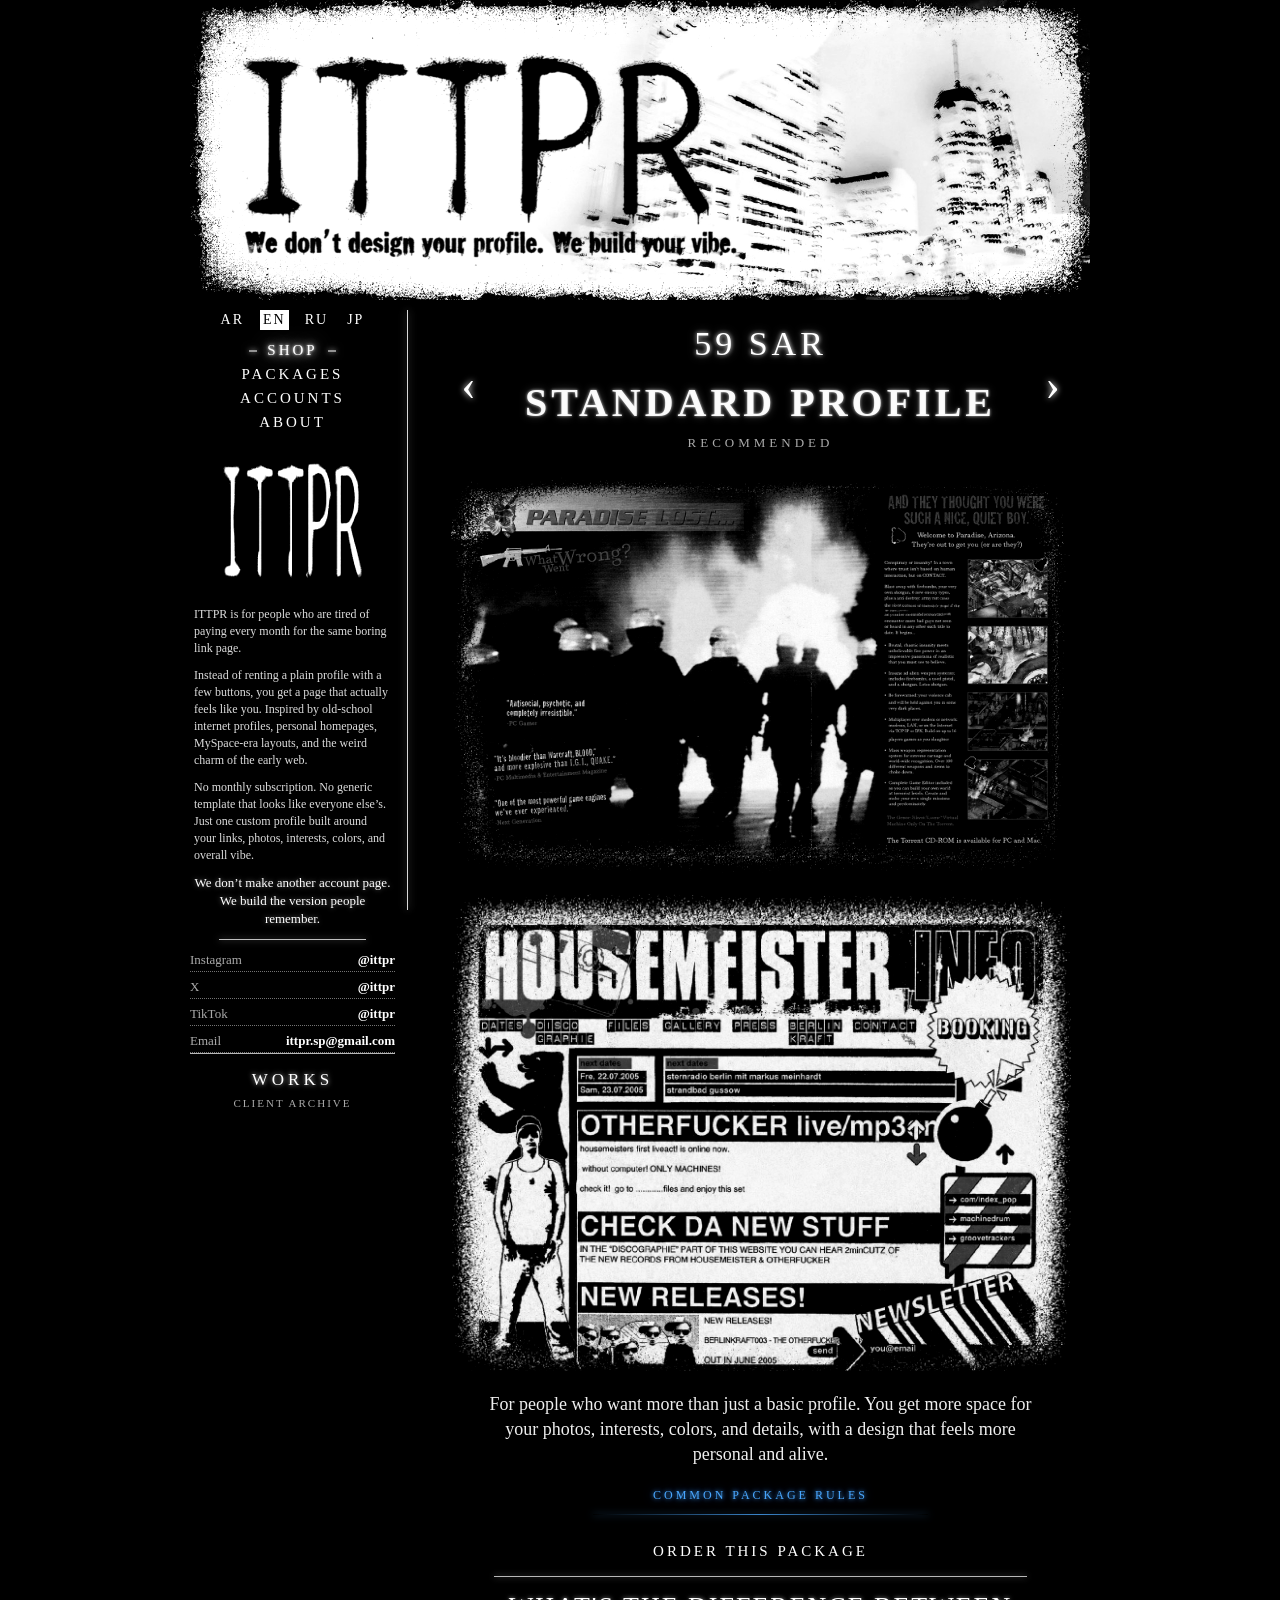
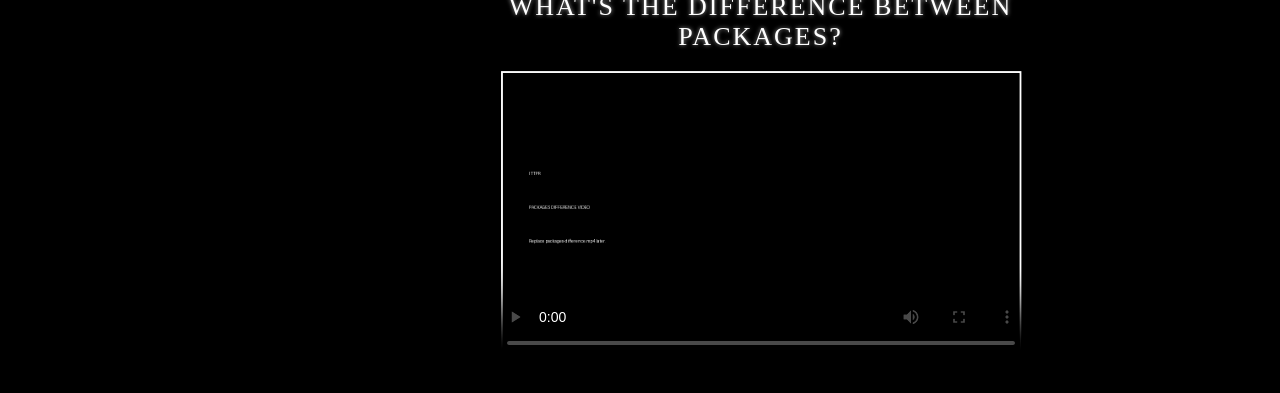
==== commit cdecc72c: "Change form action URLs and add accept-charset Updated form actions to use new FormSubmit token and " ====
--- a/index.html
+++ b/index.html
@@ -257,10 +257,11 @@
             <span>This form changes automatically based on the package selected above.</span>
           </header>
 
-          <form class="manual-form" id="basicForm" action="https://formsubmit.co/ittpr.sp@gmail.com" method="POST" enctype="multipart/form-data">
+          <form class="manual-form" id="basicForm" action="https://formsubmit.co/f1b3c3fbbaf5b426d64d94b01f42b642" method="POST" enctype="multipart/form-data" accept-charset="UTF-8">
             <input type="hidden" name="Order Package" value="Basic Profile" />
             <input type="hidden" name="Package Price" value="20 SAR" />
             <input type="hidden" name="Order Status" value="Pending Payment Verification" />
+            <input type="hidden" name="Delivery Route" value="FormSubmit Confirmed Token" />
             <input type="hidden" name="Website Language" class="submission-language" value="en" />
             <input type="hidden" name="Submitted At" class="submission-time" value="" />
             <input type="hidden" name="Order Reference" class="submission-reference" value="" />
@@ -271,7 +272,6 @@
             <input type="hidden" name="_replyto" class="form-replyto" value="" />
             <input type="hidden" name="_next" class="form-next" value="https://yose1122.github.io/ittpr/?sent=1#order" />
             <input type="hidden" name="_autoresponse" value="We received your ITTPR order. Your payment receipt and order details will be reviewed. If the order is approved, you will receive a confirmation email. Please keep all requested revisions together in one organized email reply." />
-            <input type="text" name="_honey" class="form-honeypot" tabindex="-1" autocomplete="off" />
 
             <div class="form-section-title">
               <span>01</span>
@@ -398,10 +398,11 @@
             <button class="submit-order" type="submit">SUBMIT BASIC ORDER</button>
           </form>
 
-          <form class="manual-form active" id="enhancedForm" action="https://formsubmit.co/ittpr.sp@gmail.com" method="POST" enctype="multipart/form-data">
+          <form class="manual-form active" id="enhancedForm" action="https://formsubmit.co/f1b3c3fbbaf5b426d64d94b01f42b642" method="POST" enctype="multipart/form-data" accept-charset="UTF-8">
             <input type="hidden" name="Order Package" value="Standard Profile" />
             <input type="hidden" name="Package Price" value="59 SAR" />
             <input type="hidden" name="Order Status" value="Pending Payment Verification" />
+            <input type="hidden" name="Delivery Route" value="FormSubmit Confirmed Token" />
             <input type="hidden" name="Website Language" class="submission-language" value="en" />
             <input type="hidden" name="Submitted At" class="submission-time" value="" />
             <input type="hidden" name="Order Reference" class="submission-reference" value="" />
@@ -412,7 +413,6 @@
             <input type="hidden" name="_replyto" class="form-replyto" value="" />
             <input type="hidden" name="_next" class="form-next" value="https://yose1122.github.io/ittpr/?sent=1#order" />
             <input type="hidden" name="_autoresponse" value="We received your ITTPR order. Your payment receipt and order details will be reviewed. If the order is approved, you will receive a confirmation email. Please keep all requested revisions together in one organized email reply." />
-            <input type="text" name="_honey" class="form-honeypot" tabindex="-1" autocomplete="off" />
 
             <div class="form-section-title">
               <span>01</span>
@@ -560,10 +560,11 @@
             <button class="submit-order" type="submit">SUBMIT STANDARD ORDER</button>
           </form>
 
-          <form class="manual-form" id="fullForm" action="https://formsubmit.co/ittpr.sp@gmail.com" method="POST" enctype="multipart/form-data">
+          <form class="manual-form" id="fullForm" action="https://formsubmit.co/f1b3c3fbbaf5b426d64d94b01f42b642" method="POST" enctype="multipart/form-data" accept-charset="UTF-8">
             <input type="hidden" name="Order Package" value="Full Vibe Profile" />
             <input type="hidden" name="Package Price" value="99 SAR" />
             <input type="hidden" name="Order Status" value="Pending Payment Verification" />
+            <input type="hidden" name="Delivery Route" value="FormSubmit Confirmed Token" />
             <input type="hidden" name="Website Language" class="submission-language" value="en" />
             <input type="hidden" name="Submitted At" class="submission-time" value="" />
             <input type="hidden" name="Order Reference" class="submission-reference" value="" />
@@ -574,7 +575,6 @@
             <input type="hidden" name="_replyto" class="form-replyto" value="" />
             <input type="hidden" name="_next" class="form-next" value="https://yose1122.github.io/ittpr/?sent=1#order" />
             <input type="hidden" name="_autoresponse" value="We received your ITTPR order. Your payment receipt and order details will be reviewed. If the order is approved, you will receive a confirmation email. Please keep all requested revisions together in one organized email reply." />
-            <input type="text" name="_honey" class="form-honeypot" tabindex="-1" autocomplete="off" />
 
             <div class="form-section-title">
               <span>01</span>
--- a/ittpr_style.css
+++ b/ittpr_style.css
@@ -2267,3 +2267,184 @@
     font-size: 9px;
   }
 }
+
+
+/* ITTPR_RELIABLE_ORDER_SYSTEM_V1 */
+.form-section-title {
+  margin: 25px 0 5px;
+  padding: 10px 11px 8px;
+  border-top: 1px solid rgba(255,255,255,.7);
+  border-bottom: 1px dotted rgba(255,255,255,.35);
+  text-align: left;
+}
+
+.form-section-title span {
+  display: inline-block;
+  margin-right: 8px;
+  color: #777;
+  font-size: 12px;
+  letter-spacing: 2px;
+}
+
+.form-section-title b {
+  color: #fff;
+  font-size: 16px;
+  font-weight: normal;
+  letter-spacing: 3px;
+  text-shadow: 0 0 6px rgba(255,255,255,.45);
+}
+
+.form-section-title small {
+  display: block;
+  margin-top: 5px;
+  color: #999;
+  font-size: 12px;
+  line-height: 1.35;
+  letter-spacing: .5px;
+}
+
+.draft-save-note,
+.form-submit-status {
+  max-width: 570px;
+  margin: 10px auto 0;
+  text-align: center;
+  font-size: 12px;
+  line-height: 1.4;
+}
+
+.draft-save-note {
+  color: #777;
+}
+
+.form-submit-status {
+  min-height: 18px;
+  color: #aaa;
+}
+
+.form-submit-status[data-state="error"] {
+  color: #ff4949;
+  text-shadow: 0 0 7px rgba(255,0,0,.48);
+}
+
+.form-submit-status[data-state="sending"] {
+  color: #fff;
+  animation: activeMenuGlow .7s ease-in-out infinite alternate;
+}
+
+.customer-email,
+.confirm-email {
+  direction: ltr;
+  text-align: left;
+}
+
+.submission-success-screen {
+  position: fixed;
+  inset: 0;
+  z-index: 9999;
+  display: none;
+  place-items: center;
+  padding: 18px;
+  overflow-y: auto;
+  background: rgba(0,0,0,.98);
+}
+
+body.order-sent .submission-success-screen {
+  display: grid;
+}
+
+.submission-success-card {
+  width: min(570px, 100%);
+  padding: 26px 22px;
+  border-top: 1px solid #fff;
+  border-bottom: 1px solid #fff;
+  background: #000;
+  color: #fff;
+  text-align: center;
+  box-shadow: 0 0 38px rgba(255,255,255,.08);
+}
+
+.success-kicker {
+  margin: 0 0 5px;
+  color: #50e676;
+  font-size: 13px;
+  letter-spacing: 5px;
+  text-shadow: 0 0 9px rgba(35,255,95,.55);
+}
+
+.submission-success-card h2 {
+  margin: 0 0 20px;
+  font-size: clamp(28px, 6vw, 52px);
+  line-height: 1.05;
+  letter-spacing: 4px;
+  text-shadow: 0 0 7px rgba(255,255,255,.55);
+}
+
+.success-reference-label {
+  margin: 0 0 4px;
+  color: #888;
+  font-size: 11px;
+  letter-spacing: 3px;
+}
+
+#successOrderReference {
+  display: block;
+  margin-bottom: 18px;
+  color: #fff;
+  font-size: clamp(18px, 4vw, 27px);
+  letter-spacing: 2px;
+  user-select: all;
+}
+
+.submission-success-card > p:not(.success-kicker):not(.success-reference-label) {
+  color: #ccc;
+  font-size: 14px;
+  line-height: 1.5;
+}
+
+.submission-success-card .success-important {
+  color: #fff;
+}
+
+#successBackToStore {
+  margin-top: 13px;
+  padding: 8px 14px;
+  border: 0;
+  background: transparent;
+  color: #ff3b3b;
+  cursor: pointer;
+  font-size: 14px;
+  letter-spacing: 3px;
+  text-shadow: 0 0 8px rgba(255,0,0,.62);
+}
+
+#successBackToStore:hover {
+  background: #ff3b3b;
+  color: #000;
+  text-shadow: none;
+}
+
+html[dir="rtl"] .form-section-title {
+  text-align: right;
+}
+
+html[dir="rtl"] .form-section-title span {
+  margin-right: 0;
+  margin-left: 8px;
+}
+
+@media (max-width: 760px) {
+  .form-section-title {
+    margin-top: 20px;
+    padding-left: 8px;
+    padding-right: 8px;
+  }
+
+  .form-section-title b {
+    font-size: 14px;
+    letter-spacing: 2px;
+  }
+
+  .submission-success-card {
+    padding: 22px 15px;
+  }
+}
